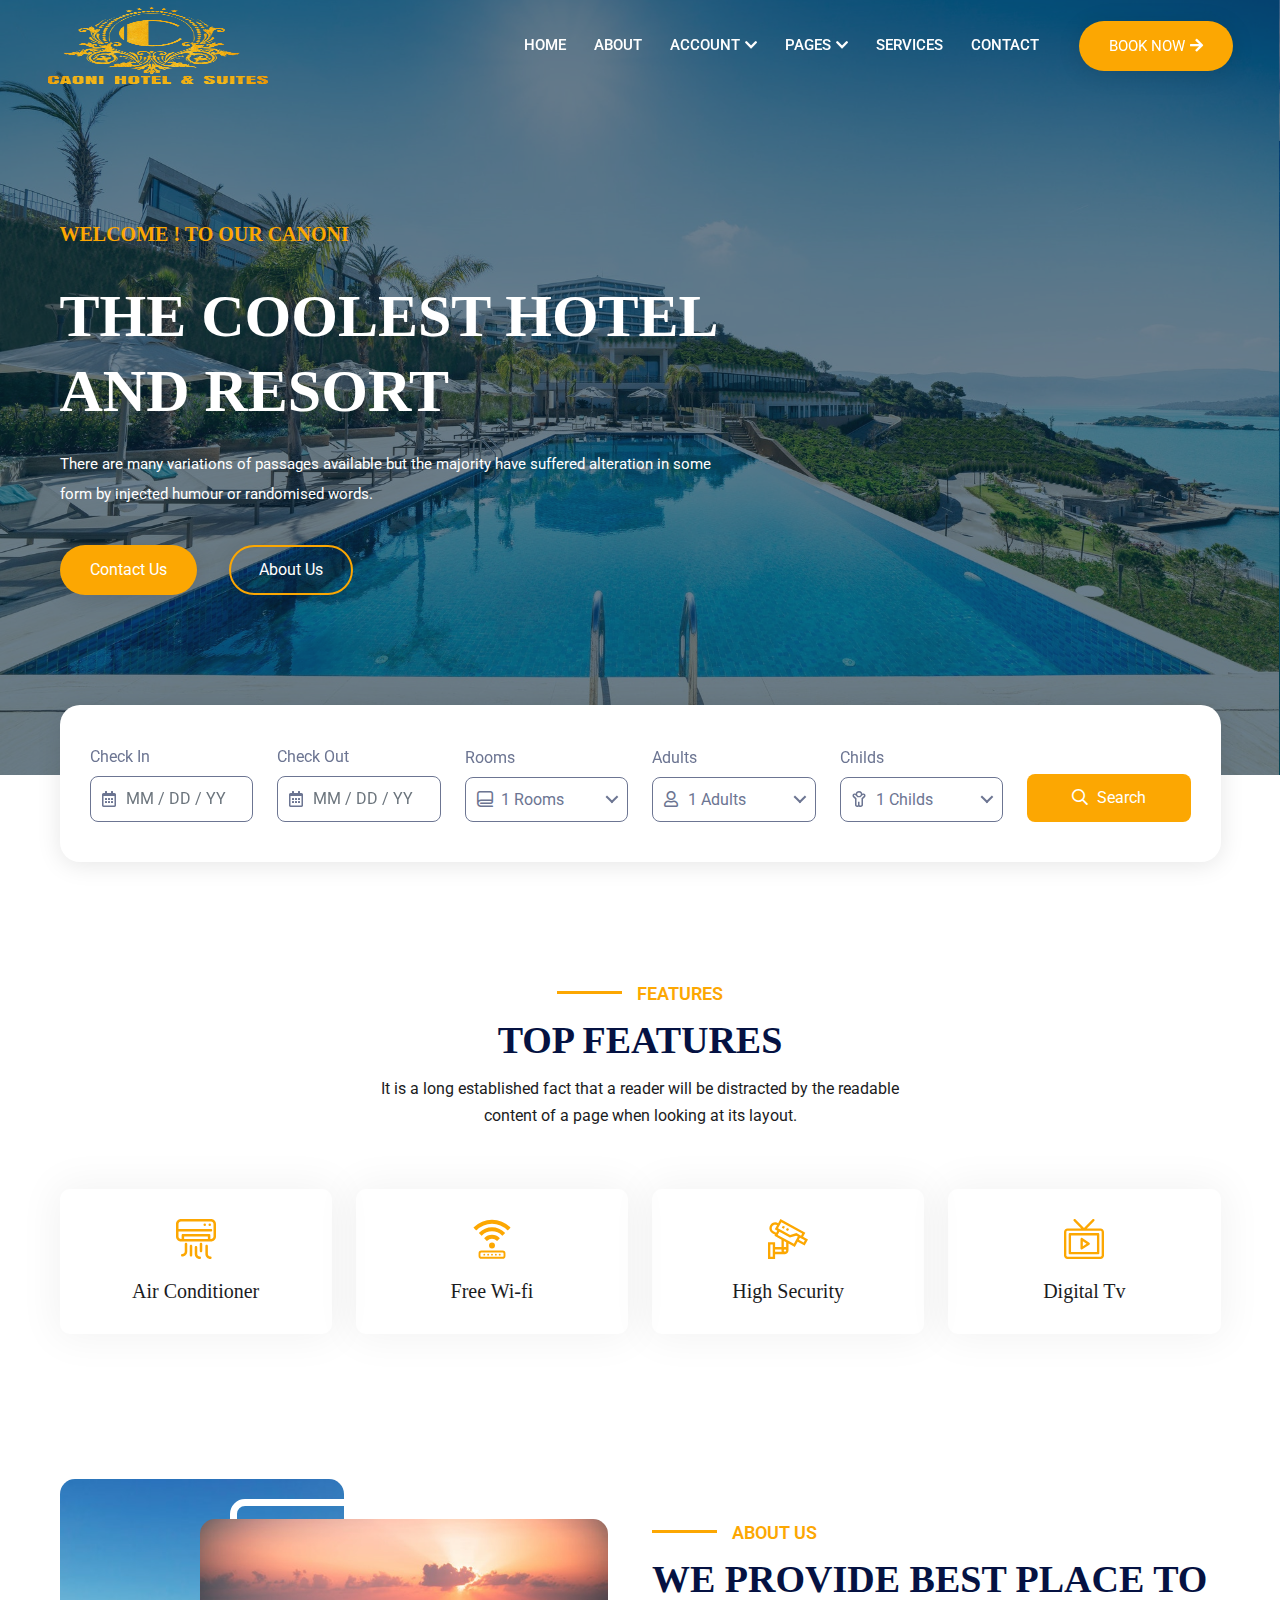
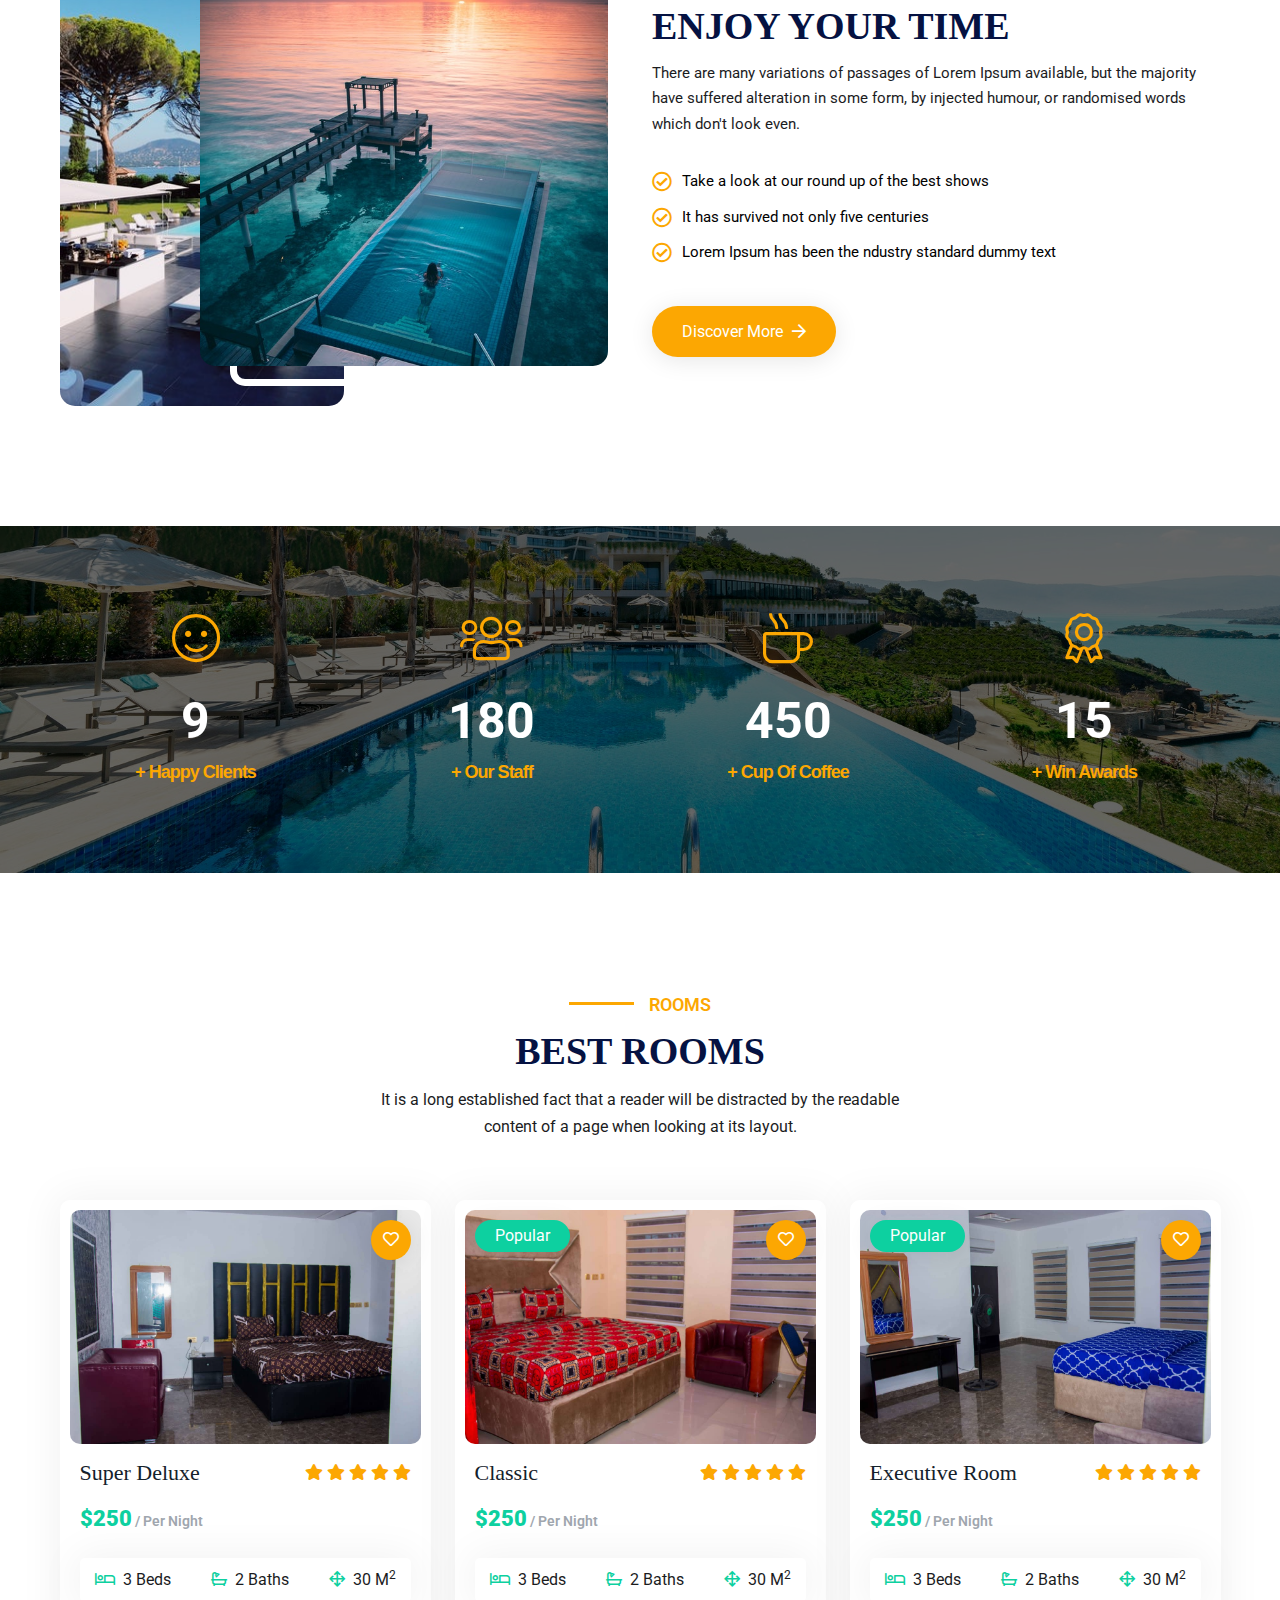
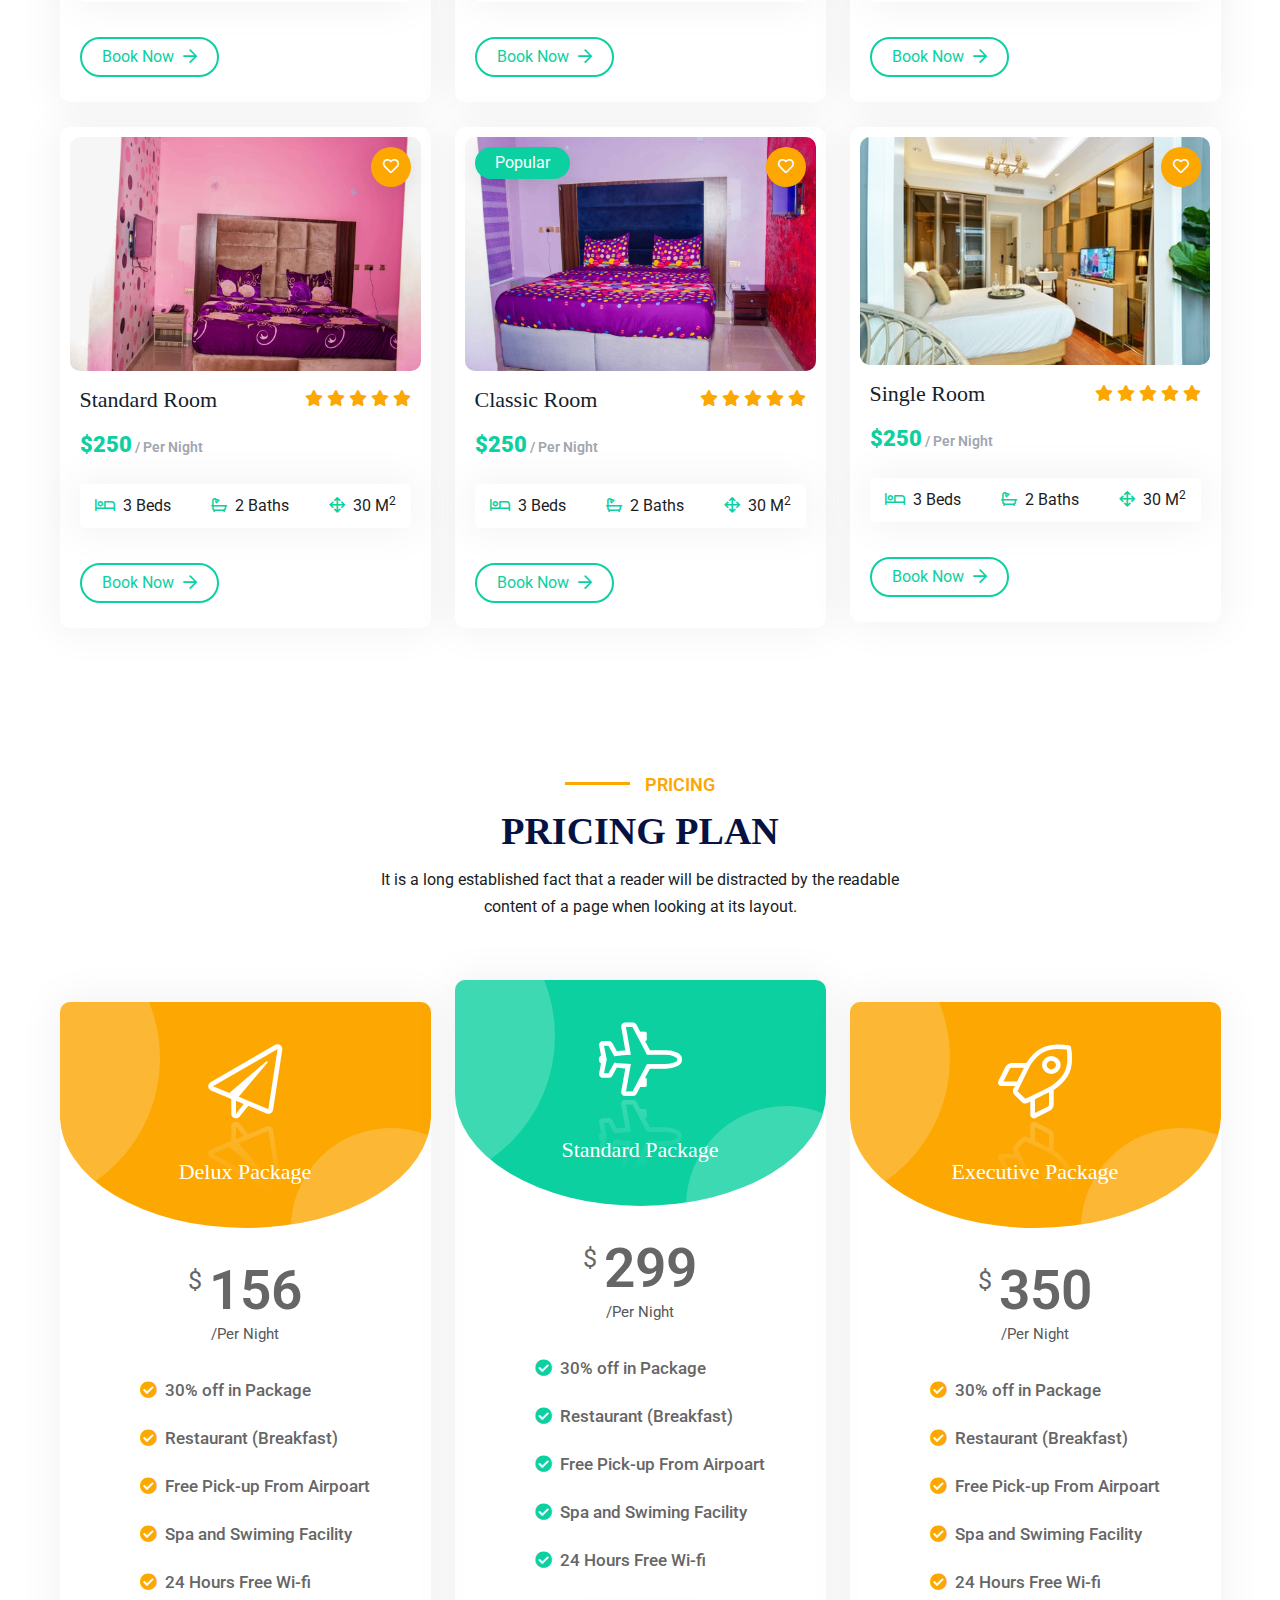
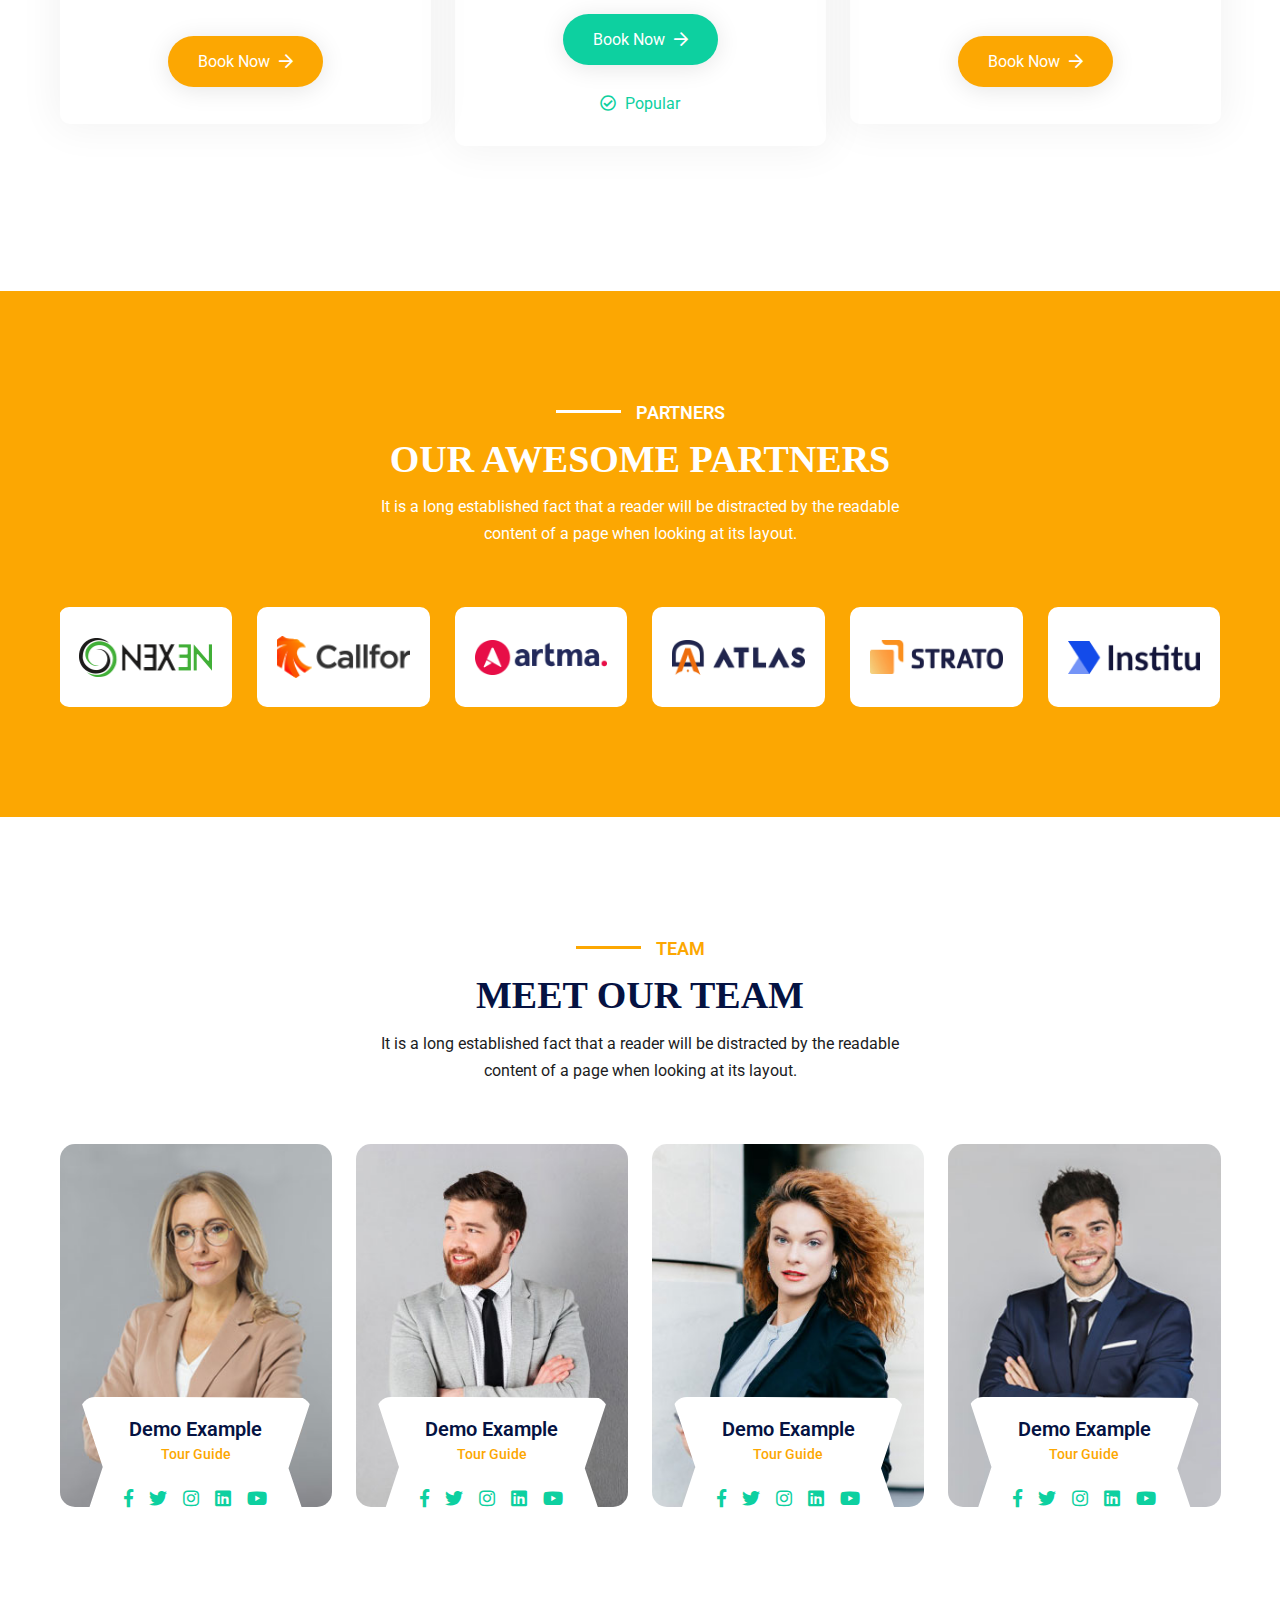
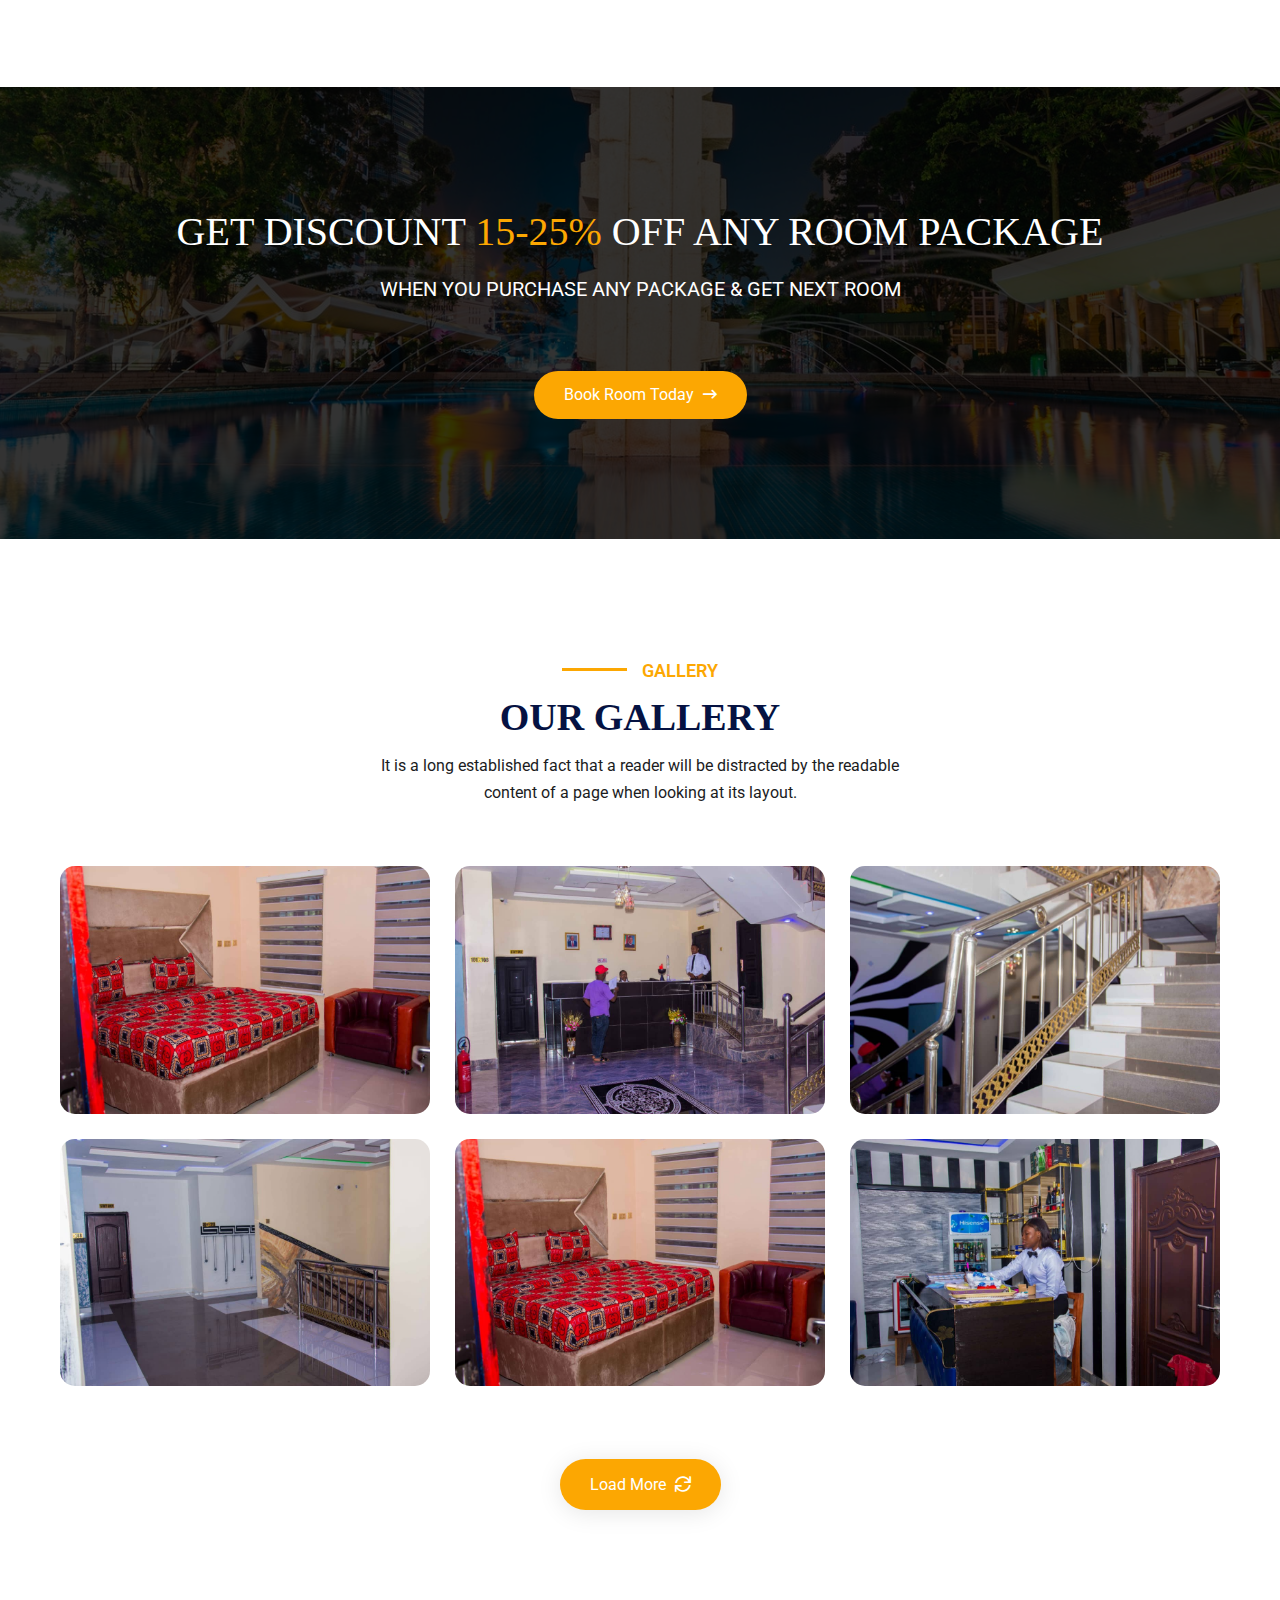
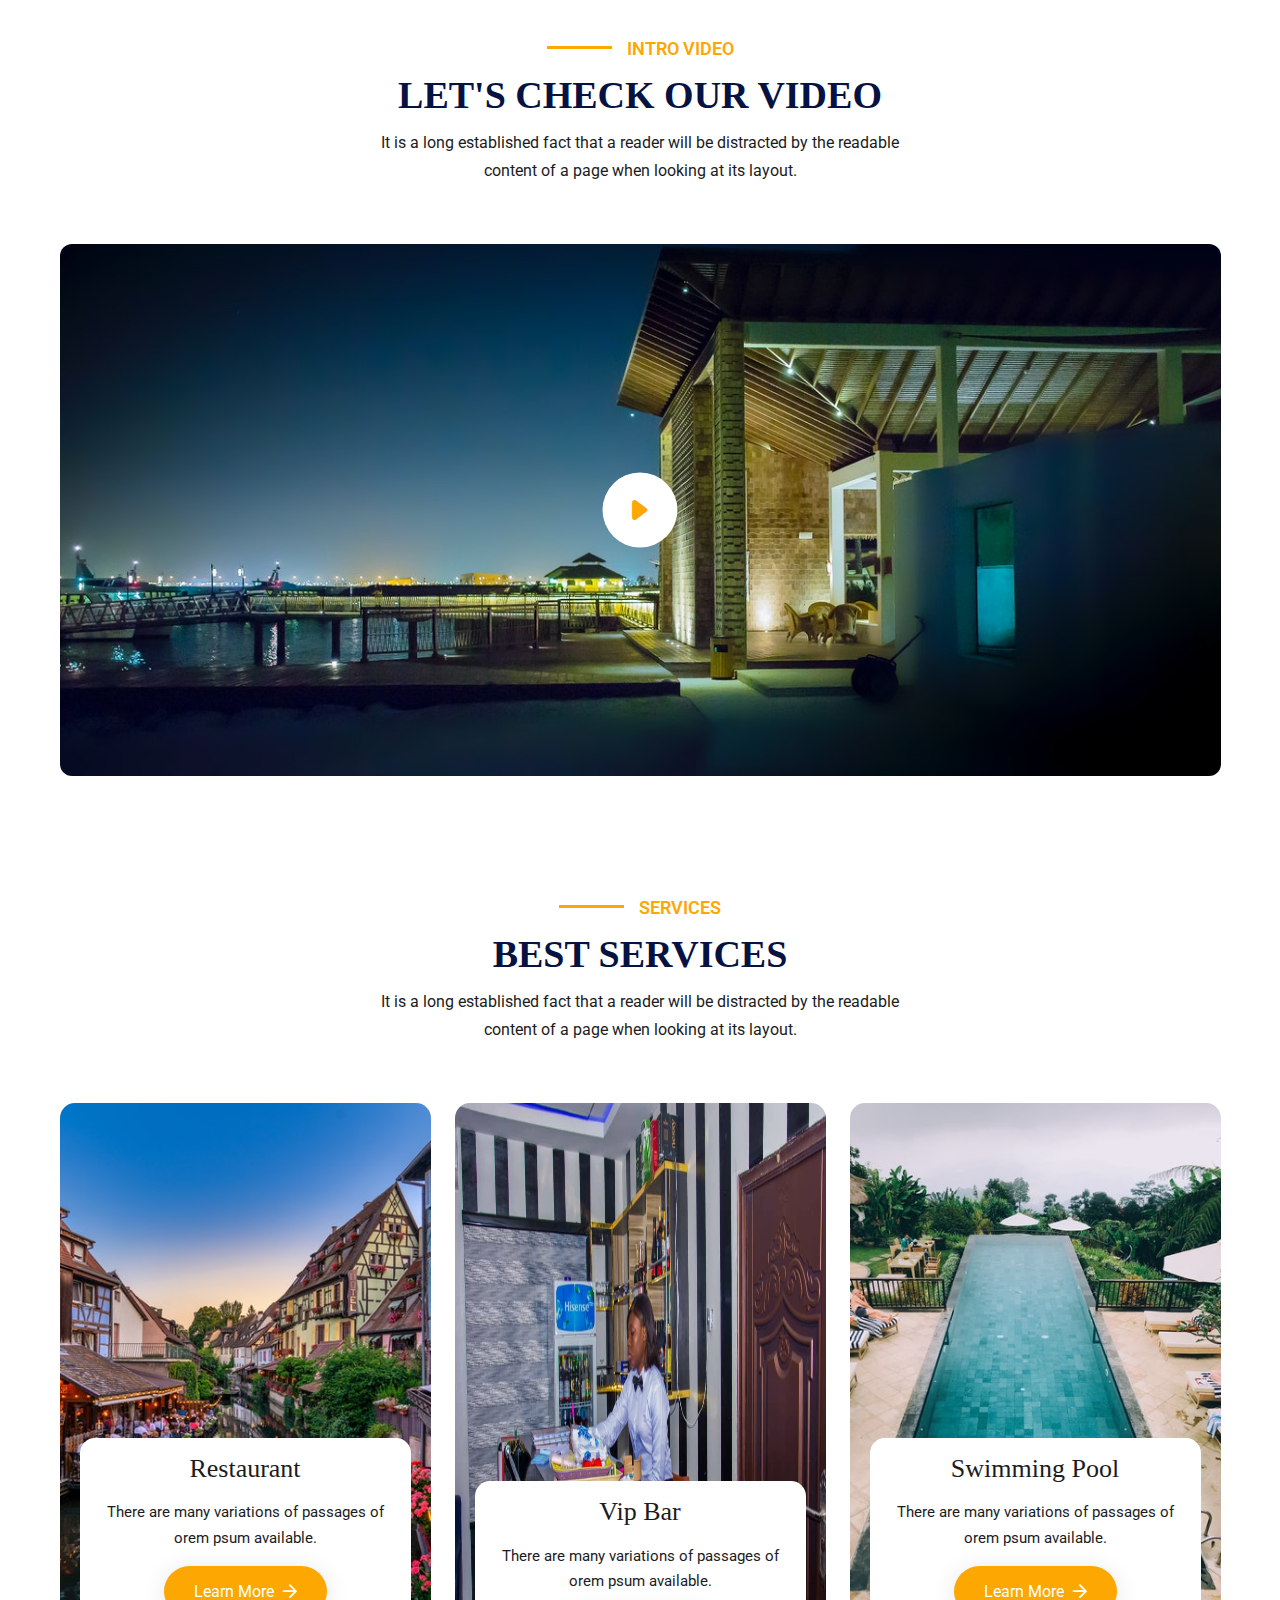
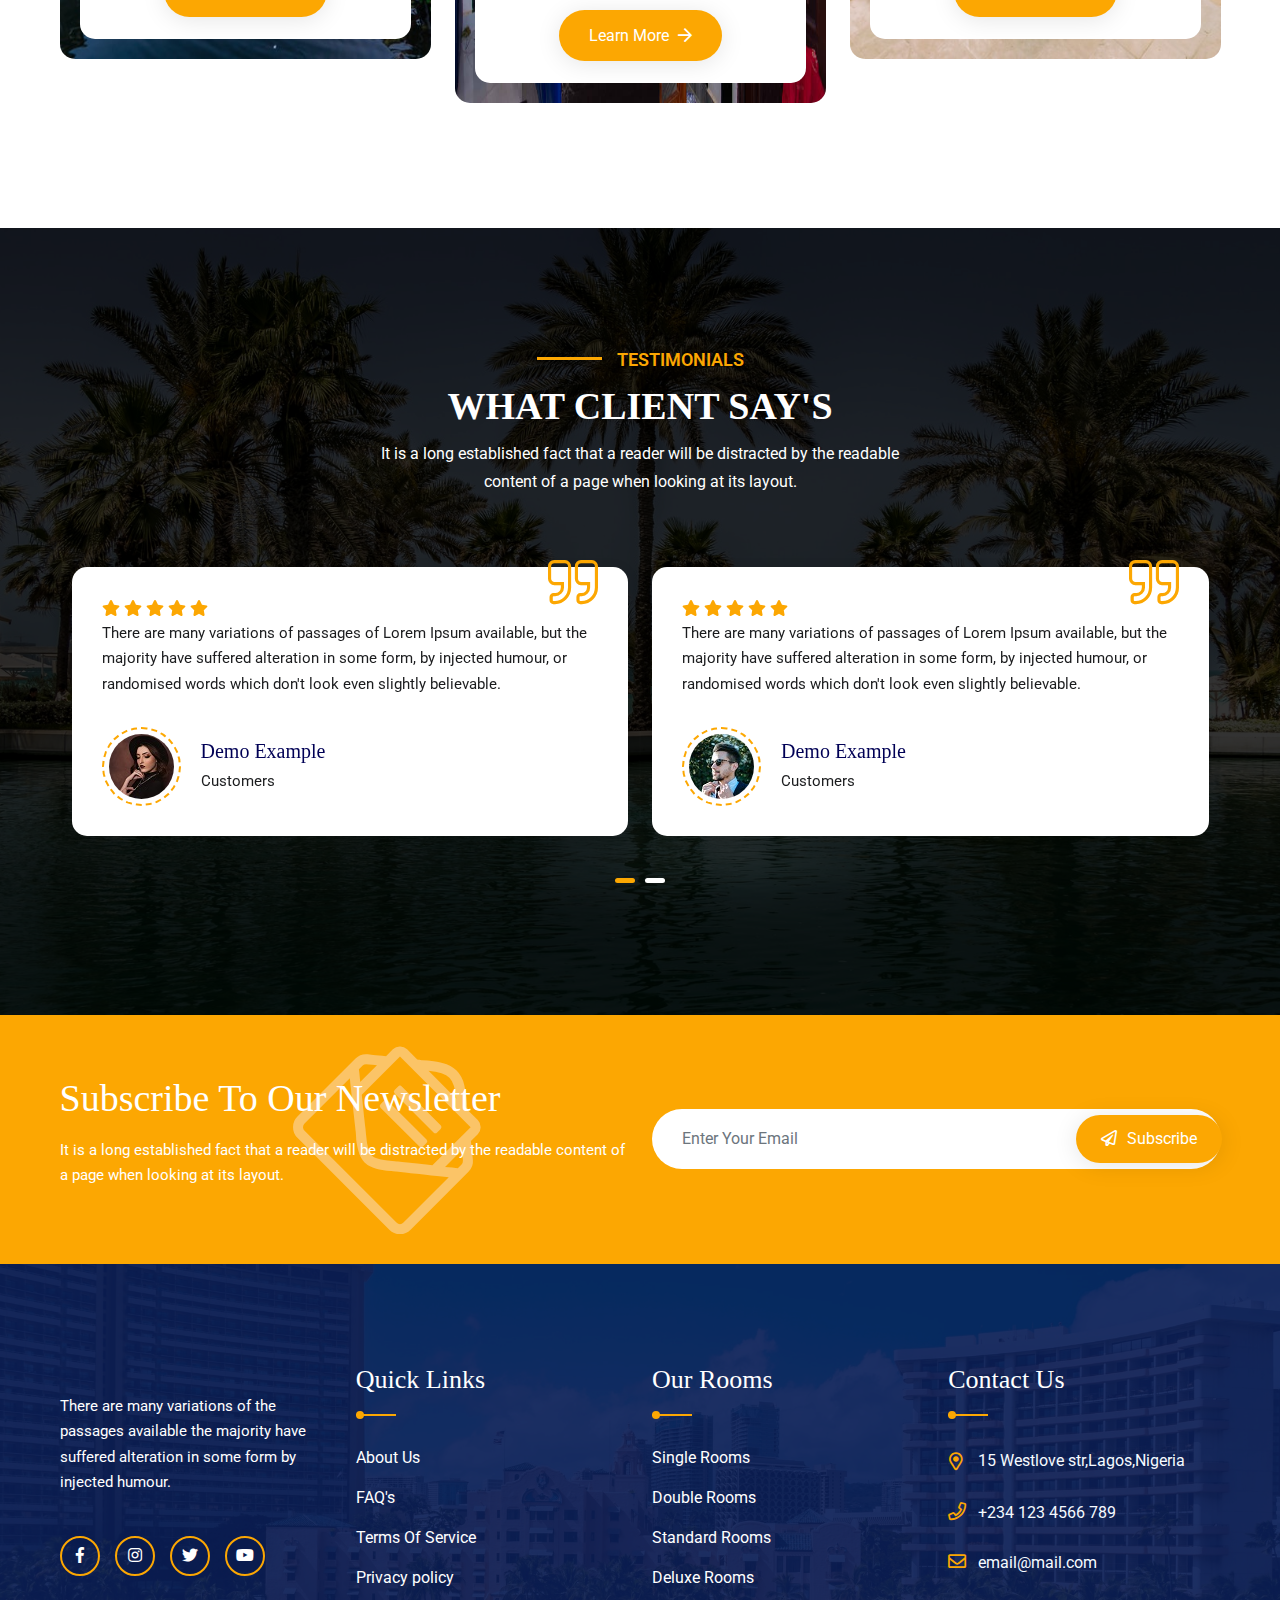
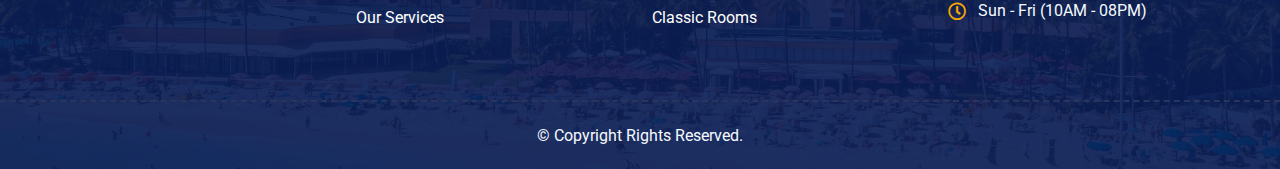
==== index.html @ a60e24b2 "first commit" ====
<!DOCTYPE html>
<html lang="en">


<head>

    <meta charset="utf-8">
    <meta http-equiv="x-ua-compatible" content="ie=edge">
    <meta name="description" content="">
    <meta name="viewport" content="width=device-width, initial-scale=1, shrink-to-fit=no">

    <title> Canoni - Suits </title>

    <!-- <link rel="shortcut icon" type="image/x-icon" href="assets/img/logo/favicon.png"> -->
    <!-- styles -->
    <link href="assets/css/bootstrap.min.css" rel="stylesheet" />
    <link href="assets/css/fontawesome.min.css" rel="stylesheet" />
    <link href="assets/css/themify-icons.css" rel="stylesheet" />
    <link href="assets/css/icofont.min.css" rel="stylesheet" />
    <link href="assets/css/flaticon.css" rel="stylesheet" />
    <link href="assets/css/magnific-popup.css" rel="stylesheet" />
    <link href="assets/css/owl.carousel.min.css" rel="stylesheet" />
    <link href="assets/css/owl.theme.default.min.css" rel="stylesheet" />
    <link href="assets/css/nice-select.min.css" rel="stylesheet" />
    <link href="assets/css/jquery-ui.min.css" rel="stylesheet" />
    <link href="assets/css/animate.min.css" rel="stylesheet" />
    <link href="assets/css/style.css" rel="stylesheet">
</head>

<body>
    <!-- Preloader -->
    <div class="preloader">
        <div class="loader">
            <div class="loader-box-1"></div>
            <div class="loader-box-2"></div>
        </div>
    </div>

    <!-- Header -->
    <header class="header">

        <div class="main-navigation">
            <nav class="navbar navbar-expand-lg">
                <div class="container g-0">
                    <a class="navbar-brand" href="index-2.html">
                        <img src="assets/img/logo/CAONI HOTEL & SUITES.png" class="logo-display "width="300" height="77" alt="thumb">
                        <img src="assets/img/logo/CAONI HOTEL & SUITES.png" class="logo-scrolled" alt="thumb">
                    </a>
                    <button class="navbar-toggler" type="button" data-bs-toggle="collapse" data-bs-target="#main_nav"
                        aria-expanded="false" aria-label="Toggle navigation">
                        <span class="navbar-toggler-icon"><i class="far fa-bars"></i></span>
                    </button>
                    <div class="collapse navbar-collapse" id="main_nav">
                        <ul class="navbar-nav ms-auto">
                            <li class="nav-item"><a class="nav-link" href="#">Home</a> </li>
                                
                               
                           
                            <li class="nav-item"><a class="nav-link" href="about.html">About</a></li>
                          
                               
                               
                           
                            <li class="nav-item dropdown">
                                <a class="nav-link dropdown-toggle" href="#" data-bs-toggle="dropdown">Account</a>
                                <ul class="dropdown-menu fade-up">
                                    <li><a class="dropdown-item" href="">Login</a></li>
                                    <li class="">
                                        <a class="dropdown-item" href="#">Signin</a>
                                    </li>
                                    <li class="">
                                        <a class="dropdown-item" href="#">Forgot Password</a>
                                       
                                    </li>
                                   
                                </ul>
                            </li>
                            <li class="nav-item dropdown">
                                <a class="nav-link dropdown-toggle" href="#" data-bs-toggle="dropdown">Pages</a>
                                <ul class="dropdown-menu fade-up">
                                    <li><a class="dropdown-item" href="about.html">About Us</a></li>
                                    <li class="">
                                        <a class="dropdown-item" href="#">Restaurant</a>
                                    </li>
                                    <li class="">
                                        <a class="dropdown-item" href="#">Team</a>
                                       
                                    </li>
                                    <li><a class="dropdown-item" href="">Pricing</a></li>
                                    <li class="">
                                        <a class="dropdown-item " href="#">Events</a>
                                       
                                    </li>
                                    <li><a class="dropdown-item" href="">Testimonials</a></li>
                                    <li><a class="dropdown-item" href="">Gallery</a></li>
                                    <li><a class="dropdown-item" href="">Faq</a></li>
                                   
                                    <li><a class="dropdown-item" href="terms.html">Terms Of Service</a></li>
                                    <li><a class="dropdown-item" href="privacy.html">Privacy Policy</a></li>
                                </ul>
                            </li>
                             
                            <li class="nav-item ">
                                <a class="nav-link" href="#">Services</a>
                               
                            </li>
                          
                            <li class="nav-item"><a class="nav-link" href="contact.html">Contact</a></li>
                        </ul>
                        <div class="header-btn">
                            <a href="#" class="theme-btn">BOOK NOW<i class="fas fa-arrow-right"></i></a>
                        </div>
                    </div>
                </div>
            </nav>
        </div>
    </header>
    <!-- Main -->
    <main class="main">

        <div class="hero-section hero-slider owl-carousel owl-theme">
            <div class="hero-single" style="background-image: url(assets/img/slider/slider-1.jpg)">
                <div class="container">
                    <div class="row align-items-center">
                        <div class="col-md-7 col-lg-7">
                            <div class="hero-content">
                                <h6 class="hero-sub-title wow animate__animated animate__fadeInUp"
                                    data-wow-duration="1s" data-wow-delay=".25s">Welcome ! To Our Canoni</h6>
                                <h1 class="hero-title wow animate__animated animate__fadeInUp" data-wow-duration="1s"
                                    data-wow-delay=".50s">
                                    The Coolest Hotel And Resort
                                </h1>
                                <p class="wow animate__animated animate__fadeInUp" data-wow-duration="1s"
                                    data-wow-delay=".75s">
                                    There are many variations of passages available but the majority have suffered
                                    alteration in some form by injected humour or randomised words.
                                </p>
                                <div class="hero-btn wow animate__animated animate__fadeInUp" data-wow-duration="1s"
                                    data-wow-delay="1s">
                                    <a href="contact.html" class="theme-btn">Contact Us</a>
                                    <a href="about.html" class="theme-btn border-btn">About Us</a>
                                </div>
                            </div>
                        </div>
                    </div>
                </div>
            </div>
            <div class="hero-single" style="background-image: url(assets/img/slider/slider-2.jpg)">
                <div class="container">
                    <div class="row align-items-center">
                        <div class="col-md-7 col-lg-7">
                            <div class="hero-content">
                                <h6 class="hero-sub-title wow animate__animated animate__fadeInUp"
                                    data-wow-duration="1s" data-wow-delay=".25s">Welcome ! To Our Canoni</h6>
                                <h1 class="hero-title wow animate__animated animate__fadeInUp" data-wow-duration="1s"
                                    data-wow-delay=".50s">
                                    The Coolest Hotel And Resort
                                </h1>
                                <p class="wow animate__animated animate__fadeInUp" data-wow-duration="1s"
                                    data-wow-delay=".75s">
                                    There are many variations of passages available but the majority have suffered
                                    alteration in some form by injected humour or randomised words.
                                </p>
                                <div class="hero-btn wow animate__animated animate__fadeInUp" data-wow-duration="1s"
                                    data-wow-delay="1s">
                                    <a href="contact.html" class="theme-btn">Contact Us</a>
                                    <a href="about.html" class="theme-btn border-btn">About Us</a>
                                </div>
                            </div>
                        </div>
                    </div>
                </div>
            </div>
            <div class="hero-single" style="background-image: url(assets/img/slider/slider-3.jpg)">
                <div class="container">
                    <div class="row align-items-center">
                        <div class="col-md-7 col-lg-7">
                            <div class="hero-content">
                                <h6 class="hero-sub-title wow animate__animated animate__fadeInUp"
                                    data-wow-duration="1s" data-wow-delay=".25s">Welcome ! To Our Canoni</h6>
                                <h1 class="hero-title wow animate__animated animate__fadeInUp" data-wow-duration="1s"
                                    data-wow-delay=".50s">
                                    The Coolest Hotel And Resort
                                </h1>
                                <p class="wow animate__animated animate__fadeInUp" data-wow-duration="1s"
                                    data-wow-delay=".75s">
                                    There are many variations of passages available but the majority have suffered
                                    alteration in some form by injected humour or randomised words.
                                </p>
                                <div class="hero-btn wow animate__animated animate__fadeInUp" data-wow-duration="1s"
                                    data-wow-delay="1s">
                                    <a href="contact.html" class="theme-btn">Contact Us</a>
                                    <a href="about.html" class="theme-btn border-btn">About Us</a>
                                </div>
                            </div>
                        </div>
                    </div>
                </div>
            </div>
        </div>


        <div class="search-area">
            <div class="container">
                <div class="search-form-wrapper">
                    <form action="#">
                        <div class="row align-items-end">
                            <div class="col-md-6 col-lg-2 search-input">
                                <div class="form-group">
                                    <label>Check In</label>
                                    <input type="text" class="form-control date-picker" placeholder="MM / DD / YY">
                                    <div><i class="far fa-calendar-alt"></i></div>
                                </div>
                            </div>
                            <div class="col-md-6 col-lg-2 search-input">
                                <div class="form-group">
                                    <label>Check Out</label>
                                    <input type="text" class="form-control date-picker" placeholder="MM / DD / YY">
                                    <div><i class="far fa-calendar-alt"></i></div>
                                </div>
                            </div>
                            <div class="col-md-6 col-lg-2 search-input">
                                <div class="form-group">
                                    <label>Rooms</label>
                                    <select class="select">
                                        <option value="1">1 Rooms</option>
                                        <option value="2">2 Rooms</option>
                                        <option value="3">3 Rooms</option>
                                        <option value="4">4 Rooms</option>
                                        <option value="5">5 Rooms</option>
                                        <option value="6">6 Rooms</option>
                                    </select>
                                    <div class="nice-select-icon"><i class="far fa-blanket"></i></div>
                                </div>
                            </div>
                            <div class="col-md-6 col-lg-2 search-input">
                                <div class="form-group">
                                    <label>Adults</label>
                                    <select class="select">
                                        <option value="1">1 Adults</option>
                                        <option value="2">2 Adults</option>
                                        <option value="3">3 Adults</option>
                                        <option value="4">4 Adults</option>
                                        <option value="5">5 Adults</option>
                                        <option value="6">6 Adults</option>
                                    </select>
                                    <div class="nice-select-icon"><i class="far fa-user"></i></div>
                                </div>
                            </div>
                            <div class="col-md-6 col-lg-2 search-input">
                                <div class="form-group">
                                    <label>Childs</label>
                                    <select class="select">
                                        <option value="1">1 Childs</option>
                                        <option value="2">2 Childs</option>
                                        <option value="3">3 Childs</option>
                                        <option value="4">4 Childs</option>
                                        <option value="5">5 Childs</option>
                                        <option value="6">6 Childs</option>
                                    </select>
                                    <div class="nice-select-icon"><i class="far fa-child"></i></div>
                                </div>
                            </div>
                            <div class="col-md-6 col-lg-2 search-input">
                                <button type="submit" class="search-btn"> <i class="far fa-search"></i> Search</button>
                            </div>
                        </div>
                    </form>
                </div>
            </div>
        </div>


        <div class="feature-area pt-120">
            <div class="container">
                <div class="row">
                    <div class="col-lg-6 mx-auto">
                        <div class="site-heading text-center">
                            <span class="site-title-tagline">Features</span>
                            <h2 class="site-title">Top Features</h2>
                            <p>
                                It is a long established fact that a reader will be distracted by the readable content
                                of a page when looking at its layout.
                            </p>
                        </div>
                    </div>
                </div>
                <div class="row">
                    <div class="col-md-6 col-lg-3">
                        <div class="feature-single">
                            <div class="feature-icon">
                                <img src="assets/img/feature/air-conditioner.svg" alt="">
                            </div>
                            <div class="feature-info">
                                <h5>Air Conditioner</h5>
                            </div>
                        </div>
                    </div>
                    <div class="col-md-6 col-lg-3">
                        <div class="feature-single">
                            <div class="feature-icon">
                                <img src="assets/img/feature/wifi.svg" alt="">
                            </div>
                            <div class="feature-info">
                                <h5>Free Wi-fi</h5>
                            </div>
                        </div>
                    </div>
                    <div class="col-md-6 col-lg-3">
                        <div class="feature-single">
                            <div class="feature-icon">
                                <img src="assets/img/feature/security-camera.svg" alt="">
                            </div>
                            <div class="feature-info">
                                <h5>High Security</h5>
                            </div>
                        </div>
                    </div>
                    <div class="col-md-6 col-lg-3">
                        <div class="feature-single">
                            <div class="feature-icon">
                                <img src="assets/img/feature/tv.svg" alt="">
                            </div>
                            <div class="feature-info">
                                <h5>Digital Tv</h5>
                            </div>
                        </div>
                    </div>
                </div>
            </div>
        </div>


        <div class="about-area py-120 ">
            <div class="container">
                <div class="row align-items-center">
                    <div class="col-lg-6">
                        <div class="about-left">
                            <div class="about-img">
                                <img class="about-img-1" src="assets/img/about/1.jpg" alt="">
                                <img class="about-img-2" src="assets/img/about/2.jpg" alt="">
                            </div>
                        </div>
                    </div>
                    <div class="col-lg-6">
                        <div class="about-right">
                            <div class="site-header">
                                <span class="site-title-tagline">About Us</span>
                                <h2 class="site-title">We Provide Best Place To Enjoy Your Time</h2>
                            </div>
                            <p class="about-text">There are many variations of passages of Lorem Ipsum available,
                                but the majority have suffered alteration in some form, by injected humour, or
                                randomised words which don't look even.</p>
                            <div class="about-list-wrapper">
                                <ul class="about-list list-unstyled">
                                    <li>
                                        <div class="icon"><span class="far fa-check-circle"></span></div>
                                        <div class="text">
                                            <p>Take a look at our round up of the best shows</p>
                                        </div>
                                    </li>
                                    <li>
                                        <div class="icon"><span class="far fa-check-circle"></span></div>
                                        <div class="text">
                                            <p>It has survived not only five centuries</p>
                                        </div>
                                    </li>
                                    <li>
                                        <div class="icon"><span class="far fa-check-circle"></span></div>
                                        <div class="text">
                                            <p>Lorem Ipsum has been the ndustry standard dummy text</p>
                                        </div>
                                    </li>
                                </ul>
                            </div>
                            <a href="about.html" class="theme-btn">Discover More <i class="far fa-arrow-right"></i></a>
                        </div>
                    </div>
                </div>
            </div>
        </div>


        <div class="counter-area pt-40 pb-40">
            <div class="container">
                <div class="row">
                    <div class="col-lg-3 col-sm-6">
                        <div class="counter-box">
                            <div class="icon"><i class="fal fa-smile"></i></div>
                            <span class="counter" data-count="+" data-to="30" data-speed="3000">30</span>
                            <h6 class="title">+ Happy Clients</h6>
                        </div>
                    </div>
                    <div class="col-lg-3 col-sm-6">
                        <div class="counter-box">
                            <div class="icon"><i class="fal fa-users"></i></div>
                            <span class="counter" data-count="+" data-to="600" data-speed="3000">600</span>
                            <h6 class="title">+ Our Staff</h6>
                        </div>
                    </div>
                    <div class="col-lg-3 col-sm-6">
                        <div class="counter-box">
                            <div class="icon"><i class="fal fa-mug-hot"></i></div>
                            <span class="counter" data-count="+" data-to="1500" data-speed="3000">1500</span>
                            <h6 class="title">+ Cup Of Coffee</h6>
                        </div>
                    </div>
                    <div class="col-lg-3 col-sm-6">
                        <div class="counter-box">
                            <div class="icon"><i class="fal fa-award"></i></div>
                            <span class="counter" data-count="+" data-to="50" data-speed="3000">50</span>
                            <h6 class="title">+ Win Awards</h6>
                        </div>
                    </div>
                </div>
            </div>
        </div>


        <div class="room-area py-120">
            <div class="container">
                <div class="row">
                    <div class="col-lg-6 mx-auto">
                        <div class="site-heading text-center">
                            <span class="site-title-tagline">Rooms</span>
                            <h2 class="site-title">Best Rooms</h2>
                            <p>
                                It is a long established fact that a reader will be distracted by the readable content
                                of a page when looking at its layout.
                            </p>
                        </div>
                    </div>
                </div>
                <div class="row">
                    <div class="col-md-6 col-lg-4">
                        <div class="room-item">
                            <div class="room-img">
                                <img src="assets/img/room/deluxe/Deluxe 211.jpeg" alt="">
                                <a href="#" class="room-wish"><i class="far fa-heart"></i></a>
                            </div>
                            <div class="room-content">
                                <div class="room-title">
                                    <a href="#">
                                        <h4>Super Deluxe</h4>
                                    </a>
                                    <div class="room-rate">
                                        <i class="fas fa-star"></i>
                                        <i class="fas fa-star"></i>
                                        <i class="fas fa-star"></i>
                                        <i class="fas fa-star"></i>
                                        <i class="fas fa-star"></i>
                                    </div>
                                </div>
                                <div class="room-price">
                                    <span><strong>$250</strong> / Per Night</span>
                                </div>
                                <div class="room-service">
                                    <ul>
                                        <li><i class="far fa-bed"></i>3 Beds</li>
                                        <li><i class="far fa-bath"></i>2 Baths</li>
                                        <li><i class="far fa-arrows"></i>30 M<sup>2</sup> </li>
                                    </ul>
                                </div>
                                <div class="footer-bottom">
                                    <a href="#" class="room-btn">Book Now <i class="far fa-arrow-right"></i></a>
                                </div>
                            </div>
                        </div>
                    </div>
                    <div class="col-md-6 col-lg-4">
                        <div class="room-item">
                            <div class="room-img">
                                <span class="room-badge">Popular</span>
                                <img src="assets/img/room/classic/Caoni Classic 202.jpeg" alt="">
                                <a href="#" class="room-wish"><i class="far fa-heart"></i></a>
                            </div>
                            <div class="room-content">
                                <div class="room-title">
                                    <a href="#">
                                        <h4>Classic</h4>
                                    </a>
                                    <div class="room-rate">
                                        <i class="fas fa-star"></i>
                                        <i class="fas fa-star"></i>
                                        <i class="fas fa-star"></i>
                                        <i class="fas fa-star"></i>
                                        <i class="fas fa-star"></i>
                                    </div>
                                </div>
                                <div class="room-price">
                                    <span><strong>$250</strong> / Per Night</span>
                                </div>
                                <div class="room-service">
                                    <ul>
                                        <li><i class="far fa-bed"></i>3 Beds</li>
                                        <li><i class="far fa-bath"></i>2 Baths</li>
                                        <li><i class="far fa-arrows"></i>30 M<sup>2</sup> </li>
                                    </ul>
                                </div>
                                <div class="footer-bottom">
                                    <a href="#" class="room-btn">Book Now <i class="far fa-arrow-right"></i></a>
                                </div>
                            </div>
                        </div>
                    </div>
                    <div class="col-md-6 col-lg-4">
                        <div class="room-item">
                            <div class="room-img">
                                <span class="room-badge">Popular</span>
                                <img src="assets/img/room/executive/Caoni Executive room 213.jpeg" alt="">
                                <a href="#" class="room-wish"><i class="far fa-heart"></i></a>
                            </div>
                            <div class="room-content">
                                <div class="room-title">
                                    <a href="#">
                                        <h4>Executive Room</h4>
                                    </a>
                                    <div class="room-rate">
                                        <i class="fas fa-star"></i>
                                        <i class="fas fa-star"></i>
                                        <i class="fas fa-star"></i>
                                        <i class="fas fa-star"></i>
                                        <i class="fas fa-star"></i>
                                    </div>
                                </div>
                                <div class="room-price">
                                    <span><strong>$250</strong> / Per Night</span>
                                </div>
                                <div class="room-service">
                                    <ul>
                                        <li><i class="far fa-bed"></i>3 Beds</li>
                                        <li><i class="far fa-bath"></i>2 Baths</li>
                                        <li><i class="far fa-arrows"></i>30 M<sup>2</sup> </li>
                                    </ul>
                                </div>
                                <div class="footer-bottom">
                                    <a href="#" class="room-btn">Book Now <i class="far fa-arrow-right"></i></a>
                                </div>
                            </div>
                        </div>
                    </div>
                    <div class="col-md-6 col-lg-4">
                        <div class="room-item">
                            <div class="room-img">
                                <img src="assets/img/room/standard/Caoni Standard.jpeg" alt="">
                                <a href="#" class="room-wish"><i class="far fa-heart"></i></a>
                            </div>
                            <div class="room-content">
                                <div class="room-title">
                                    <a href="#">
                                        <h4>Standard Room</h4>
                                    </a>
                                    <div class="room-rate">
                                        <i class="fas fa-star"></i>
                                        <i class="fas fa-star"></i>
                                        <i class="fas fa-star"></i>
                                        <i class="fas fa-star"></i>
                                        <i class="fas fa-star"></i>
                                    </div>
                                </div>
                                <div class="room-price">
                                    <span><strong>$250</strong> / Per Night</span>
                                </div>
                                <div class="room-service">
                                    <ul>
                                        <li><i class="far fa-bed"></i>3 Beds</li>
                                        <li><i class="far fa-bath"></i>2 Baths</li>
                                        <li><i class="far fa-arrows"></i>30 M<sup>2</sup> </li>
                                    </ul>
                                </div>
                                <div class="footer-bottom">
                                    <a href="#" class="room-btn">Book Now <i class="far fa-arrow-right"></i></a>
                                </div>
                            </div>
                        </div>
                    </div>
                    <div class="col-md-6 col-lg-4">
                        <div class="room-item">
                            <div class="room-img">
                                <span class="room-badge">Popular</span>
                                <img src="assets/img/room/classic/Caoni Classic 1.jpeg" alt="">
                                <a href="#" class="room-wish"><i class="far fa-heart"></i></a>
                            </div>
                            <div class="room-content">
                                <div class="room-title">
                                    <a href="#">
                                        <h4>Classic Room</h4>
                                    </a>
                                    <div class="room-rate">
                                        <i class="fas fa-star"></i>
                                        <i class="fas fa-star"></i>
                                        <i class="fas fa-star"></i>
                                        <i class="fas fa-star"></i>
                                        <i class="fas fa-star"></i>
                                    </div>
                                </div>
                                <div class="room-price">
                                    <span><strong>$250</strong> / Per Night</span>
                                </div>
                                <div class="room-service">
                                    <ul>
                                        <li><i class="far fa-bed"></i>3 Beds</li>
                                        <li><i class="far fa-bath"></i>2 Baths</li>
                                        <li><i class="far fa-arrows"></i>30 M<sup>2</sup> </li>
                                    </ul>
                                </div>
                                <div class="footer-bottom">
                                    <a href="#" class="room-btn">Book Now <i class="far fa-arrow-right"></i></a>
                                </div>
                            </div>
                        </div>
                    </div>
                    <div class="col-md-6 col-lg-4">
                        <div class="room-item">
                            <div class="room-img">
                                <img src="assets/img/room/room-6.jpg" alt="">
                                <a href="#" class="room-wish"><i class="far fa-heart"></i></a>
                            </div>
                            <div class="room-content">
                                <div class="room-title">
                                    <a href="#">
                                        <h4>Single Room</h4>
                                    </a>
                                    <div class="room-rate">
                                        <i class="fas fa-star"></i>
                                        <i class="fas fa-star"></i>
                                        <i class="fas fa-star"></i>
                                        <i class="fas fa-star"></i>
                                        <i class="fas fa-star"></i>
                                    </div>
                                </div>
                                <div class="room-price">
                                    <span><strong>$250</strong> / Per Night</span>
                                </div>
                                <div class="room-service">
                                    <ul>
                                        <li><i class="far fa-bed"></i>3 Beds</li>
                                        <li><i class="far fa-bath"></i>2 Baths</li>
                                        <li><i class="far fa-arrows"></i>30 M<sup>2</sup> </li>
                                    </ul>
                                </div>
                                <div class="footer-bottom">
                                    <a href="#" class="room-btn">Book Now <i class="far fa-arrow-right"></i></a>
                                </div>
                            </div>
                        </div>
                    </div>
                </div>
            </div>
        </div>


        <div class="pricing-area pb-120">
            <div class="container">
                <div class="row">
                    <div class="col-lg-6 mx-auto">
                        <div class="site-heading text-center">
                            <span class="site-title-tagline">Pricing</span>
                            <h2 class="site-title">Pricing Plan</h2>
                            <p>
                                It is a long established fact that a reader will be distracted by the readable content
                                of a page when looking at its layout.
                            </p>
                        </div>
                    </div>
                </div>
                <div class="pricing-wrap">
                    <div class="row align-items-center">
                        <div class="col-md-6 col-lg-4">
                            <div class="price-item">
                                <div class="price-header">
                                    <div class="price-icon">
                                        <i class="fal fa-paper-plane"></i>
                                    </div>
                                    <h3>Delux Package</h3>
                                </div>
                                <div class="price-content">
                                    <div class="price-amount-wrapper">
                                        <div class="price-amount">
                                            <span class="price-amount-total"><span
                                                    class="price-currency">$</span>156</span>
                                        </div>
                                        <div class="price-type"><span>/Per Night</span></div>
                                    </div>
                                    <div class="price-feature">
                                        <ul>
                                            <li><i class="fas fa-check-circle"></i>30% off in Package</li>
                                            <li><i class="fas fa-check-circle"></i>Restaurant (Breakfast)</li>
                                            <li><i class="fas fa-check-circle"></i>Free Pick-up From Airpoart</li>
                                            <li><i class="fas fa-check-circle"></i>Spa and Swiming Facility</li>
                                            <li><i class="fas fa-check-circle"></i>24 Hours Free Wi-fi</li>
                                        </ul>
                                        <a href="#" class="theme-btn">Book Now <i class="far fa-arrow-right"></i></a>
                                    </div>
                                </div>
                            </div>
                        </div>
                        <div class="col-md-6 col-lg-4">
                            <div class="price-item best-price">
                                <div class="price-header">
                                    <div class="price-icon">
                                        <i class="fal fa-plane-alt"></i>
                                    </div>
                                    <h3>Standard Package</h3>
                                </div>
                                <div class="price-content">
                                    <div class="price-amount-wrapper">
                                        <div class="price-amount">
                                            <span class="price-amount-total"><span
                                                    class="price-currency">$</span>299</span>
                                        </div>
                                        <div class="price-type"><span class="mouth-cont">/Per Night</span></div>
                                    </div>
                                    <div class="price-feature">
                                        <ul>
                                            <li><i class="fas fa-check-circle"></i>30% off in Package</li>
                                            <li><i class="fas fa-check-circle"></i>Restaurant (Breakfast)</li>
                                            <li><i class="fas fa-check-circle"></i>Free Pick-up From Airpoart</li>
                                            <li><i class="fas fa-check-circle"></i>Spa and Swiming Facility</li>
                                            <li><i class="fas fa-check-circle"></i>24 Hours Free Wi-fi</li>
                                        </ul>
                                        <a href="#" class="theme-btn">Book Now <i class="far fa-arrow-right"></i></a>
                                        <div class="best-price-bottom">
                                            <i class="far fa-check-circle"></i>
                                            Popular
                                        </div>
                                    </div>
                                </div>
                            </div>
                        </div>
                        <div class="col-md-6 col-lg-4">
                            <div class="price-item">
                                <div class="price-header">
                                    <div class="price-icon">
                                        <i class="fal fa-rocket"></i>
                                    </div>
                                    <h3>Executive Package</h3>
                                </div>
                                <div class="price-content">
                                    <div class="price-amount-wrapper">
                                        <div class="price-amount">
                                            <span class="price-amount-total"><span
                                                    class="price-currency">$</span>350</span>
                                        </div>
                                        <div class="price-type"><span class="mouth-cont">/Per Night</span></div>
                                    </div>
                                    <div class="price-feature">
                                        <ul>
                                            <li><i class="fas fa-check-circle"></i>30% off in Package</li>
                                            <li><i class="fas fa-check-circle"></i>Restaurant (Breakfast)</li>
                                            <li><i class="fas fa-check-circle"></i>Free Pick-up From Airpoart</li>
                                            <li><i class="fas fa-check-circle"></i>Spa and Swiming Facility</li>
                                            <li><i class="fas fa-check-circle"></i>24 Hours Free Wi-fi</li>
                                        </ul>
                                        <a href="#" class="theme-btn">Book Now <i class="far fa-arrow-right"></i></a>
                                    </div>
                                </div>
                            </div>
                        </div>
                    </div>
                </div>
            </div>
        </div>


        <div class="partner-area partner-bg">
            <div class="container">
                <div class="row">
                    <div class="col-lg-6 mx-auto">
                        <div class="site-heading text-center">
                            <span class="site-title-tagline text-white">Partners</span>
                            <h2 class="site-title text-white">Our Awesome Partners</h2>
                            <p class="text-white">
                                It is a long established fact that a reader will be distracted by the readable content
                                of a page when looking at its layout.
                            </p>
                        </div>
                    </div>
                </div>
                <div class="partner-wrapper partner-slider owl-carousel owl-theme">
                    <div class="partner-item">
                        <img src="assets/img/partner/1.png" alt="thumb">
                    </div>
                    <div class="partner-item">
                        <img src="assets/img/partner/2.png" alt="thumb">
                    </div>
                    <div class="partner-item">
                        <img src="assets/img/partner/3.png" alt="thumb">
                    </div>
                    <div class="partner-item">
                        <img src="assets/img/partner/4.png" alt="thumb">
                    </div>
                    <div class="partner-item">
                        <img src="assets/img/partner/5.png" alt="thumb">
                    </div>
                    <div class="partner-item">
                        <img src="assets/img/partner/6.png" alt="thumb">
                    </div>
                </div>
            </div>
        </div>


        <div class="team-area py-120">
            <div class="container">
                <div class="row">
                    <div class="col-lg-6 mx-auto">
                        <div class="site-heading text-center">
                            <span class="site-title-tagline">Team</span>
                            <h2 class="site-title">Meet Our Team</h2>
                            <p>
                                It is a long established fact that a reader will be distracted by the readable content
                                of a page when looking at its layout.
                            </p>
                        </div>
                    </div>
                </div>
                <div class="row">
                    <div class="col-md-6 col-lg-3">
                        <div class="team-item">
                            <img src="assets/img/team/team-1.jpg" alt="thumb">
                            <div class="team-content">
                                <div class="team-bio">
                                    <a href="#">Demo Example</a>
                                    <p>Tour Guide</p>
                                </div>
                                <div class="team-social">
                                    <a href="#"><i class="fab fa-facebook-f"></i></a>
                                    <a href="#"><i class="fab fa-twitter"></i></a>
                                    <a href="#"><i class="fab fa-instagram"></i></a>
                                    <a href="#"><i class="fab fa-linkedin"></i></a>
                                    <a href="#"><i class="fab fa-youtube"></i></a>
                                </div>
                            </div>
                        </div>
                    </div>
                    <div class="col-md-6 col-lg-3">
                        <div class="team-item">
                            <img src="assets/img/team/team-2.jpg" alt="thumb">
                            <div class="team-content">
                                <div class="team-bio">
                                    <a href="#">Demo Example</a>
                                    <p>Tour Guide</p>
                                </div>
                                <div class="team-social">
                                    <a href="#"><i class="fab fa-facebook-f"></i></a>
                                    <a href="#"><i class="fab fa-twitter"></i></a>
                                    <a href="#"><i class="fab fa-instagram"></i></a>
                                    <a href="#"><i class="fab fa-linkedin"></i></a>
                                    <a href="#"><i class="fab fa-youtube"></i></a>
                                </div>
                            </div>
                        </div>
                    </div>
                    <div class="col-md-6 col-lg-3">
                        <div class="team-item active">
                            <img src="assets/img/team/team-3.jpg" alt="thumb">
                            <div class="team-content">
                                <div class="team-bio">
                                    <a href="#">Demo Example</a>
                                    <p>Tour Guide</p>
                                </div>
                                <div class="team-social">
                                    <a href="#"><i class="fab fa-facebook-f"></i></a>
                                    <a href="#"><i class="fab fa-twitter"></i></a>
                                    <a href="#"><i class="fab fa-instagram"></i></a>
                                    <a href="#"><i class="fab fa-linkedin"></i></a>
                                    <a href="#"><i class="fab fa-youtube"></i></a>
                                </div>
                            </div>
                        </div>
                    </div>
                    <div class="col-md-6 col-lg-3">
                        <div class="team-item">
                            <img src="assets/img/team/team-4.jpg" alt="thumb">
                            <div class="team-content">
                                <div class="team-bio">
                                    <a href="#">Demo Example</a>
                                    <p>Tour Guide</p>
                                </div>
                                <div class="team-social">
                                    <a href="#"><i class="fab fa-facebook-f"></i></a>
                                    <a href="#"><i class="fab fa-twitter"></i></a>
                                    <a href="#"><i class="fab fa-instagram"></i></a>
                                    <a href="#"><i class="fab fa-linkedin"></i></a>
                                    <a href="#"><i class="fab fa-youtube"></i></a>
                                </div>
                            </div>
                        </div>
                    </div>
                </div>
            </div>
        </div>


        <div class="cta-area">
            <div class="container">
                <div class="cta-content">
                    <h2>GET DISCOUNT <span> 15-25% </span> OFF ANY ROOM PACKAGE</h2>
                    <p>WHEN YOU PURCHASE ANY PACKAGE & GET NEXT ROOM</p>
                    <a href="#">Book Room Today <i class="far fa-long-arrow-right"></i></a>
                </div>
            </div>
        </div>


        <div class="gallery-area pt-120">
            <div class="container">
                <div class="row">
                    <div class="col-lg-6 mx-auto">
                        <div class="site-heading text-center">
                            <span class="site-title-tagline">Gallery</span>
                            <h2 class="site-title">Our Gallery</h2>
                            <p>
                                It is a long established fact that a reader will be distracted by the readable content
                                of a page when looking at its layout.
                            </p>
                        </div>
                    </div>
                </div>
                <div class="row popup-gallery" data-masonry='{"percentPosition": true }'>
                    <div class="col-md-4">
                        <div class="gallery-item">
                            <img src="assets/img/Reception.jpeg" alt="">
                            <a class="popup-img" href="assets/img/Reception.jpeg"><i class="far fa-plus"></i></a>
                        </div>
                    </div>
                    <div class="col-md-4">
                        <div class="gallery-item">
                            <img src="assets/img/Caoni Front Desk.jpeg" alt="">
                            <a class="popup-img" href="assets/img/Caoni Front Desk.jpeg"><i class="far fa-plus"></i></a>
                        </div>
                    </div>
                    <div class="col-md-4">
                        <div class="gallery-item">
                            <img src="assets/img/Caoni Stair.jpeg" alt="">
                            <a class="popup-img" href="assets/img/Caoni Stair.jpeg"><i class="far fa-plus"></i></a>
                        </div>
                    </div>
                    <div class="col-md-4">
                        <div class="gallery-item">
                            <img src="assets/img/First Floor Lobby.jpeg" alt="">
                            <a class="popup-img" href="assets/img/First Floor Lobby.jpeg"><i class="far fa-plus"></i></a>
                        </div>
                    </div>
                    <div class="col-md-4">
                        <div class="gallery-item">
                            <img src="assets/img/Reception.jpeg" alt="">
                            <a class="popup-img" href="assets/img/Reception.jpeg"><i class="far fa-plus"></i></a>
                        </div>
                    </div>
                    <div class="col-md-4">
                        <div class="gallery-item">
                            <img src="assets/img/room/VIP BAR.jpeg" alt="">
                            <a class="popup-img" href="assets/img/room/VIP BAR.jpeg"><i class="far fa-plus"></i></a>
                        </div>
                    </div>
                </div>
                <div class="text-center mt-5">
                    <a href="#" class="theme-btn">Load More <i class="far fa-sync"></i></a>
                </div>
            </div>
        </div>


        <div class="video-area pt-120">
            <div class="container">
                <div class="row">
                    <div class="col-lg-6 mx-auto">
                        <div class="site-heading text-center">
                            <span class="site-title-tagline">Intro Video</span>
                            <h2 class="site-title">Let's Check Our Video</h2>
                            <p>
                                It is a long established fact that a reader will be distracted by the readable content
                                of a page when looking at its layout.
                            </p>
                        </div>
                    </div>
                </div>
                <div class="row align-items-center">
                    <div class="col-lg-12">
                        <div class="video-wrapper">
                            <img src="assets/img/bg/video-img.jpg" alt="Banner Video">
                            <a class="play-btn popup-youtube" href="https://www.youtube.com/watch?v=ckHzmP1evNU">
                                <i class="icofont-ui-play"></i>
                            </a>
                        </div>
                    </div>
                </div>
            </div>
        </div>


        <div class="service-area pt-120">
            <div class="container">
                <div class="row">
                    <div class="col-lg-6 mx-auto">
                        <div class="site-heading text-center">
                            <span class="site-title-tagline">Services</span>
                            <h2 class="site-title">Best Services</h2>
                            <p>
                                It is a long established fact that a reader will be distracted by the readable content
                                of a page when looking at its layout.
                            </p>
                        </div>
                    </div>
                </div>
                <div class="row">
                    <div class="col-md-6 col-lg-4">
                        <div class="service-item">
                            <div class="service-img">
                                <img src="assets/img/service/service-1.jpg" alt=""> 
                            </div>
                            <div class="service-content"> 
                                <h4>Restaurant</h4>
                                <p>There are many variations of passages of orem psum available.</p>
                                <a href="#" class="theme-btn">Learn More <i class="far fa-arrow-right"></i></a>
                            </div>
                        </div>
                    </div>
                    <div class="col-md-6 col-lg-4">
                        <div class="service-item">
                            <div class="service-img">
                                <img src="assets/img/room/VIP BAR.jpeg" style="width:400px; height:600px;"alt="">
                            </div>
                            <div class="service-content">
                                <h4>Vip Bar</h4>
                                <p>There are many variations of passages of orem psum available.</p>
                                <a href="#" class="theme-btn">Learn More <i class="far fa-arrow-right"></i></a>
                            </div>
                        </div>
                    </div>
                    <div class="col-md-6 col-lg-4">
                        <div class="service-item">
                            <div class="service-img">
                                <img src="assets/img/service/service-3.jpg" alt="">
                            </div>
                            <div class="service-content">
                                <h4>Swimming Pool</h4>
                                <p>There are many variations of passages of orem psum available.</p>
                                <a href="#" class="theme-btn">Learn More <i class="far fa-arrow-right"></i></a>
                            </div>
                        </div>
                    </div>
                </div>
            </div>
        </div>


        <div class="testimonial-area testimonial-bg py-120 mt-100">
            <div class="container">
                <div class="row">
                    <div class="col-lg-6 mx-auto">
                        <div class="site-heading text-center">
                            <span class="site-title-tagline">Testimonials</span>
                            <h2 class="site-title text-white">What Client Say's</h2>
                            <p class="text-white">
                                It is a long established fact that a reader will be distracted by the readable content
                                of a page when looking at its layout.
                            </p>
                        </div>
                    </div>
                </div>
                <div class="testimonial-slider owl-carousel owl-theme">
                    <div class="testimonial-single">
                        <div class="testimonial-quote">
                            <span class="testimonial-quote-icon"><i class="fal fa-quote-right"></i></span>
                            <div class="testimonial-rate">
                                <i class="fas fa-star"></i>
                                <i class="fas fa-star"></i>
                                <i class="fas fa-star"></i>
                                <i class="fas fa-star"></i>
                                <i class="fas fa-star"></i>
                            </div>
                            <p>
                                There are many variations of passages of Lorem Ipsum available, but the majority have
                                suffered alteration in some form, by injected humour, or randomised words which don't
                                look even slightly believable.
                            </p>
                        </div>
                        <div class="testimonial-content">
                            <div class="testimonial-author-img">
                                <img src="assets/img/testimonial/2.jpg" alt="">
                            </div>
                            <div class="testimonial-author-info">
                                <h4>Demo Example</h4>
                                <p>Customers</p>
                            </div>
                        </div>
                    </div>
                    <div class="testimonial-single">
                        <div class="testimonial-quote">
                            <span class="testimonial-quote-icon"><i class="fal fa-quote-right"></i></span>
                            <div class="testimonial-rate">
                                <i class="fas fa-star"></i>
                                <i class="fas fa-star"></i>
                                <i class="fas fa-star"></i>
                                <i class="fas fa-star"></i>
                                <i class="fas fa-star"></i>
                            </div>
                            <p>
                                There are many variations of passages of Lorem Ipsum available, but the majority have
                                suffered alteration in some form, by injected humour, or randomised words which don't
                                look even slightly believable.
                            </p>
                        </div>
                        <div class="testimonial-content">
                            <div class="testimonial-author-img">
                                <img src="assets/img/testimonial/1.jpg" alt="">
                            </div>
                            <div class="testimonial-author-info">
                                <h4>Demo Example</h4>
                                <p>Customers</p>
                            </div>
                        </div>
                    </div>
                    <div class="testimonial-single">
                        <div class="testimonial-quote">
                            <span class="testimonial-quote-icon"><i class="fal fa-quote-right"></i></span>
                            <div class="testimonial-rate">
                                <i class="fas fa-star"></i>
                                <i class="fas fa-star"></i>
                                <i class="fas fa-star"></i>
                                <i class="fas fa-star"></i>
                                <i class="fas fa-star"></i>
                            </div>
                            <p>
                                There are many variations of passages of Lorem Ipsum available, but the majority have
                                suffered alteration in some form, by injected humour, or randomised words which don't
                                look even slightly believable.
                            </p>
                        </div>
                        <div class="testimonial-content">
                            <div class="testimonial-author-img">
                                <img src="assets/img/testimonial/3.jpg" alt="">
                            </div>
                            <div class="testimonial-author-info">
                                <h4>Demo Example</h4>
                                <p>Customers</p>
                            </div>
                        </div>
                    </div>
                    <div class="testimonial-single">
                        <div class="testimonial-quote">
                            <span class="testimonial-quote-icon"><i class="fal fa-quote-right"></i></span>
                            <div class="testimonial-rate">
                                <i class="fas fa-star"></i>
                                <i class="fas fa-star"></i>
                                <i class="fas fa-star"></i>
                                <i class="fas fa-star"></i>
                                <i class="fas fa-star"></i>
                            </div>
                            <p>
                                There are many variations of passages of Lorem Ipsum available, but the majority have
                                suffered alteration in some form, by injected humour, or randomised words which don't
                                look even slightly believable.
                            </p>
                        </div>
                        <div class="testimonial-content">
                            <div class="testimonial-author-img">
                                <img src="assets/img/testimonial/4.jpg" alt="">
                            </div>
                            <div class="testimonial-author-info">
                                <h4>Demo Example</h4>
                                <p>Customers</p>
                            </div>
                        </div>
                    </div>
                </div>
            </div>
        </div>


        <!-- <div class="blog-area py-120">
            <div class="container">
                <div class="row">
                    <div class="col-lg-6 mx-auto">
                        <div class="site-heading text-center">
                            <span class="site-title-tagline">Our Blog</span>
                            <h2 class="site-title">Latest News & Blog</h2>
                            <p>
                                It is a long established fact that a reader will be distracted by the readable content
                                of a page when looking at its layout.
                            </p>
                        </div>
                    </div>
                </div>
                <div class="row">
                    <div class="col-md-6 col-lg-4">
                        <div class="blog-item">
                            <div class="blog-item-thumb">
                                <img src="assets/img/blog/blog-1.jpg" alt="Thumb">
                            </div>
                            <div class="blog-item-info">
                                <div class="blog-item-meta">
                                    <ul>
                                        <li><i class="far fa-user"></i> Nancy Castdo</li>
                                        <li><i class="far fa-calendar-alt"></i> 25 June, 2021</li>
                                    </ul>
                                </div>
                                <h5><a href="#" class="blog-item-title">There are many variations of passages
                                        available</a></h5>
                                <p>
                                    It is a long established fact that a reader will be distracted by the readable
                                    content of a page when looking at its layout.
                                </p>
                                <a class="blog-item-more" href="#">Read More <i class="far fa-long-arrow-right"></i></a>
                            </div>
                        </div>
                    </div>
                    <div class="col-md-6 col-lg-4">
                        <div class="blog-item">
                            <div class="blog-item-thumb">
                                <img src="assets/img/blog/blog-2.jpg" alt="Thumb">
                            </div>
                            <div class="blog-item-info">
                                <div class="blog-item-meta">
                                    <ul>
                                        <li><i class="far fa-user"></i> Nancy Castdo</li>
                                        <li><i class="far fa-calendar-alt"></i> 25 June, 2021</li>
                                    </ul>
                                </div>
                                <h5><a href="#" class="blog-item-title">There are many variations of passages
                                        available</a></h5>
                                <p>
                                    It is a long established fact that a reader will be distracted by the readable
                                    content of a page when looking at its layout.
                                </p>
                                <a class="blog-item-more" href="#">Read More <i class="far fa-long-arrow-right"></i></a>
                            </div>
                        </div>
                    </div>
                    <div class="col-md-6 col-lg-4">
                        <div class="blog-item">
                            <div class="blog-item-thumb">
                                <img src="assets/img/blog/blog-3.jpg" alt="Thumb">
                            </div>
                            <div class="blog-item-info">
                                <div class="blog-item-meta">
                                    <ul>
                                        <li><i class="far fa-user"></i> Nancy Castdo</li>
                                        <li><i class="far fa-calendar-alt"></i> 25 June, 2021</li>
                                    </ul>
                                </div>
                                <h5><a href="#" class="blog-item-title">There are many variations of passages
                                        available</a></h5>
                                <p>
                                    It is a long established fact that a reader will be distracted by the readable
                                    content of a page when looking at its layout.
                                </p>
                                <a class="blog-item-more" href="#">Read More <i class="far fa-long-arrow-right"></i></a>
                            </div>
                        </div>
                    </div>
                </div>
            </div>
        </div> -->

    </main>
    <!-- news letter -->
    <div class="subscribe-area pt-60 pb-60">
        <div class="container">
            <div class="row align-items-center">
                <div class="col-md-12 col-lg-6">
                    <div class="subscribe-content">
                        <h4>Subscribe To Our Newsletter</h4>
                        <p>It is a long established fact that a reader will be distracted by the readable content of a
                            page when looking at its layout.</p>
                    </div>
                </div>
                <div class="col-md-12 col-lg-6">
                    <div class="subscribe-form">
                        <form action="#">
                            <div class="form-group">
                                <input type="email" class="form-control" placeholder="Enter Your Email">
                            </div>
                            <button type="submit"><i class="far fa-paper-plane"></i>Subscribe</button>
                        </form>
                    </div>
                </div>
            </div>
        </div>
    </div>

    <!-- footer -->
    <footer class="footer-area pt-100">
        <div class="footer-widget">
            <div class="container">
                <div class="row footer-widget-wrapper pb-50">
                    <div class="col-md-6 col-lg-3">
                        <div class="footer-widget-box about-us">
                            <a href="#" class="footer-logo">
                                <img src="#" alt="">
                            </a>
                            <p class="mb-20">
                                There are many variations of the passages available the majority have suffered
                                alteration in
                                some form by injected humour.
                            </p>
                            <ul class="footer-social">
                                <li><a href="#"><i class="fab fa-facebook-f"></i></a></li>
                                <li><a href="#"><i class="fab fa-instagram"></i></a></li>
                                <li><a href="#"><i class="fab fa-twitter"></i></a></li>
                                <li><a href="#"><i class="fab fa-youtube"></i></a></li>
                            </ul>
                        </div>
                    </div>
                    <div class="col-md-6 col-lg-3">
                        <div class="footer-widget-box list">
                            <h4 class="footer-widget-title">Quick Links</h4>
                            <ul class="footer-list">
                                <li><a href="#">About Us</a></li>
                                <li><a href="#">FAQ's</a></li>
                                <li><a href="#">Terms Of Service</a></li>
                                <li><a href="#">Privacy policy</a></li>
                                <li><a href="#">Our Services</a></li>
                            </ul>
                        </div>
                    </div>
                    <div class="col-md-6 col-lg-3">
                        <div class="footer-widget-box">
                            <h4 class="footer-widget-title">Our Rooms</h4>
                            <ul class="footer-list">
                                <li><a href="#">Single Rooms</a></li>
                                <li><a href="#">Double Rooms</a></li>
                                <li><a href="#">Standard Rooms</a></li>
                                <li><a href="#">Deluxe Rooms</a></li>
                                <li><a href="#">Classic Rooms</a></li>
                            </ul>
                        </div>
                    </div>
                    <div class="col-md-6 col-lg-3">
                        <div class="footer-widget-box">
                            <h4 class="footer-widget-title">Contact Us</h4>
                            <ul class="footer-contact">
                                <li><i class="far fa-map-marker-alt"></i>15 Westlove str,Lagos,Nigeria </li>
                                <li><a href="tel:+21234566789"><i class="far fa-phone"></i>+234 123 4566 789</a></li>
                                <li><a href="#"><i class="far fa-envelope"></i>email@mail.com</a>
                                </li>
                                <li><i class="far fa-clock"></i>Sun - Fri (10AM - 08PM)</li>
                            </ul>
                        </div>
                    </div>
                </div>
            </div>
        </div>
        <div class="copyright">
            <div class="container">
                <p class="copyright-text">
                    &copy; Copyright
                    Rights Reserved.
                </p>
            </div>
        </div>
    </footer>

    <!-- scroll  -->
    <a href="#" id="scroll-top"><i class="far fa-angle-double-up"></i></a>

    <!-- script -->
    <script src="assets/js/jquery-3.6.0.min.js"></script>
    <script src="assets/js/bootstrap.bundle.min.js"></script>
    <script src="assets/js/jquery.easing.min.js"></script>
    <script src="assets/js/jquery.appear.js"></script>
    <script src="assets/js/modernizr.min.js"></script>
    <script src="assets/js/owl.carousel.min.js"></script>
    <script src="assets/js/jquery.nice-select.min.js"></script>
    <script src="assets/js/jquery-ui.min.js"></script>
    <script src="assets/js/jquery.magnific-popup.min.js"></script>
    <script src="assets/js/isotope.pkgd.min.js"></script>
    <script src="assets/js/imagesloaded.pkgd.min.js"></script>
    <script src="assets/js/wow.min.js"></script>
    <script src="assets/js/count-to.js"></script>
    <script src="assets/js/masonry.pkgd.min.js"></script>
    <script src="assets/js/main.js"></script>
</body>

</html>
---- assets/css/themify-icons.css ----
@font-face{font-family:themify;src:url(../fonts/fonts/themify9f249f24.html?-fvbane);src:url(../fonts/themifyd41dd41d.eot?#iefix-fvbane) format("embedded-opentype"),url(../fonts/themify9f249f24.woff?-fvbane) format("woff"),url(../fonts/themify9f249f24.ttf?-fvbane) format("truetype"),url(../fonts/themify9f249f24.svg?-fvbane#themify) format("svg");font-weight:400;font-style:normal}[class^=ti-],[class*=" ti-"]{font-family:themify;speak:none;font-style:normal;font-weight:400;font-variant:normal;text-transform:none;line-height:1;-webkit-font-smoothing:antialiased;-moz-osx-font-smoothing:grayscale}.ti-wand:before{content:"\e600"}.ti-volume:before{content:"\e601"}.ti-user:before{content:"\e602"}.ti-unlock:before{content:"\e603"}.ti-unlink:before{content:"\e604"}.ti-trash:before{content:"\e605"}.ti-thought:before{content:"\e606"}.ti-target:before{content:"\e607"}.ti-tag:before{content:"\e608"}.ti-tablet:before{content:"\e609"}.ti-star:before{content:"\e60a"}.ti-spray:before{content:"\e60b"}.ti-signal:before{content:"\e60c"}.ti-shopping-cart:before{content:"\e60d"}.ti-shopping-cart-full:before{content:"\e60e"}.ti-settings:before{content:"\e60f"}.ti-search:before{content:"\e610"}.ti-zoom-in:before{content:"\e611"}.ti-zoom-out:before{content:"\e612"}.ti-cut:before{content:"\e613"}.ti-ruler:before{content:"\e614"}.ti-ruler-pencil:before{content:"\e615"}.ti-ruler-alt:before{content:"\e616"}.ti-bookmark:before{content:"\e617"}.ti-bookmark-alt:before{content:"\e618"}.ti-reload:before{content:"\e619"}.ti-plus:before{content:"\e61a"}.ti-pin:before{content:"\e61b"}.ti-pencil:before{content:"\e61c"}.ti-pencil-alt:before{content:"\e61d"}.ti-paint-roller:before{content:"\e61e"}.ti-paint-bucket:before{content:"\e61f"}.ti-na:before{content:"\e620"}.ti-mobile:before{content:"\e621"}.ti-minus:before{content:"\e622"}.ti-medall:before{content:"\e623"}.ti-medall-alt:before{content:"\e624"}.ti-marker:before{content:"\e625"}.ti-marker-alt:before{content:"\e626"}.ti-arrow-up:before{content:"\e627"}.ti-arrow-right:before{content:"\e628"}.ti-arrow-left:before{content:"\e629"}.ti-arrow-down:before{content:"\e62a"}.ti-lock:before{content:"\e62b"}.ti-location-arrow:before{content:"\e62c"}.ti-link:before{content:"\e62d"}.ti-layout:before{content:"\e62e"}.ti-layers:before{content:"\e62f"}.ti-layers-alt:before{content:"\e630"}.ti-key:before{content:"\e631"}.ti-import:before{content:"\e632"}.ti-image:before{content:"\e633"}.ti-heart:before{content:"\e634"}.ti-heart-broken:before{content:"\e635"}.ti-hand-stop:before{content:"\e636"}.ti-hand-open:before{content:"\e637"}.ti-hand-drag:before{content:"\e638"}.ti-folder:before{content:"\e639"}.ti-flag:before{content:"\e63a"}.ti-flag-alt:before{content:"\e63b"}.ti-flag-alt-2:before{content:"\e63c"}.ti-eye:before{content:"\e63d"}.ti-export:before{content:"\e63e"}.ti-exchange-vertical:before{content:"\e63f"}.ti-desktop:before{content:"\e640"}.ti-cup:before{content:"\e641"}.ti-crown:before{content:"\e642"}.ti-comments:before{content:"\e643"}.ti-comment:before{content:"\e644"}.ti-comment-alt:before{content:"\e645"}.ti-close:before{content:"\e646"}.ti-clip:before{content:"\e647"}.ti-angle-up:before{content:"\e648"}.ti-angle-right:before{content:"\e649"}.ti-angle-left:before{content:"\e64a"}.ti-angle-down:before{content:"\e64b"}.ti-check:before{content:"\e64c"}.ti-check-box:before{content:"\e64d"}.ti-camera:before{content:"\e64e"}.ti-announcement:before{content:"\e64f"}.ti-brush:before{content:"\e650"}.ti-briefcase:before{content:"\e651"}.ti-bolt:before{content:"\e652"}.ti-bolt-alt:before{content:"\e653"}.ti-blackboard:before{content:"\e654"}.ti-bag:before{content:"\e655"}.ti-move:before{content:"\e656"}.ti-arrows-vertical:before{content:"\e657"}.ti-arrows-horizontal:before{content:"\e658"}.ti-fullscreen:before{content:"\e659"}.ti-arrow-top-right:before{content:"\e65a"}.ti-arrow-top-left:before{content:"\e65b"}.ti-arrow-circle-up:before{content:"\e65c"}.ti-arrow-circle-right:before{content:"\e65d"}.ti-arrow-circle-left:before{content:"\e65e"}.ti-arrow-circle-down:before{content:"\e65f"}.ti-angle-double-up:before{content:"\e660"}.ti-angle-double-right:before{content:"\e661"}.ti-angle-double-left:before{content:"\e662"}.ti-angle-double-down:before{content:"\e663"}.ti-zip:before{content:"\e664"}.ti-world:before{content:"\e665"}.ti-wheelchair:before{content:"\e666"}.ti-view-list:before{content:"\e667"}.ti-view-list-alt:before{content:"\e668"}.ti-view-grid:before{content:"\e669"}.ti-uppercase:before{content:"\e66a"}.ti-upload:before{content:"\e66b"}.ti-underline:before{content:"\e66c"}.ti-truck:before{content:"\e66d"}.ti-timer:before{content:"\e66e"}.ti-ticket:before{content:"\e66f"}.ti-thumb-up:before{content:"\e670"}.ti-thumb-down:before{content:"\e671"}.ti-text:before{content:"\e672"}.ti-stats-up:before{content:"\e673"}.ti-stats-down:before{content:"\e674"}.ti-split-v:before{content:"\e675"}.ti-split-h:before{content:"\e676"}.ti-smallcap:before{content:"\e677"}.ti-shine:before{content:"\e678"}.ti-shift-right:before{content:"\e679"}.ti-shift-left:before{content:"\e67a"}.ti-shield:before{content:"\e67b"}.ti-notepad:before{content:"\e67c"}.ti-server:before{content:"\e67d"}.ti-quote-right:before{content:"\e67e"}.ti-quote-left:before{content:"\e67f"}.ti-pulse:before{content:"\e680"}.ti-printer:before{content:"\e681"}.ti-power-off:before{content:"\e682"}.ti-plug:before{content:"\e683"}.ti-pie-chart:before{content:"\e684"}.ti-paragraph:before{content:"\e685"}.ti-panel:before{content:"\e686"}.ti-package:before{content:"\e687"}.ti-music:before{content:"\e688"}.ti-music-alt:before{content:"\e689"}.ti-mouse:before{content:"\e68a"}.ti-mouse-alt:before{content:"\e68b"}.ti-money:before{content:"\e68c"}.ti-microphone:before{content:"\e68d"}.ti-menu:before{content:"\e68e"}.ti-menu-alt:before{content:"\e68f"}.ti-map:before{content:"\e690"}.ti-map-alt:before{content:"\e691"}.ti-loop:before{content:"\e692"}.ti-location-pin:before{content:"\e693"}.ti-list:before{content:"\e694"}.ti-light-bulb:before{content:"\e695"}.ti-Italic:before{content:"\e696"}.ti-info:before{content:"\e697"}.ti-infinite:before{content:"\e698"}.ti-id-badge:before{content:"\e699"}.ti-hummer:before{content:"\e69a"}.ti-home:before{content:"\e69b"}.ti-help:before{content:"\e69c"}.ti-headphone:before{content:"\e69d"}.ti-harddrives:before{content:"\e69e"}.ti-harddrive:before{content:"\e69f"}.ti-gift:before{content:"\e6a0"}.ti-game:before{content:"\e6a1"}.ti-filter:before{content:"\e6a2"}.ti-files:before{content:"\e6a3"}.ti-file:before{content:"\e6a4"}.ti-eraser:before{content:"\e6a5"}.ti-envelope:before{content:"\e6a6"}.ti-download:before{content:"\e6a7"}.ti-direction:before{content:"\e6a8"}.ti-direction-alt:before{content:"\e6a9"}.ti-dashboard:before{content:"\e6aa"}.ti-control-stop:before{content:"\e6ab"}.ti-control-shuffle:before{content:"\e6ac"}.ti-control-play:before{content:"\e6ad"}.ti-control-pause:before{content:"\e6ae"}.ti-control-forward:before{content:"\e6af"}.ti-control-backward:before{content:"\e6b0"}.ti-cloud:before{content:"\e6b1"}.ti-cloud-up:before{content:"\e6b2"}.ti-cloud-down:before{content:"\e6b3"}.ti-clipboard:before{content:"\e6b4"}.ti-car:before{content:"\e6b5"}.ti-calendar:before{content:"\e6b6"}.ti-book:before{content:"\e6b7"}.ti-bell:before{content:"\e6b8"}.ti-basketball:before{content:"\e6b9"}.ti-bar-chart:before{content:"\e6ba"}.ti-bar-chart-alt:before{content:"\e6bb"}.ti-back-right:before{content:"\e6bc"}.ti-back-left:before{content:"\e6bd"}.ti-arrows-corner:before{content:"\e6be"}.ti-archive:before{content:"\e6bf"}.ti-anchor:before{content:"\e6c0"}.ti-align-right:before{content:"\e6c1"}.ti-align-left:before{content:"\e6c2"}.ti-align-justify:before{content:"\e6c3"}.ti-align-center:before{content:"\e6c4"}.ti-alert:before{content:"\e6c5"}.ti-alarm-clock:before{content:"\e6c6"}.ti-agenda:before{content:"\e6c7"}.ti-write:before{content:"\e6c8"}.ti-window:before{content:"\e6c9"}.ti-widgetized:before{content:"\e6ca"}.ti-widget:before{content:"\e6cb"}.ti-widget-alt:before{content:"\e6cc"}.ti-wallet:before{content:"\e6cd"}.ti-video-clapper:before{content:"\e6ce"}.ti-video-camera:before{content:"\e6cf"}.ti-vector:before{content:"\e6d0"}.ti-themify-logo:before{content:"\e6d1"}.ti-themify-favicon:before{content:"\e6d2"}.ti-themify-favicon-alt:before{content:"\e6d3"}.ti-support:before{content:"\e6d4"}.ti-stamp:before{content:"\e6d5"}.ti-split-v-alt:before{content:"\e6d6"}.ti-slice:before{content:"\e6d7"}.ti-shortcode:before{content:"\e6d8"}.ti-shift-right-alt:before{content:"\e6d9"}.ti-shift-left-alt:before{content:"\e6da"}.ti-ruler-alt-2:before{content:"\e6db"}.ti-receipt:before{content:"\e6dc"}.ti-pin2:before{content:"\e6dd"}.ti-pin-alt:before{content:"\e6de"}.ti-pencil-alt2:before{content:"\e6df"}.ti-palette:before{content:"\e6e0"}.ti-more:before{content:"\e6e1"}.ti-more-alt:before{content:"\e6e2"}.ti-microphone-alt:before{content:"\e6e3"}.ti-magnet:before{content:"\e6e4"}.ti-line-double:before{content:"\e6e5"}.ti-line-dotted:before{content:"\e6e6"}.ti-line-dashed:before{content:"\e6e7"}.ti-layout-width-full:before{content:"\e6e8"}.ti-layout-width-default:before{content:"\e6e9"}.ti-layout-width-default-alt:before{content:"\e6ea"}.ti-layout-tab:before{content:"\e6eb"}.ti-layout-tab-window:before{content:"\e6ec"}.ti-layout-tab-v:before{content:"\e6ed"}.ti-layout-tab-min:before{content:"\e6ee"}.ti-layout-slider:before{content:"\e6ef"}.ti-layout-slider-alt:before{content:"\e6f0"}.ti-layout-sidebar-right:before{content:"\e6f1"}.ti-layout-sidebar-none:before{content:"\e6f2"}.ti-layout-sidebar-left:before{content:"\e6f3"}.ti-layout-placeholder:before{content:"\e6f4"}.ti-layout-menu:before{content:"\e6f5"}.ti-layout-menu-v:before{content:"\e6f6"}.ti-layout-menu-separated:before{content:"\e6f7"}.ti-layout-menu-full:before{content:"\e6f8"}.ti-layout-media-right-alt:before{content:"\e6f9"}.ti-layout-media-right:before{content:"\e6fa"}.ti-layout-media-overlay:before{content:"\e6fb"}.ti-layout-media-overlay-alt:before{content:"\e6fc"}.ti-layout-media-overlay-alt-2:before{content:"\e6fd"}.ti-layout-media-left-alt:before{content:"\e6fe"}.ti-layout-media-left:before{content:"\e6ff"}.ti-layout-media-center-alt:before{content:"\e700"}.ti-layout-media-center:before{content:"\e701"}.ti-layout-list-thumb:before{content:"\e702"}.ti-layout-list-thumb-alt:before{content:"\e703"}.ti-layout-list-post:before{content:"\e704"}.ti-layout-list-large-image:before{content:"\e705"}.ti-layout-line-solid:before{content:"\e706"}.ti-layout-grid4:before{content:"\e707"}.ti-layout-grid3:before{content:"\e708"}.ti-layout-grid2:before{content:"\e709"}.ti-layout-grid2-thumb:before{content:"\e70a"}.ti-layout-cta-right:before{content:"\e70b"}.ti-layout-cta-left:before{content:"\e70c"}.ti-layout-cta-center:before{content:"\e70d"}.ti-layout-cta-btn-right:before{content:"\e70e"}.ti-layout-cta-btn-left:before{content:"\e70f"}.ti-layout-column4:before{content:"\e710"}.ti-layout-column3:before{content:"\e711"}.ti-layout-column2:before{content:"\e712"}.ti-layout-accordion-separated:before{content:"\e713"}.ti-layout-accordion-merged:before{content:"\e714"}.ti-layout-accordion-list:before{content:"\e715"}.ti-ink-pen:before{content:"\e716"}.ti-info-alt:before{content:"\e717"}.ti-help-alt:before{content:"\e718"}.ti-headphone-alt:before{content:"\e719"}.ti-hand-point-up:before{content:"\e71a"}.ti-hand-point-right:before{content:"\e71b"}.ti-hand-point-left:before{content:"\e71c"}.ti-hand-point-down:before{content:"\e71d"}.ti-gallery:before{content:"\e71e"}.ti-face-smile:before{content:"\e71f"}.ti-face-sad:before{content:"\e720"}.ti-credit-card:before{content:"\e721"}.ti-control-skip-forward:before{content:"\e722"}.ti-control-skip-backward:before{content:"\e723"}.ti-control-record:before{content:"\e724"}.ti-control-eject:before{content:"\e725"}.ti-comments-smiley:before{content:"\e726"}.ti-brush-alt:before{content:"\e727"}.ti-youtube:before{content:"\e728"}.ti-vimeo:before{content:"\e729"}.ti-twitter:before{content:"\e72a"}.ti-time:before{content:"\e72b"}.ti-tumblr:before{content:"\e72c"}.ti-skype:before{content:"\e72d"}.ti-share:before{content:"\e72e"}.ti-share-alt:before{content:"\e72f"}.ti-rocket:before{content:"\e730"}.ti-pinterest:before{content:"\e731"}.ti-new-window:before{content:"\e732"}.ti-microsoft:before{content:"\e733"}.ti-list-ol:before{content:"\e734"}.ti-linkedin:before{content:"\e735"}.ti-layout-sidebar-2:before{content:"\e736"}.ti-layout-grid4-alt:before{content:"\e737"}.ti-layout-grid3-alt:before{content:"\e738"}.ti-layout-grid2-alt:before{content:"\e739"}.ti-layout-column4-alt:before{content:"\e73a"}.ti-layout-column3-alt:before{content:"\e73b"}.ti-layout-column2-alt:before{content:"\e73c"}.ti-instagram:before{content:"\e73d"}.ti-google:before{content:"\e73e"}.ti-github:before{content:"\e73f"}.ti-flickr:before{content:"\e740"}.ti-facebook:before{content:"\e741"}.ti-dropbox:before{content:"\e742"}.ti-dribbble:before{content:"\e743"}.ti-apple:before{content:"\e744"}.ti-android:before{content:"\e745"}.ti-save:before{content:"\e746"}.ti-save-alt:before{content:"\e747"}.ti-yahoo:before{content:"\e748"}.ti-wordpress:before{content:"\e749"}.ti-vimeo-alt:before{content:"\e74a"}.ti-twitter-alt:before{content:"\e74b"}.ti-tumblr-alt:before{content:"\e74c"}.ti-trello:before{content:"\e74d"}.ti-stack-overflow:before{content:"\e74e"}.ti-soundcloud:before{content:"\e74f"}.ti-sharethis:before{content:"\e750"}.ti-sharethis-alt:before{content:"\e751"}.ti-reddit:before{content:"\e752"}.ti-pinterest-alt:before{content:"\e753"}.ti-microsoft-alt:before{content:"\e754"}.ti-linux:before{content:"\e755"}.ti-jsfiddle:before{content:"\e756"}.ti-joomla:before{content:"\e757"}.ti-html5:before{content:"\e758"}.ti-flickr-alt:before{content:"\e759"}.ti-email:before{content:"\e75a"}.ti-drupal:before{content:"\e75b"}.ti-dropbox-alt:before{content:"\e75c"}.ti-css3:before{content:"\e75d"}.ti-rss:before{content:"\e75e"}.ti-rss-alt:before{content:"\e75f"}
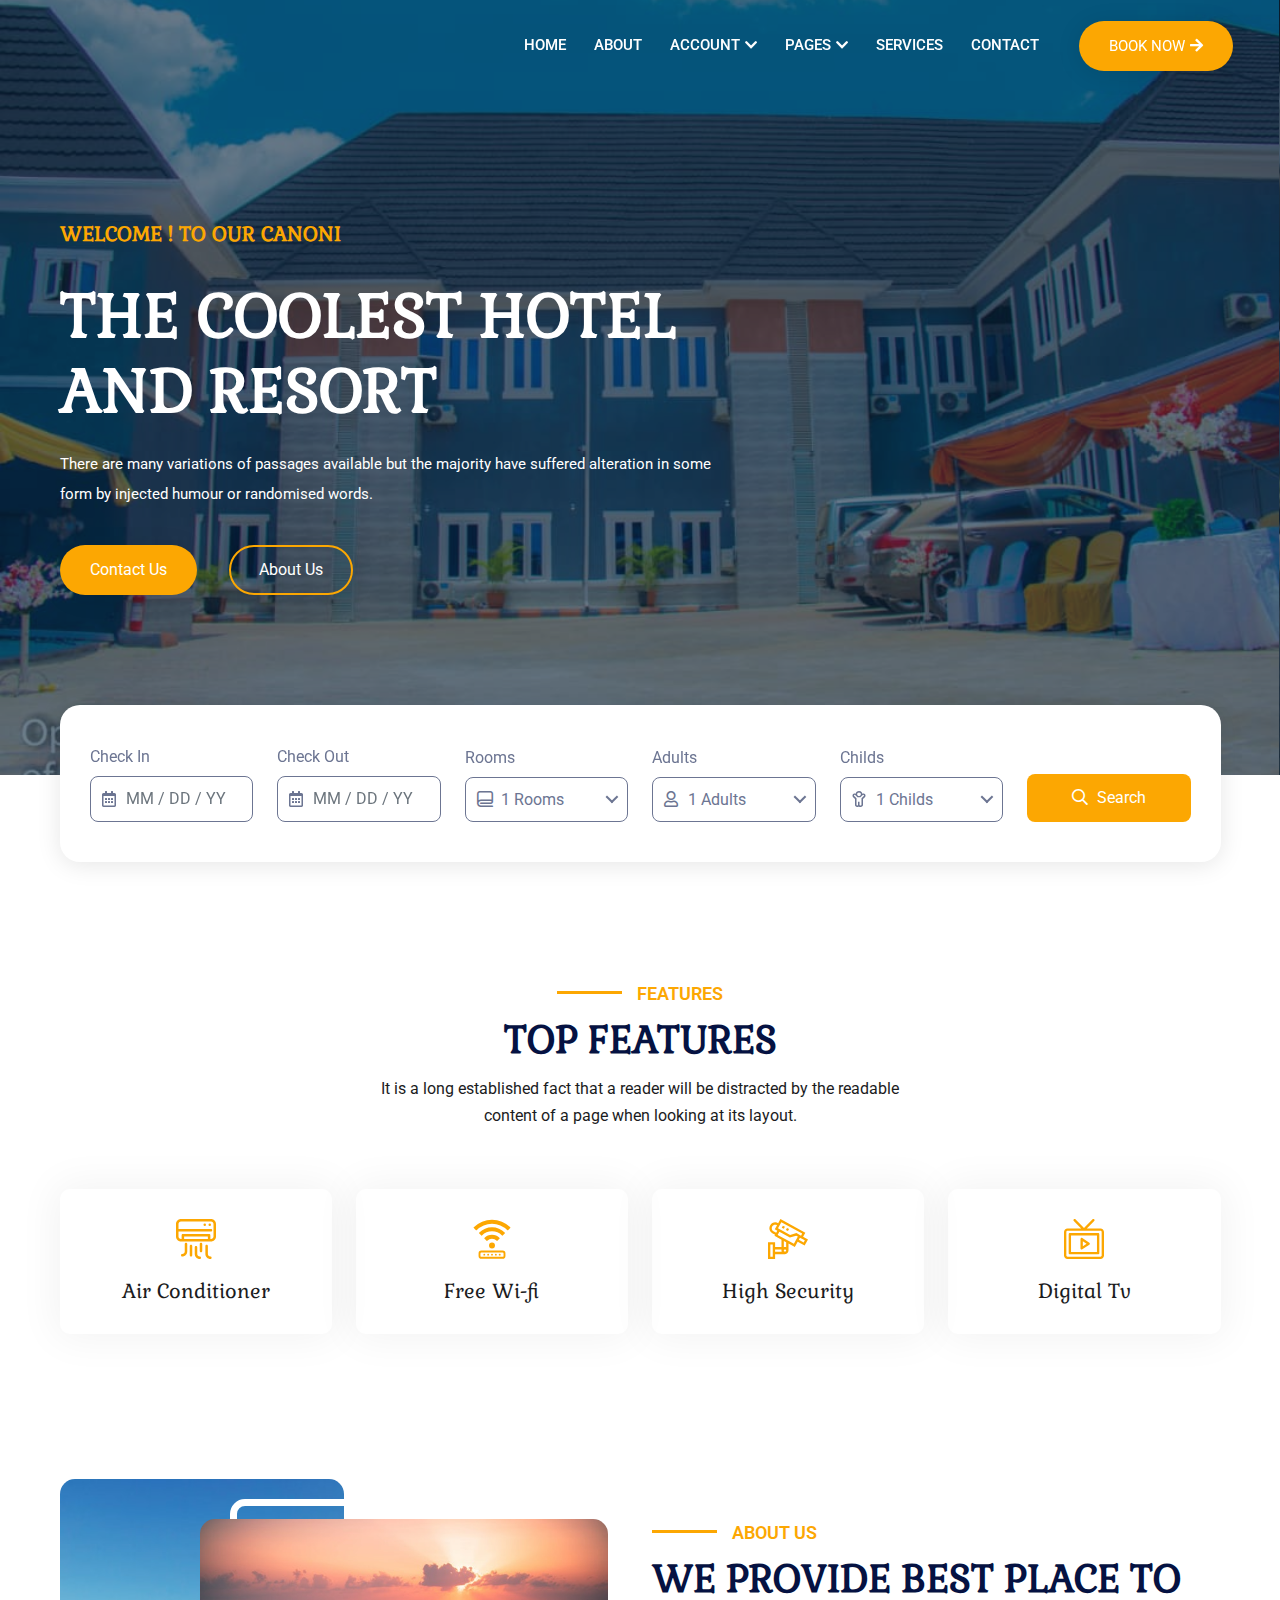
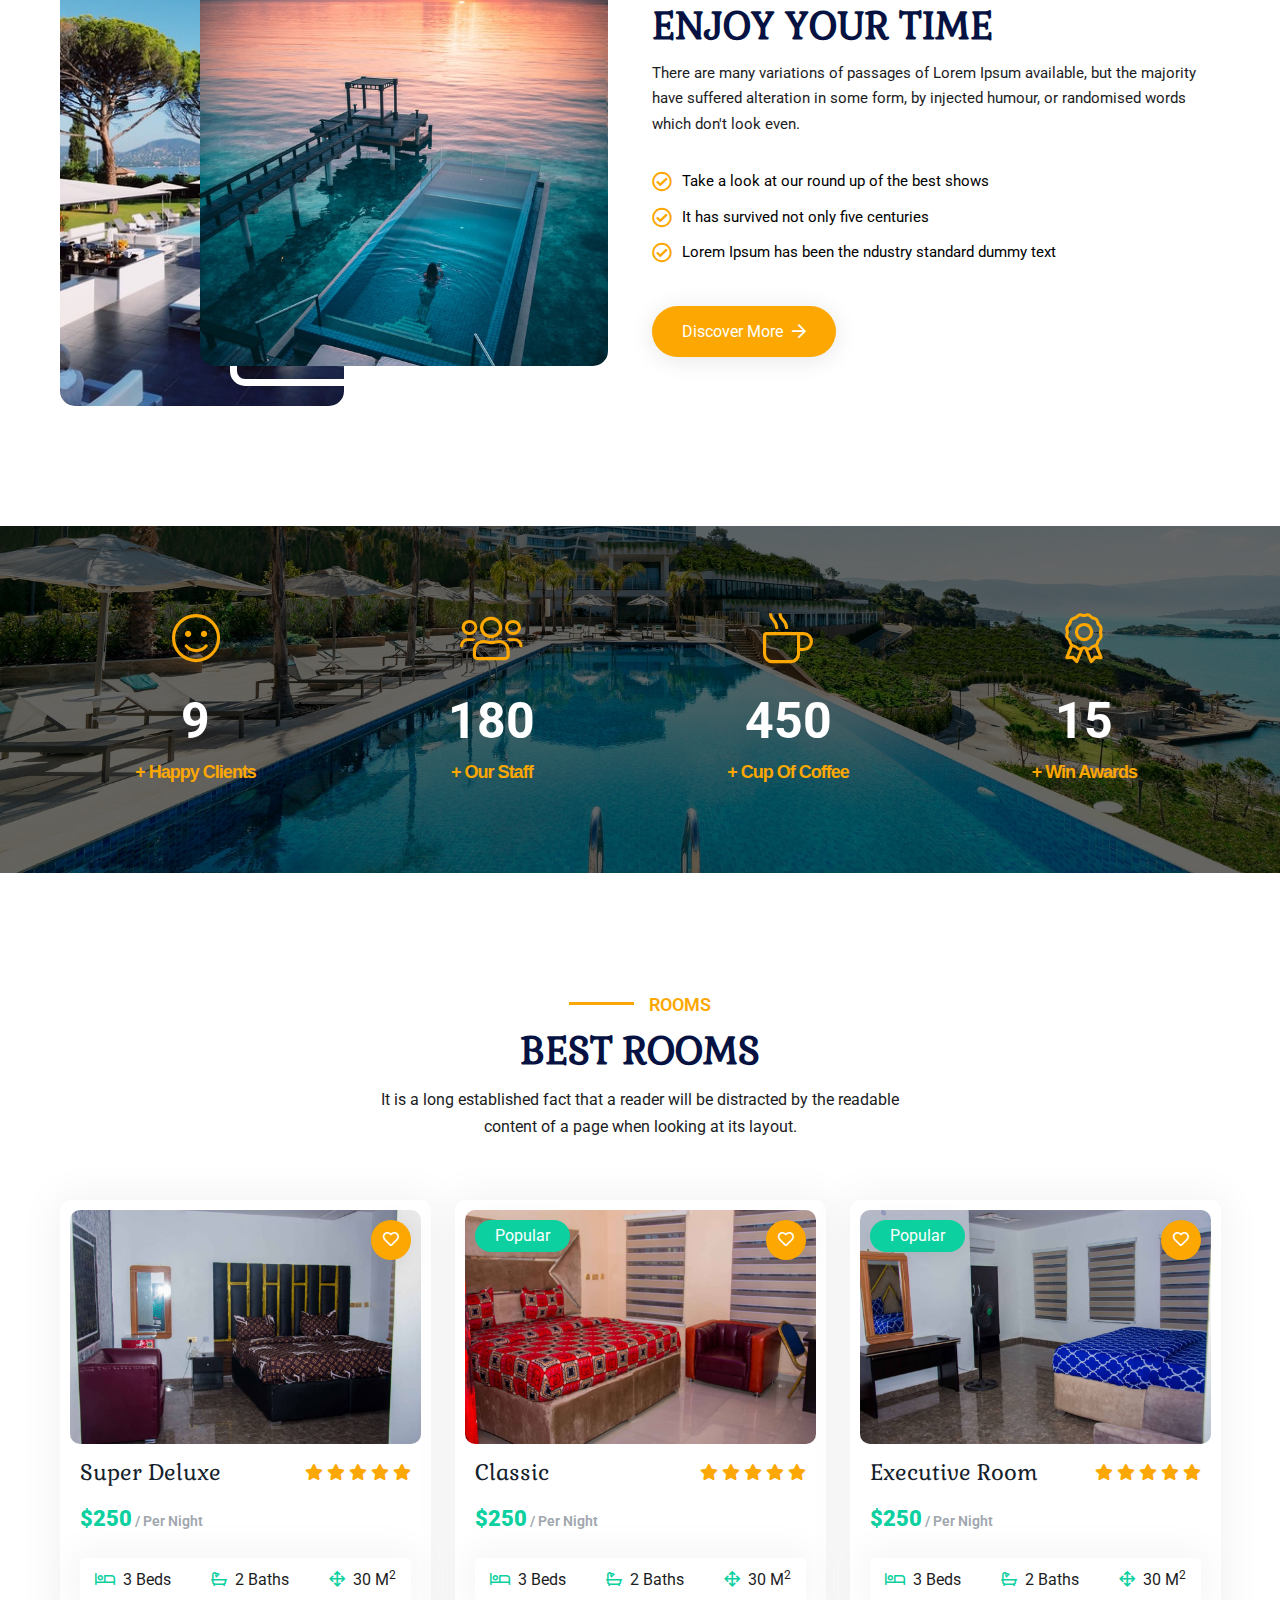
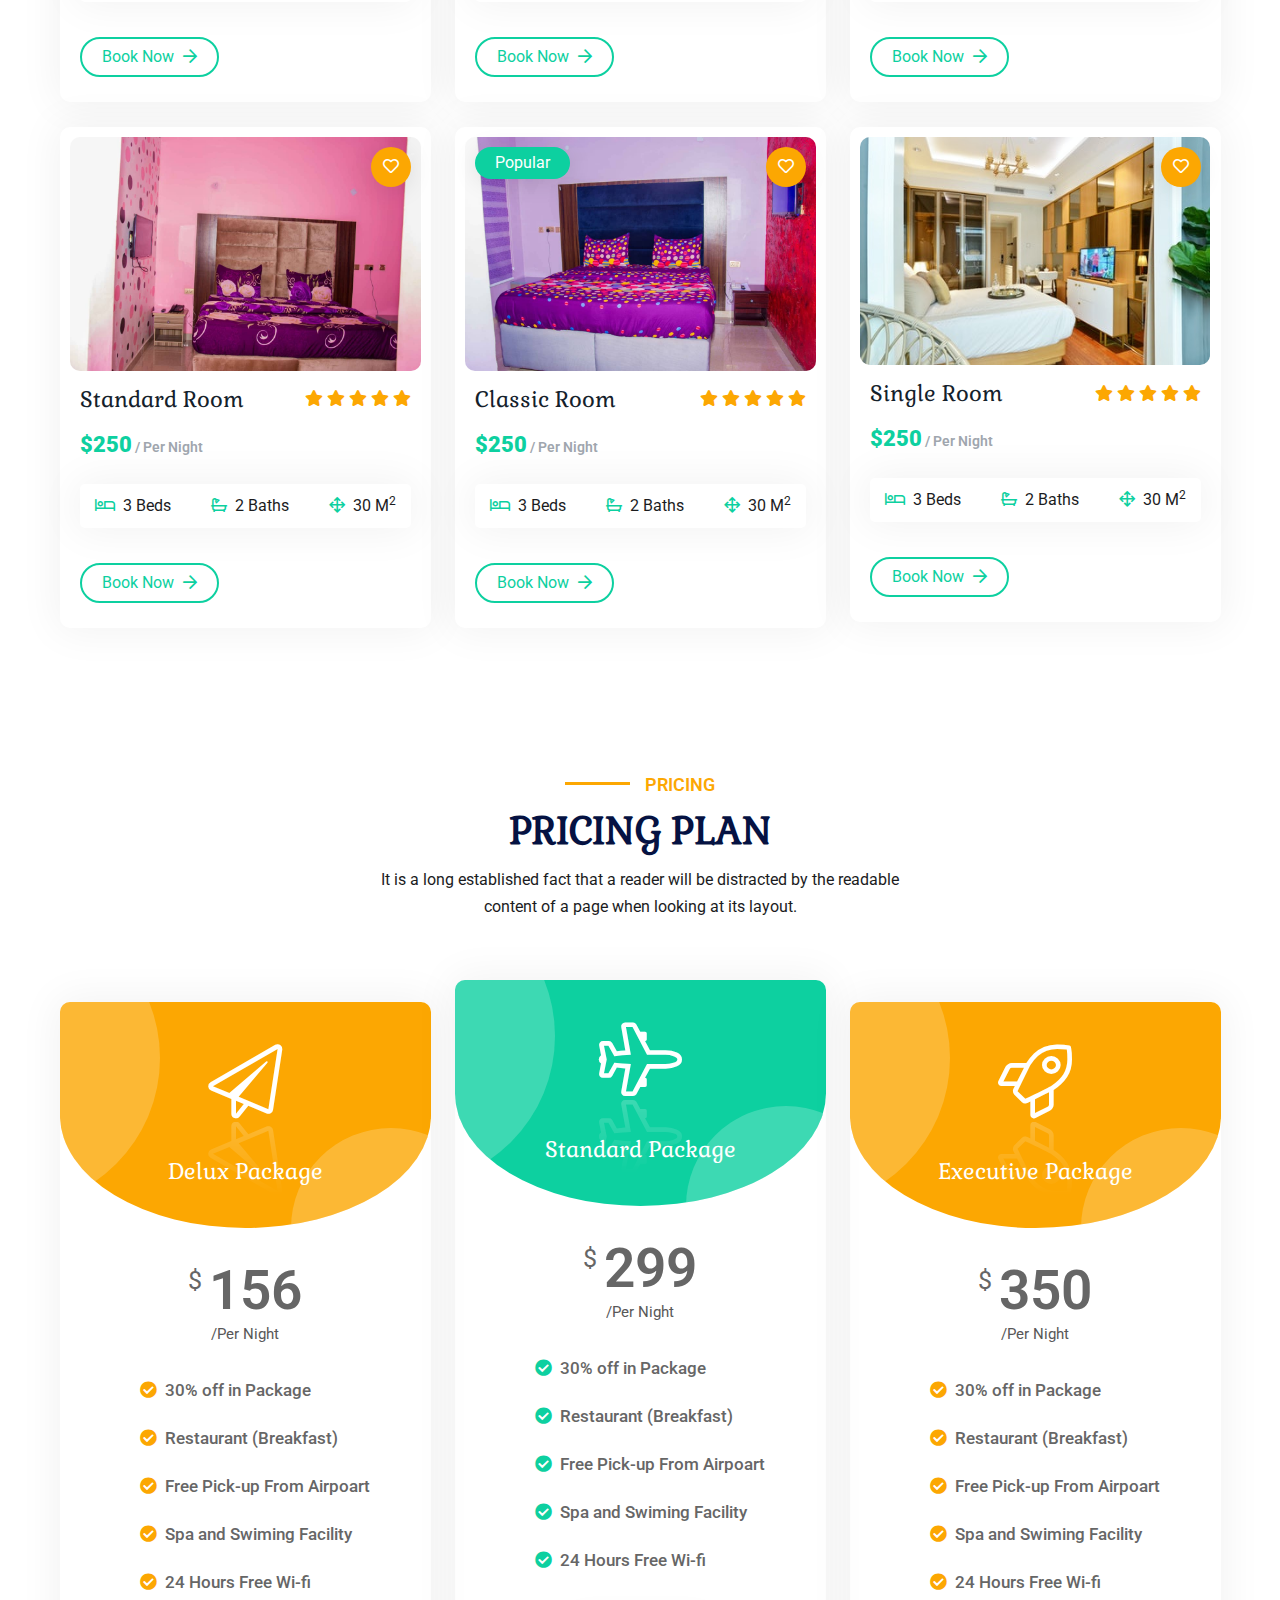
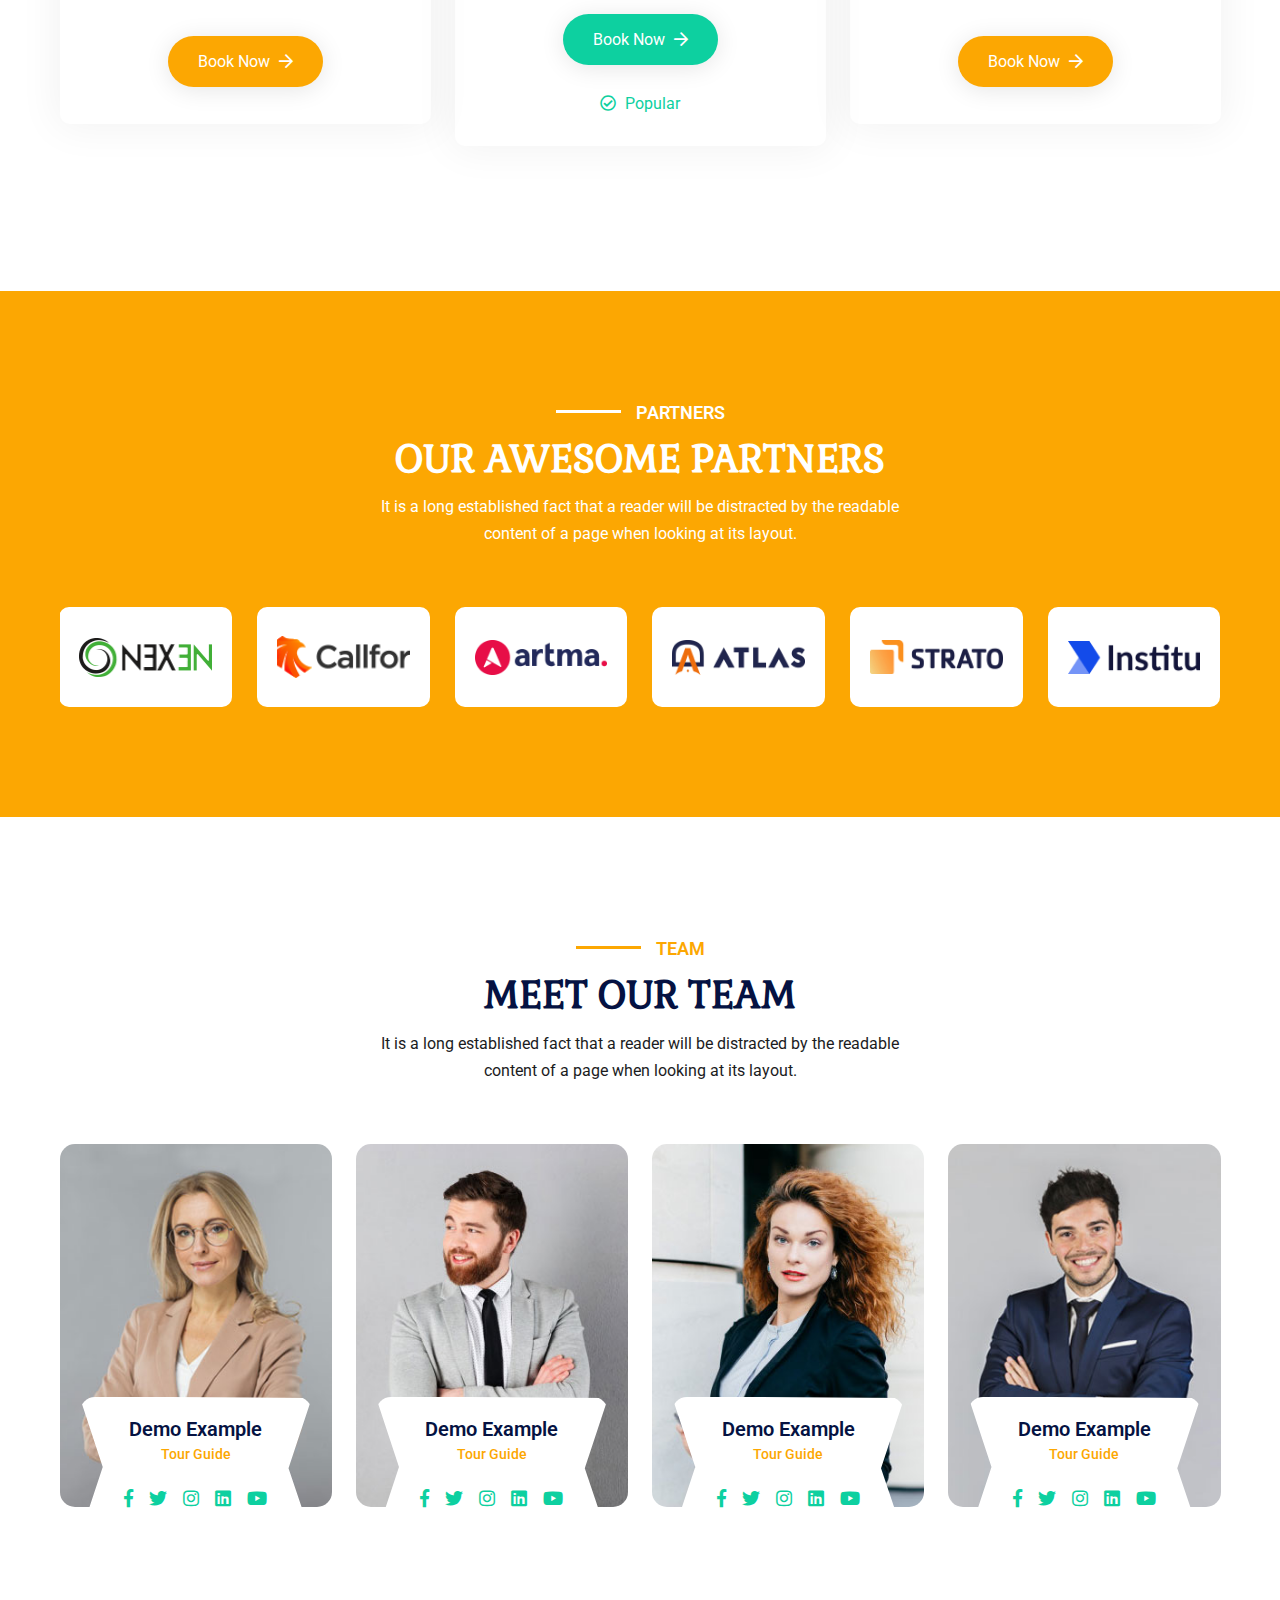
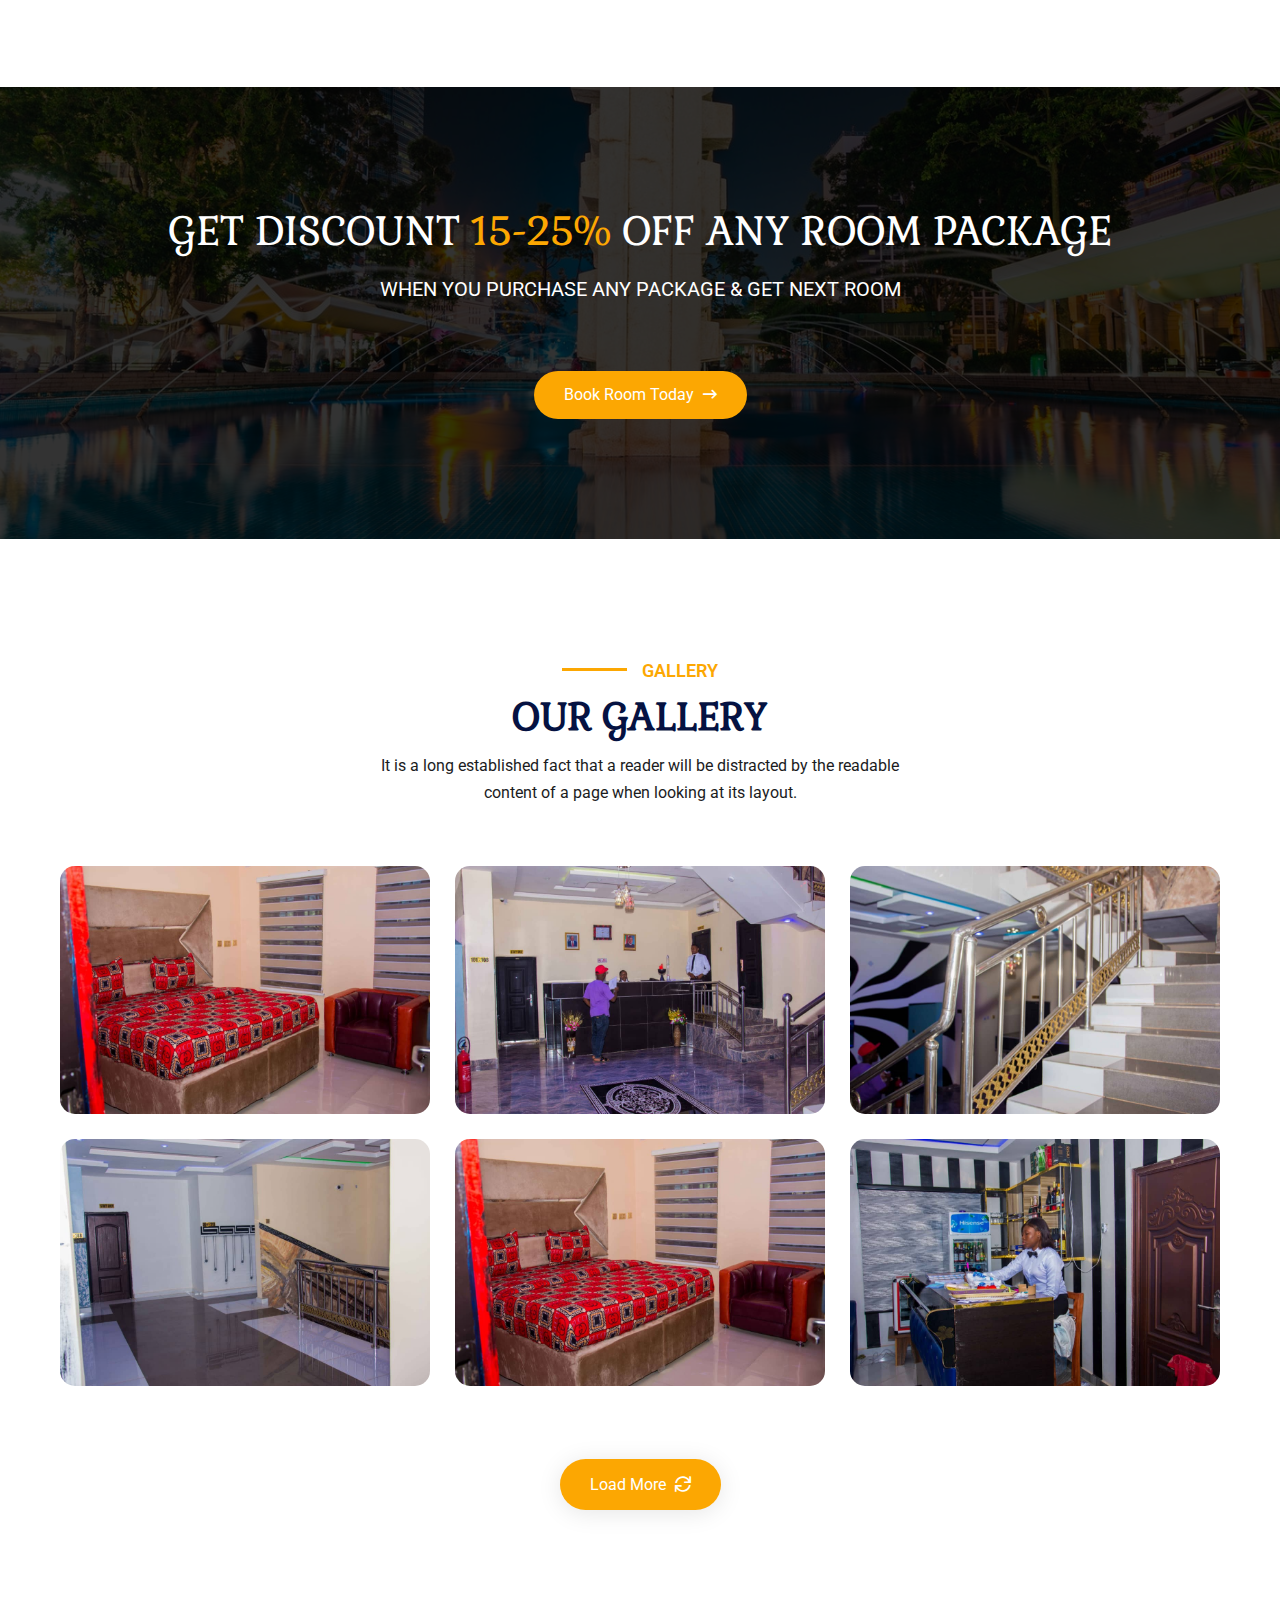
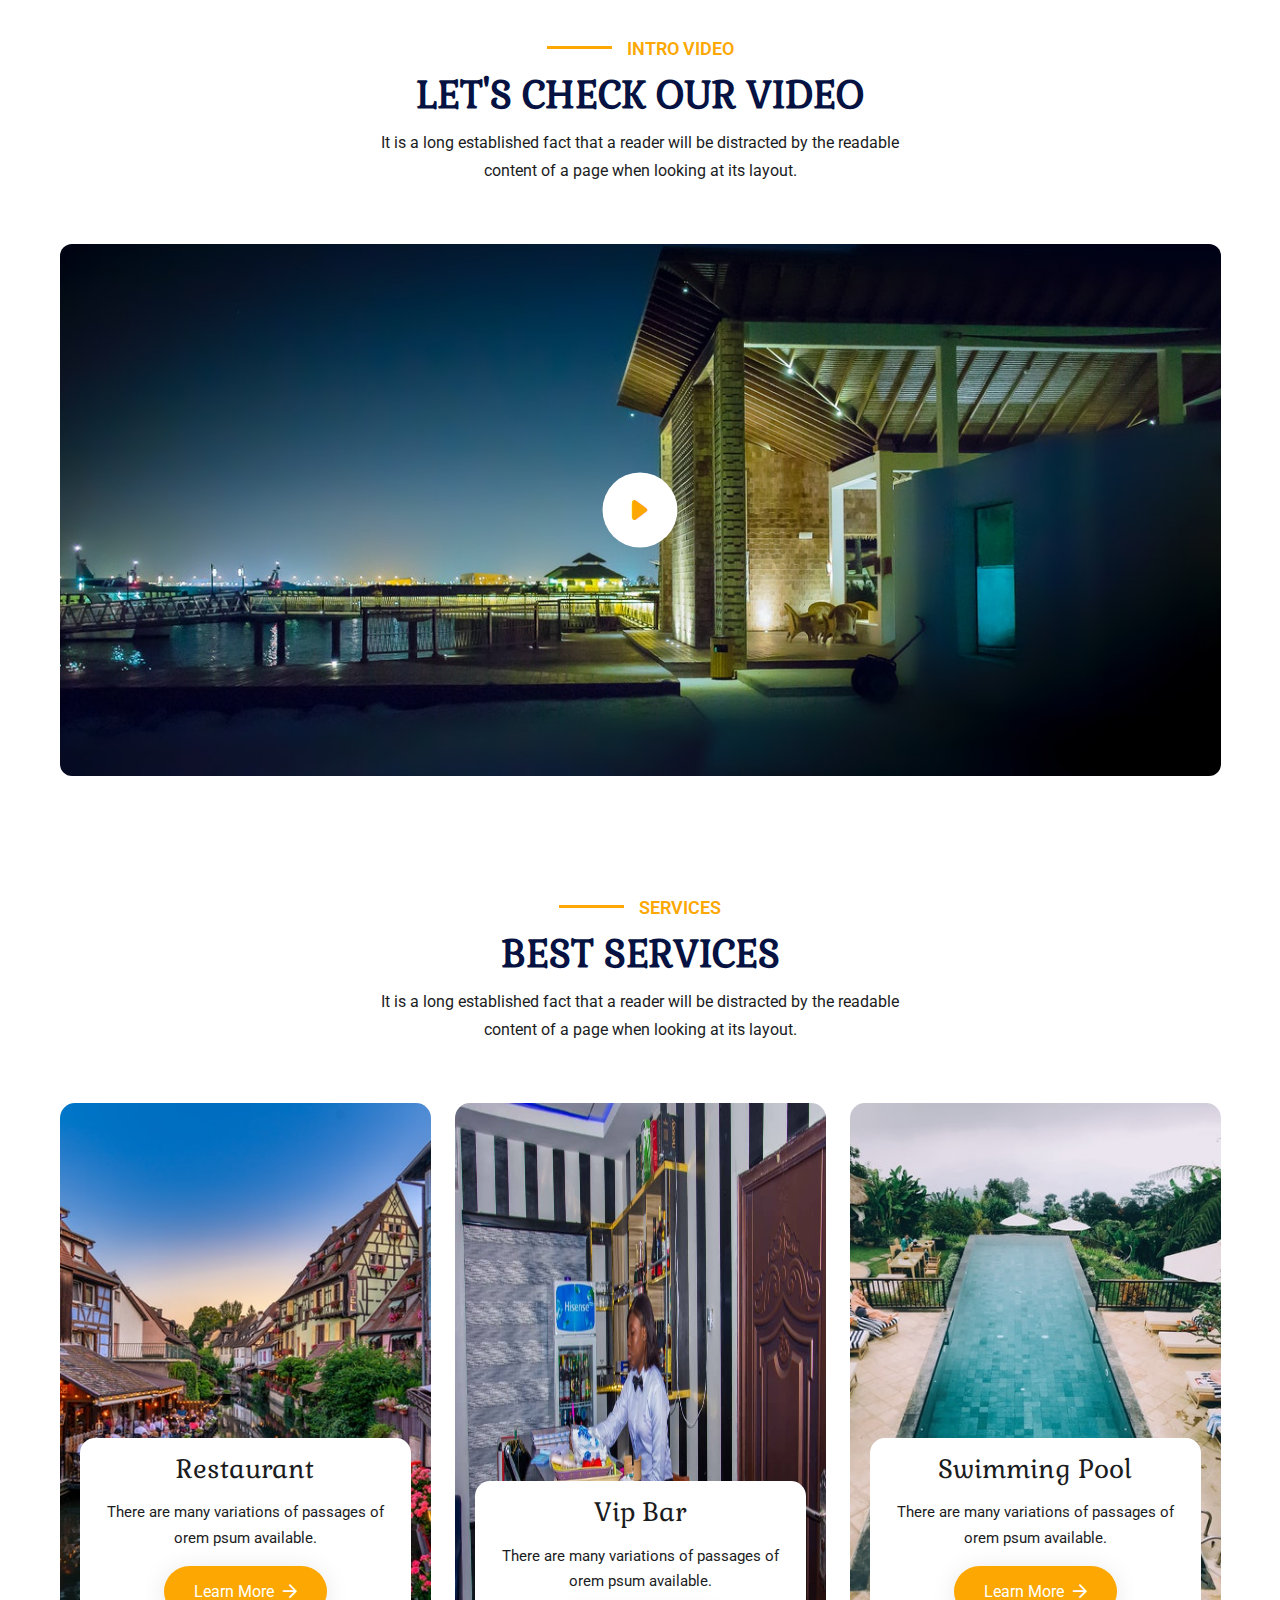
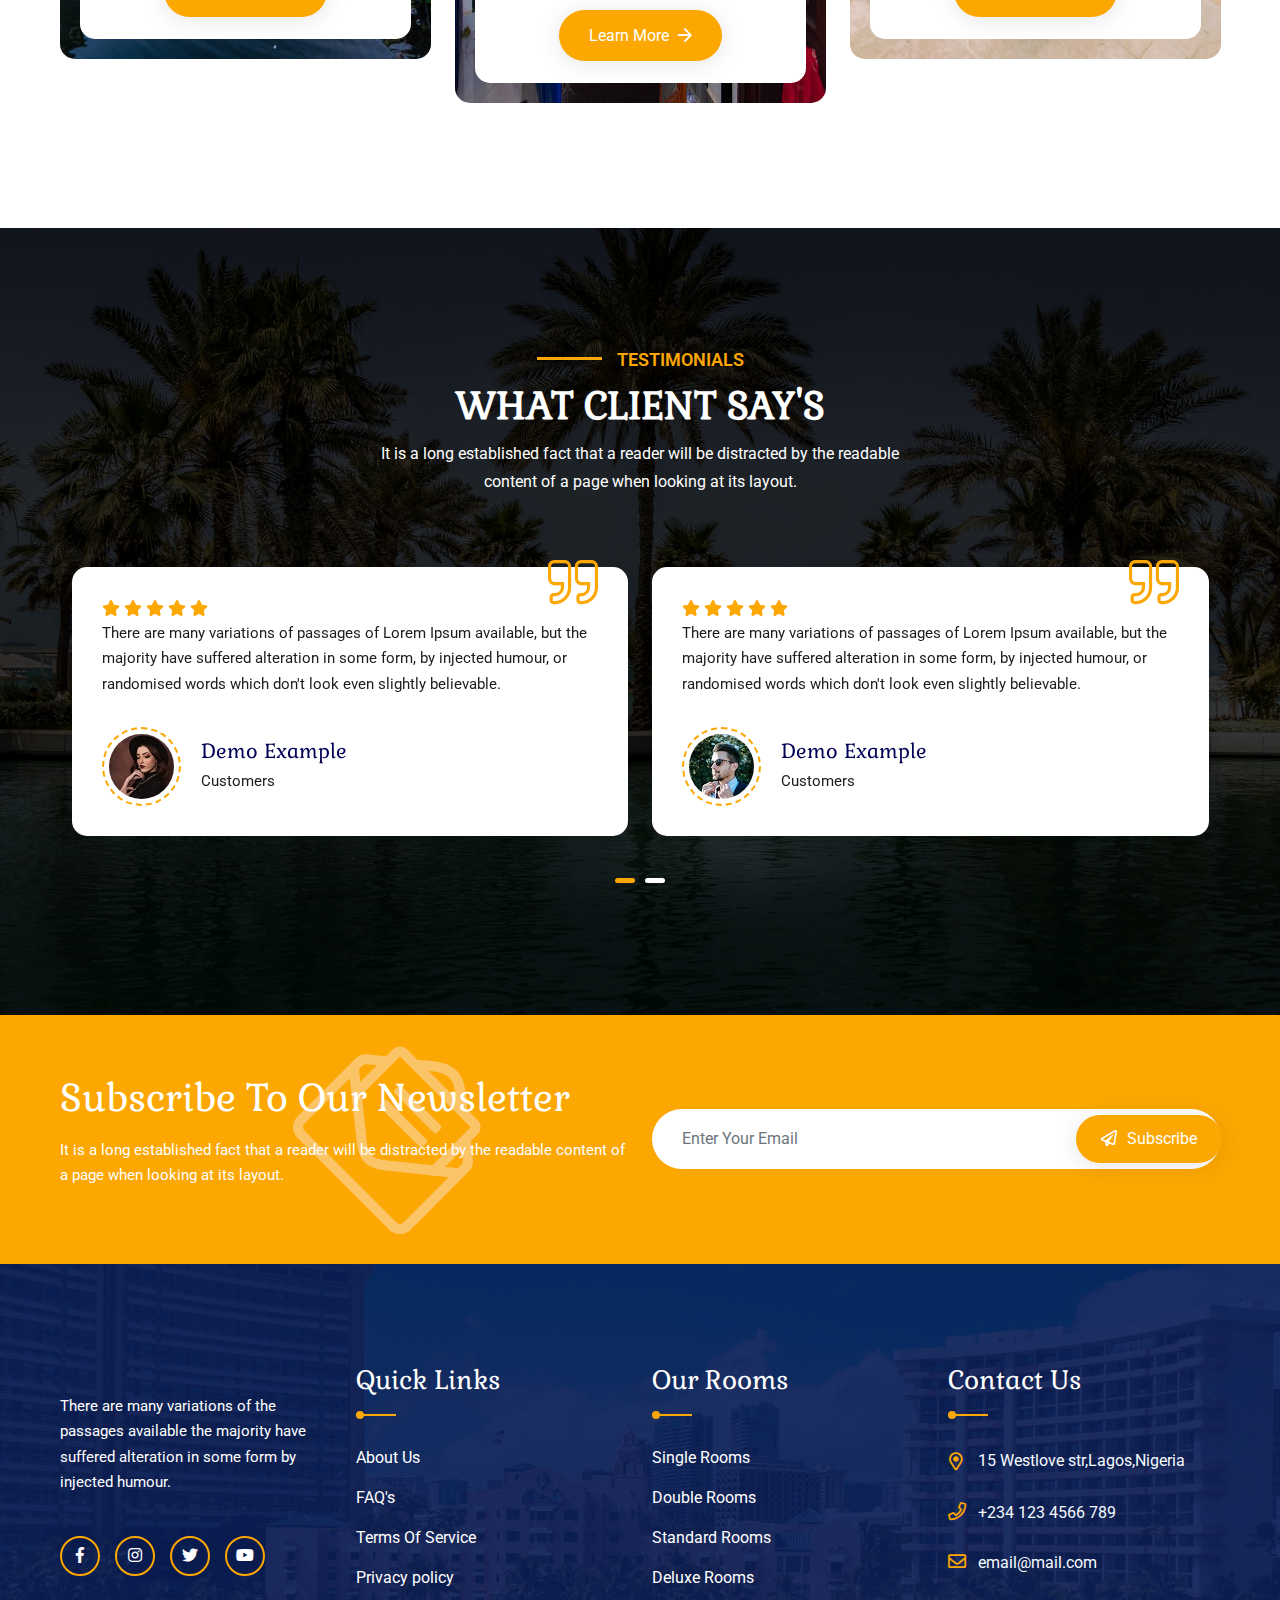
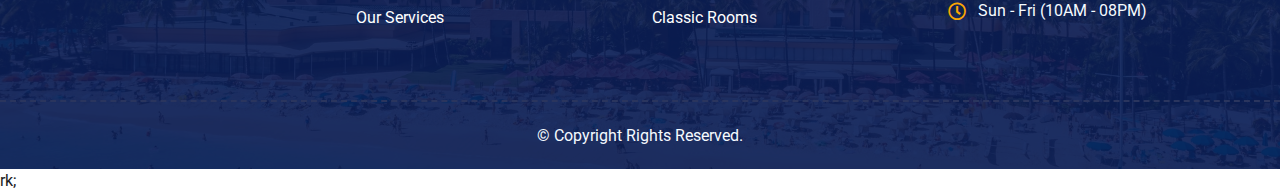
==== commit 5e9144d0: "change backgrounds and fonts" ====
--- a/index.html
+++ b/index.html
@@ -43,8 +43,8 @@
             <nav class="navbar navbar-expand-lg">
                 <div class="container g-0">
                     <a class="navbar-brand" href="index-2.html">
-                        <img src="assets/img/logo/CAONI HOTEL & SUITES.png" class="logo-display "width="300" height="77" alt="thumb">
-                        <img src="assets/img/logo/CAONI HOTEL & SUITES.png" class="logo-scrolled" alt="thumb">
+                        <!-- <img src="assets/img/logo/CAONI HOTEL & SUITES.png" class="logo-display "width="300" height="77" alt="thumb">
+                        <img src="assets/img/logo/CAONI HOTEL & SUITES.png" class="logo-scrolled" alt="thumb"> -->
                     </a>
                     <button class="navbar-toggler" type="button" data-bs-toggle="collapse" data-bs-target="#main_nav"
                         aria-expanded="false" aria-label="Toggle navigation">
@@ -119,7 +119,7 @@
     <main class="main">
 
         <div class="hero-section hero-slider owl-carousel owl-theme">
-            <div class="hero-single" style="background-image: url(assets/img/slider/slider-1.jpg)">
+            <div class="hero-single" style="background-image: url(assets/img/slider/frontview/front1.jpeg)">
                 <div class="container">
                     <div class="row align-items-center">
                         <div class="col-md-7 col-lg-7">
@@ -145,7 +145,7 @@
                     </div>
                 </div>
             </div>
-            <div class="hero-single" style="background-image: url(assets/img/slider/slider-2.jpg)">
+            <div class="hero-single" style="background-image: url(assets/img/slider/frontview/front-night.jpeg)">
                 <div class="container">
                     <div class="row align-items-center">
                         <div class="col-md-7 col-lg-7">
@@ -171,7 +171,7 @@
                     </div>
                 </div>
             </div>
-            <div class="hero-single" style="background-image: url(assets/img/slider/slider-3.jpg)">
+            <div class="hero-single" style="background-image: url(assets/img/slider/frontview/front-side.jpeg)">
                 <div class="container">
                     <div class="row align-items-center">
                         <div class="col-md-7 col-lg-7">
@@ -1375,4 +1375,4 @@
     <script src="assets/js/main.js"></script>
 </body>
 
-</html>+</html>rk;--- a/assets/css/style.css
+++ b/assets/css/style.css
@@ -1,4 +1,6 @@
 @import 'https://fonts.googleapis.com/css2?family=Roboto:ital,wght@0,100;0,300;0,400;0,500;0,700;0,900;1,100;1,300;1,400;1,500;1,700;1,900&amp;family=Yeseva+One&amp;display=swap';
+@import 'http://fonts.googleapis.com/css?family=Allura|Gabriela';
+
 
 *,
 *:before,
@@ -71,7 +73,7 @@
     font-weight: 400;
     line-height: 1.25em;
     margin: 0 0 15px;
-    font-family: yeseva one, cursive
+    font-family: 'Gabriela', serif;
 }
 
 h1 {
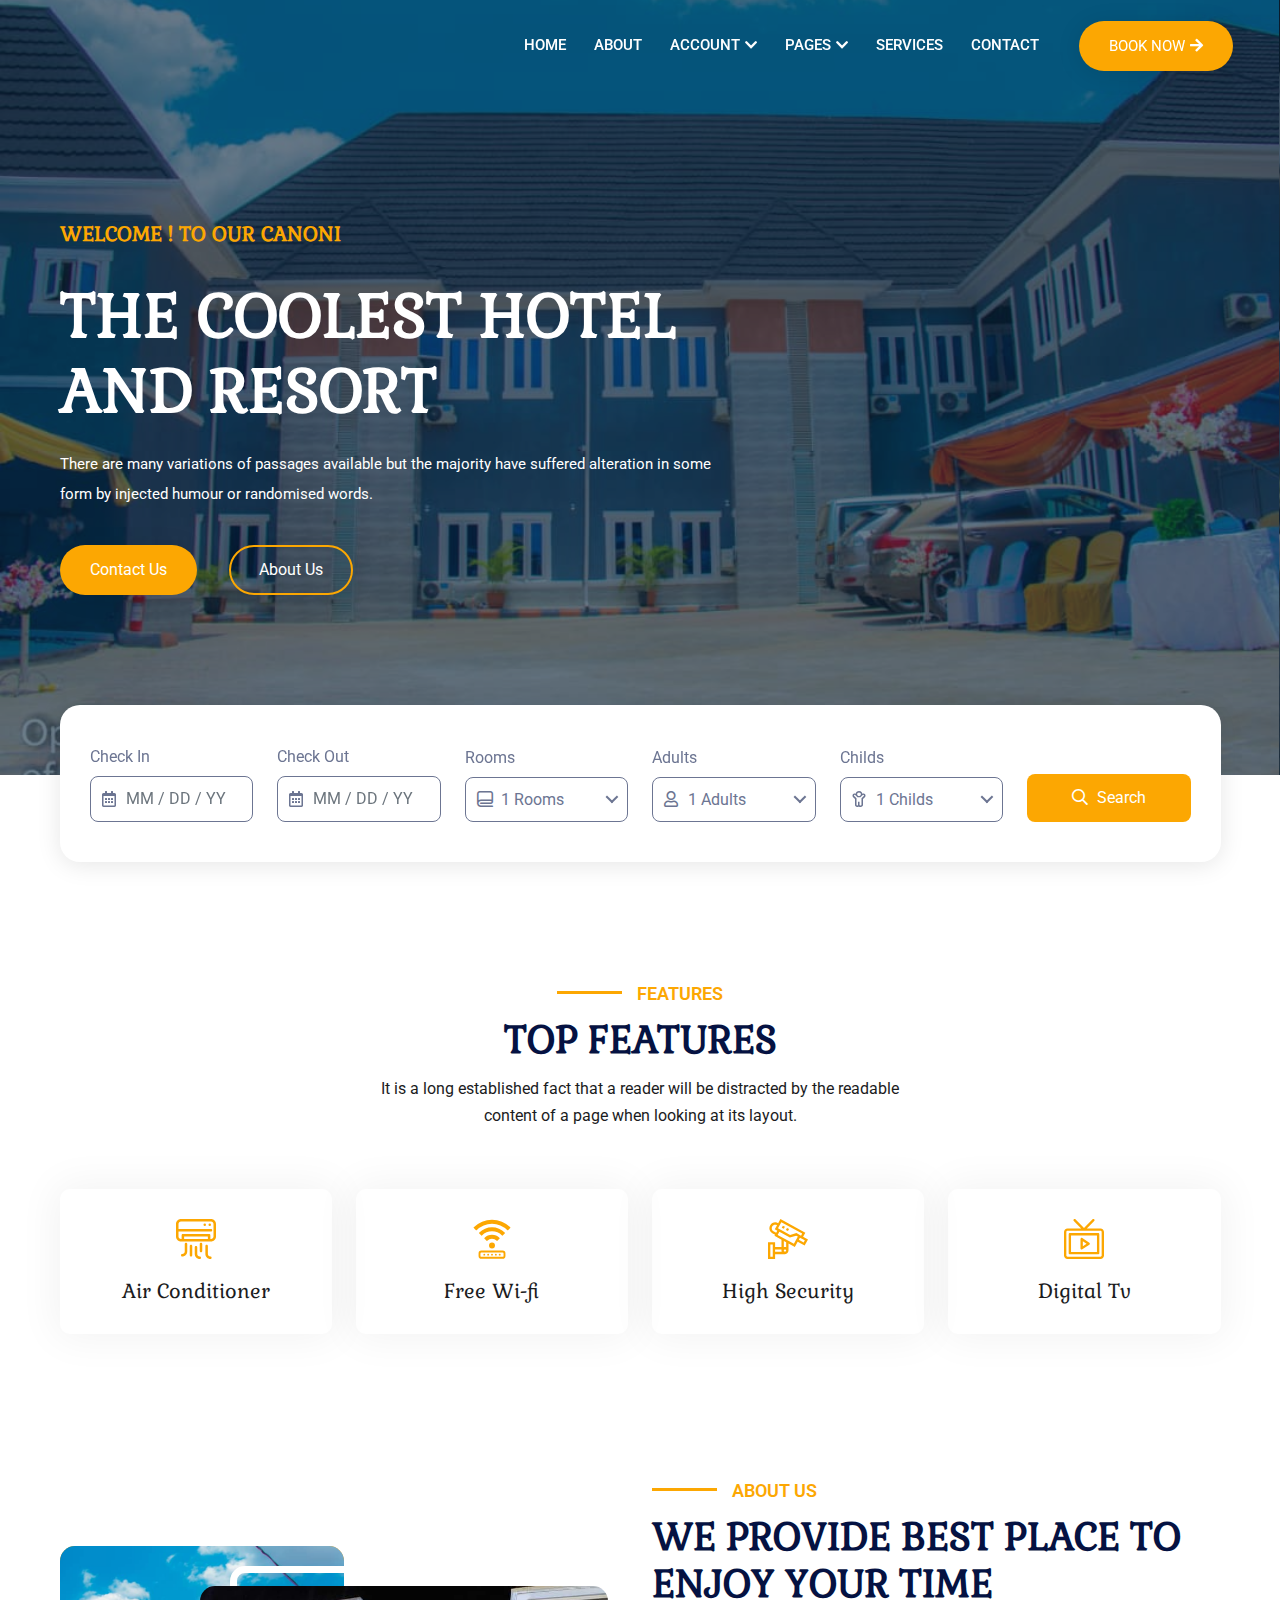
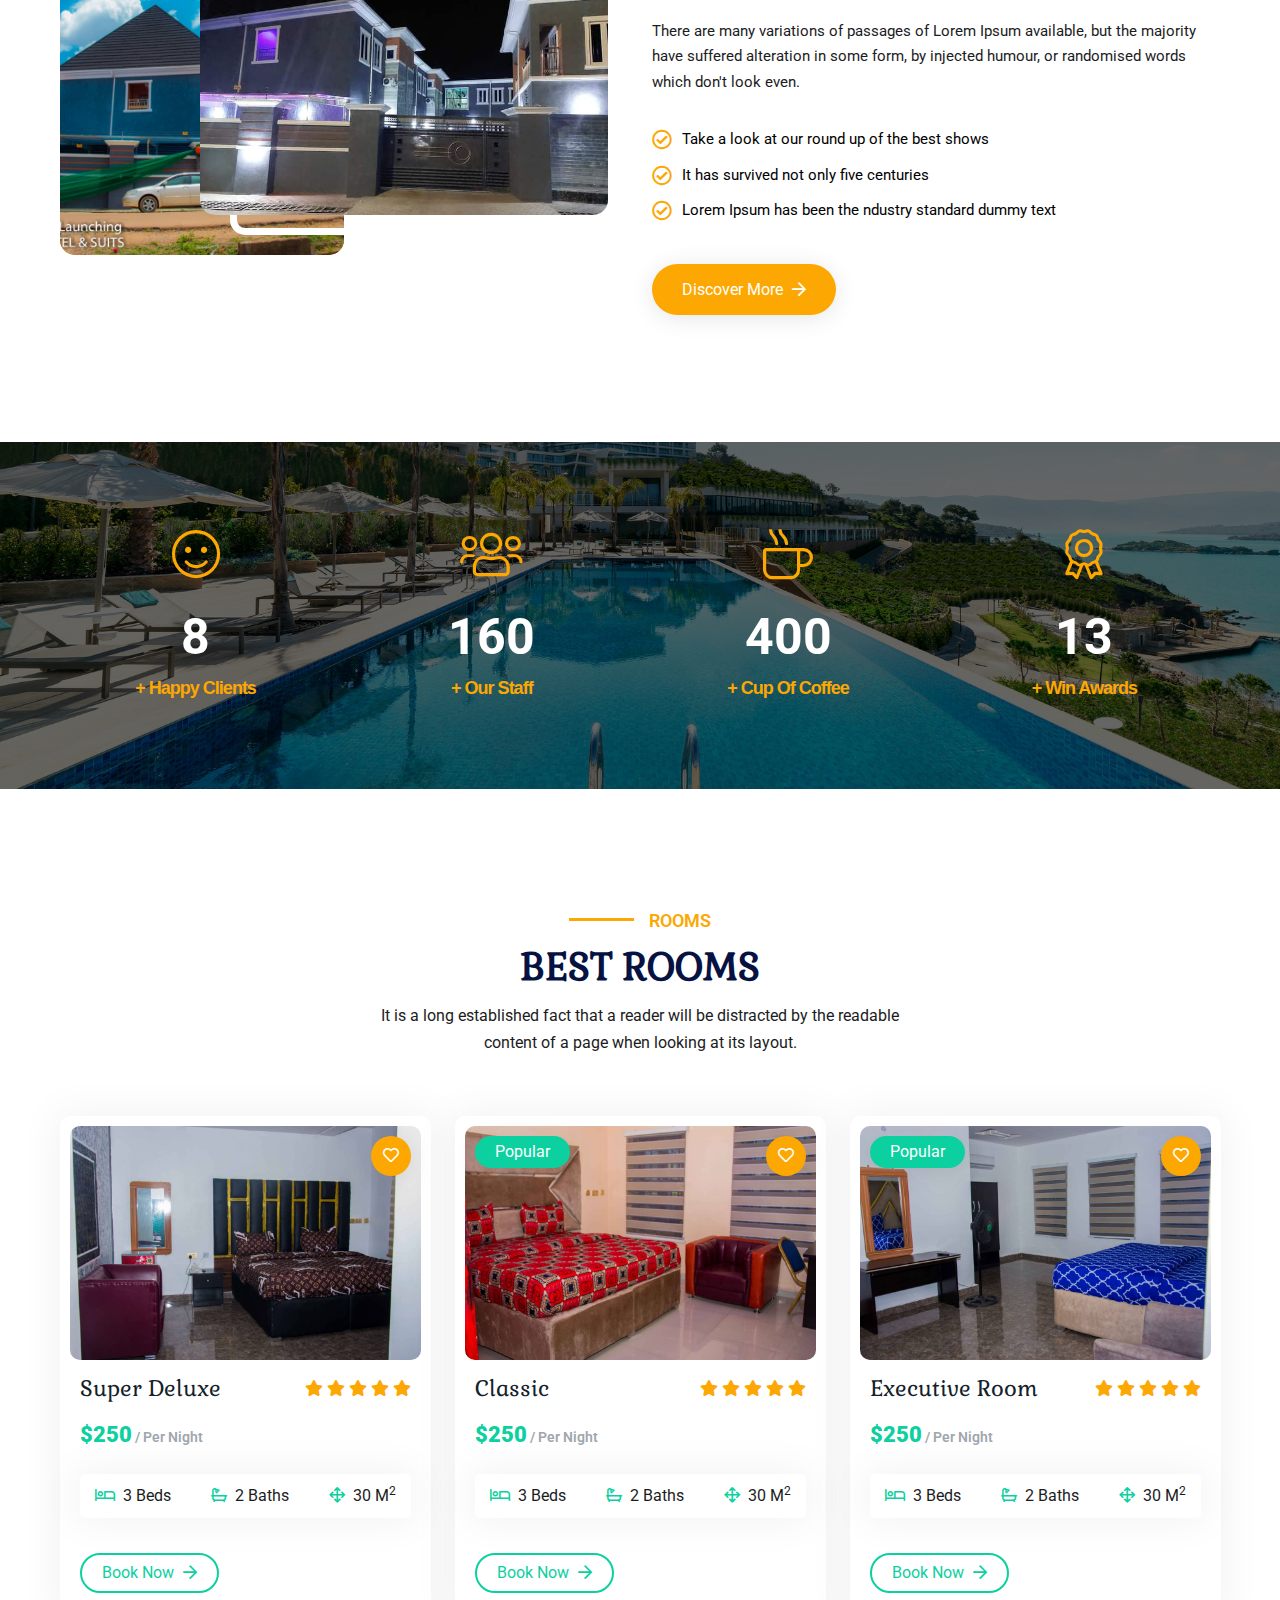
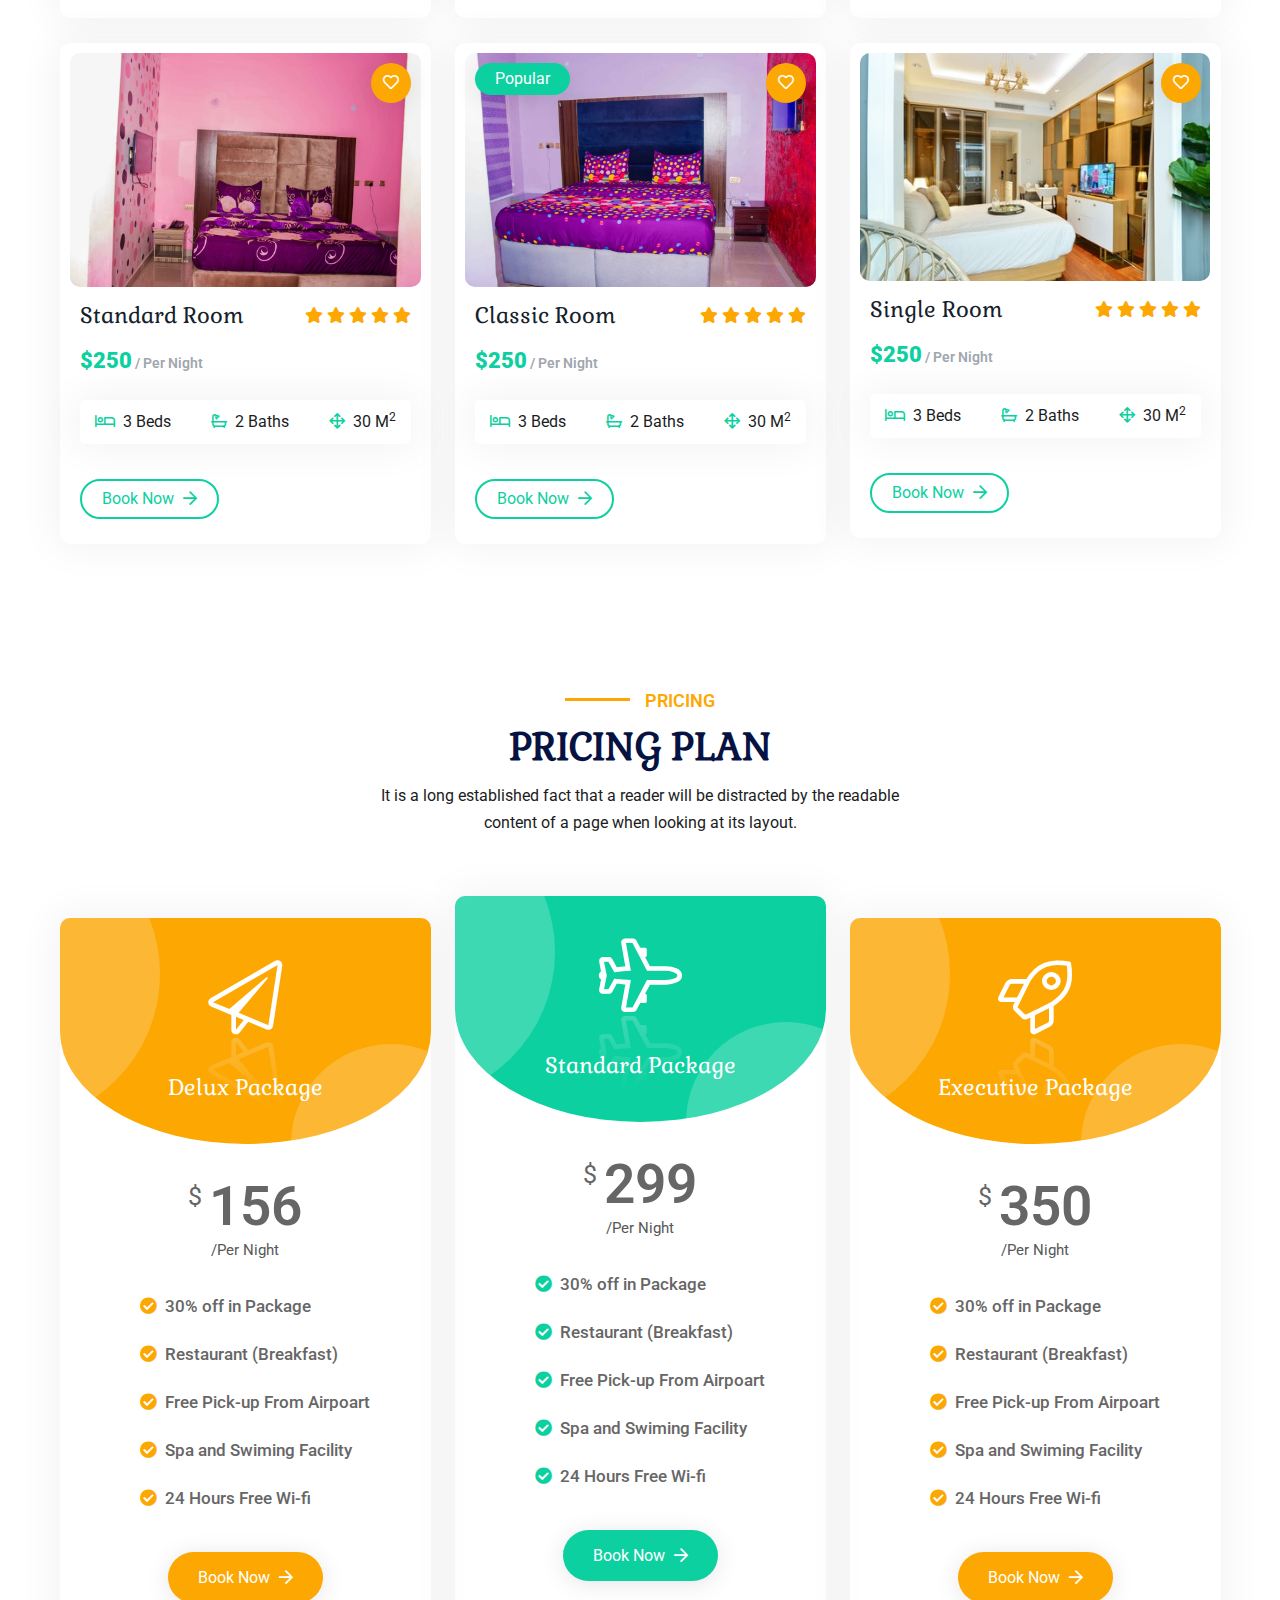
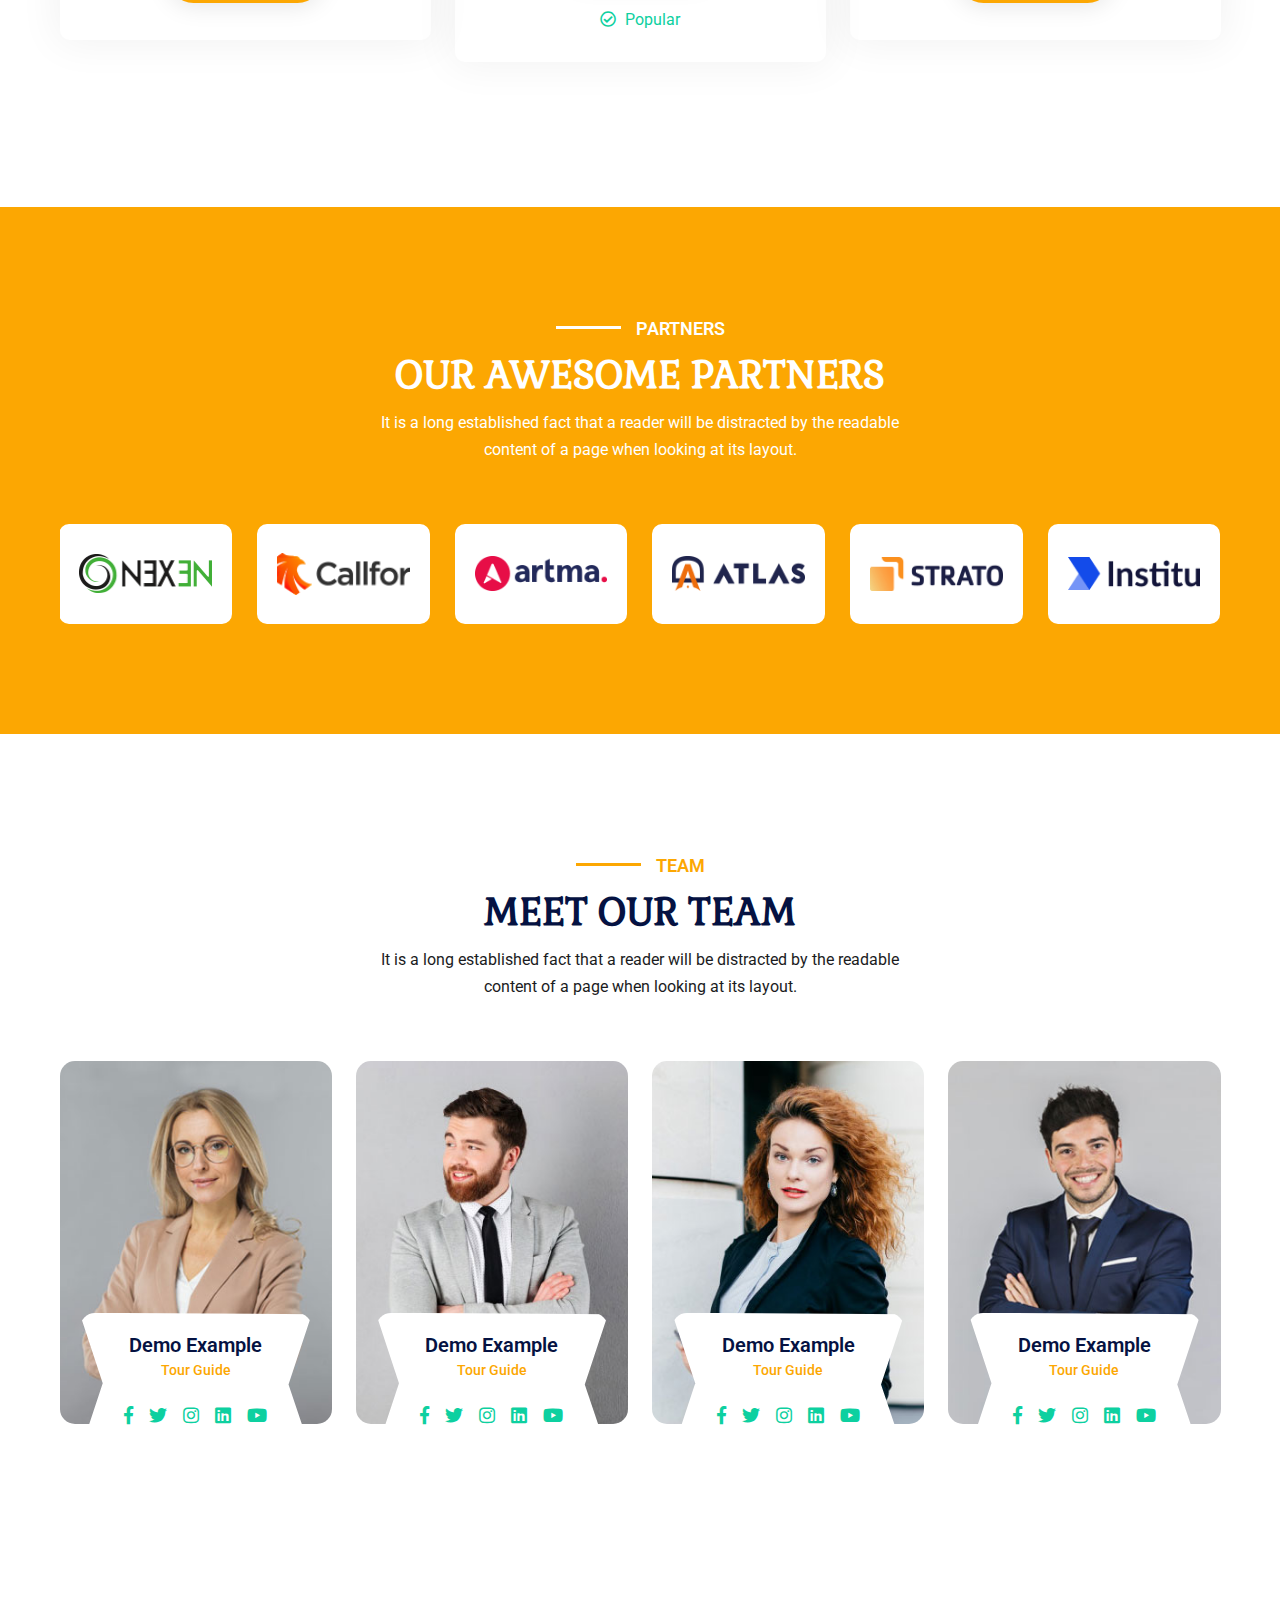
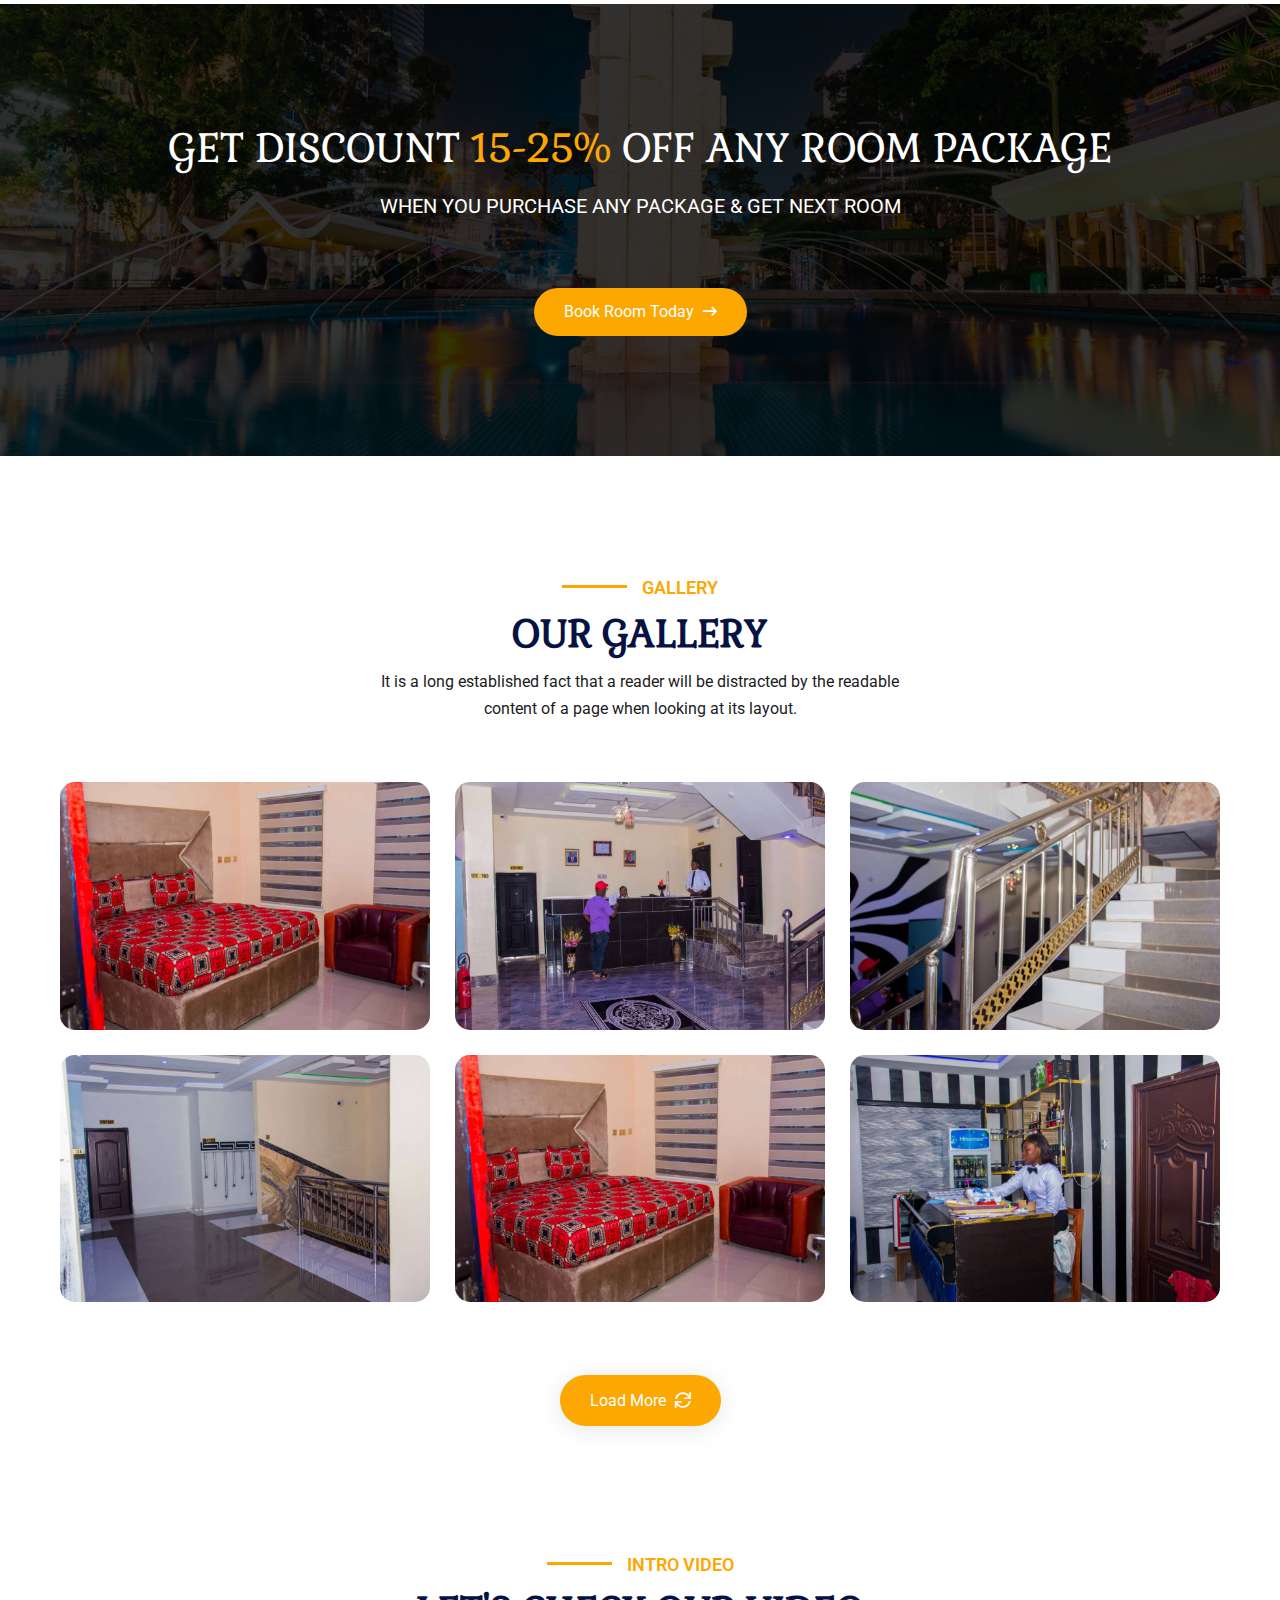
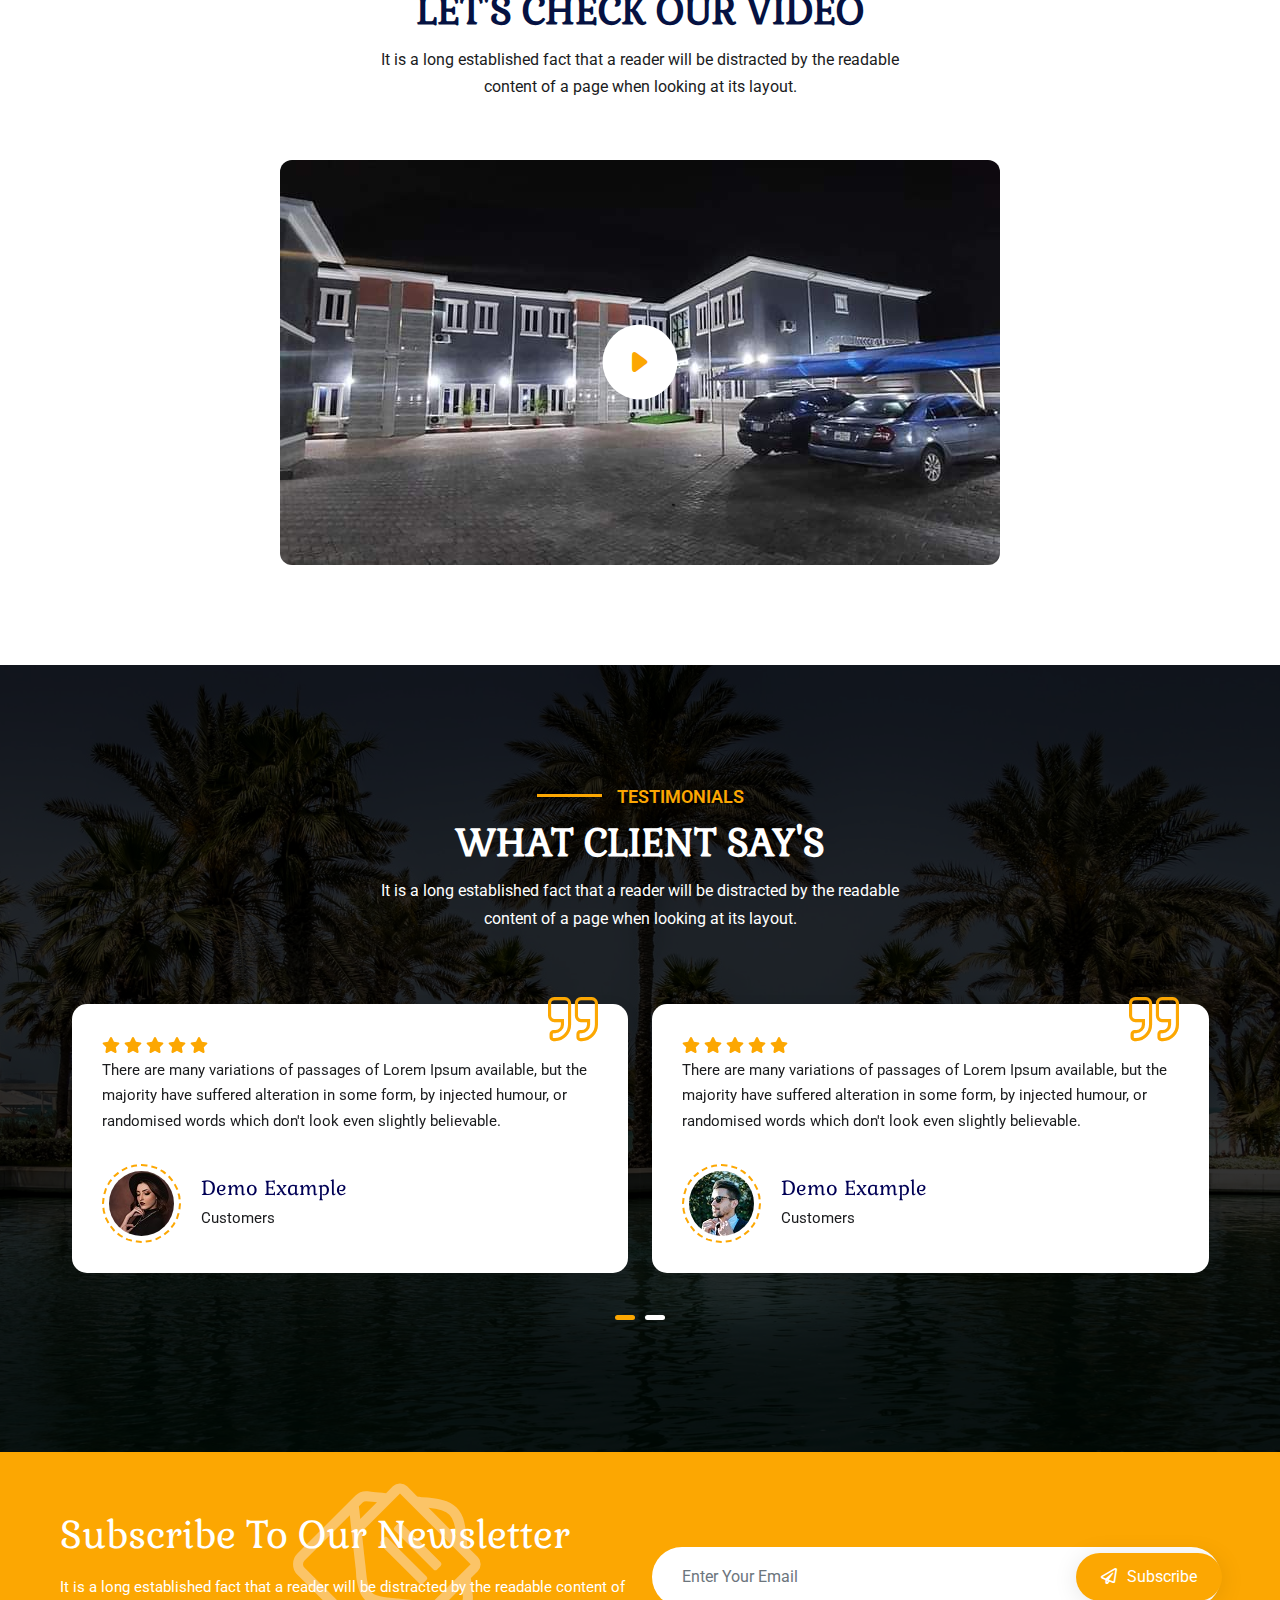
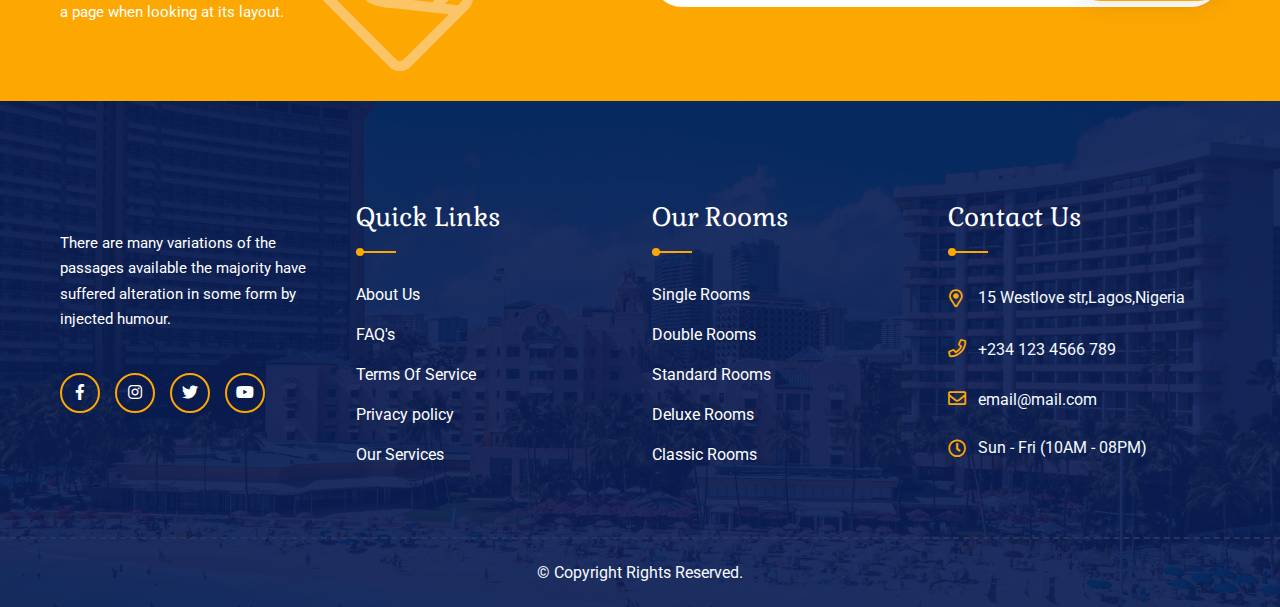
==== commit def9f64a: "changed some demoimage fixes" ====
--- a/index.html
+++ b/index.html
@@ -337,8 +337,8 @@
                     <div class="col-lg-6">
                         <div class="about-left">
                             <div class="about-img">
-                                <img class="about-img-1" src="assets/img/about/1.jpg" alt="">
-                                <img class="about-img-2" src="assets/img/about/2.jpg" alt="">
+                                <img class="about-img-1" src="assets/img/slider/frontview/gateday.jpeg" alt="">
+                                <img class="about-img-2" src="assets/img/slider/frontview/gate.jpeg" alt="">
                             </div>
                         </div>
                     </div>
@@ -980,7 +980,7 @@
                 <div class="row align-items-center">
                     <div class="col-lg-12">
                         <div class="video-wrapper">
-                            <img src="assets/img/bg/video-img.jpg" alt="Banner Video">
+                            <img src="assets/img/slider/frontview/front-night.jpeg" alt="Banner Video">
                             <a class="play-btn popup-youtube" href="https://www.youtube.com/watch?v=ckHzmP1evNU">
                                 <i class="icofont-ui-play"></i>
                             </a>
@@ -991,7 +991,7 @@
         </div>
 
 
-        <div class="service-area pt-120">
+        <!-- <div class="service-area pt-120">
             <div class="container">
                 <div class="row">
                     <div class="col-lg-6 mx-auto">
@@ -1044,7 +1044,7 @@
                     </div>
                 </div>
             </div>
-        </div>
+        </div> -->
 
 
         <div class="testimonial-area testimonial-bg py-120 mt-100">
@@ -1375,4 +1375,4 @@
     <script src="assets/js/main.js"></script>
 </body>
 
-</html>rk;+</html>--- a/assets/css/style.css
+++ b/assets/css/style.css
@@ -1394,11 +1394,14 @@
 .about-img {
     position: relative;
     padding: 40px 20px 40px 140px;
-    z-index: 1
+    z-index: 1;
+  
 }
 
 .about-img-1 {
     position: absolute;
+    object-fit: cover;
+    object-position:top center;
     left: 0;
     top: 0;
     width: 50%;
@@ -1414,6 +1417,8 @@
     left: 30%;
     top: 20px;
     bottom: 20px;
+    object-fit: cover;
+    object-position:top center;
     width: 50%;
     border: 7px solid #fff;
     border-radius: 15px;
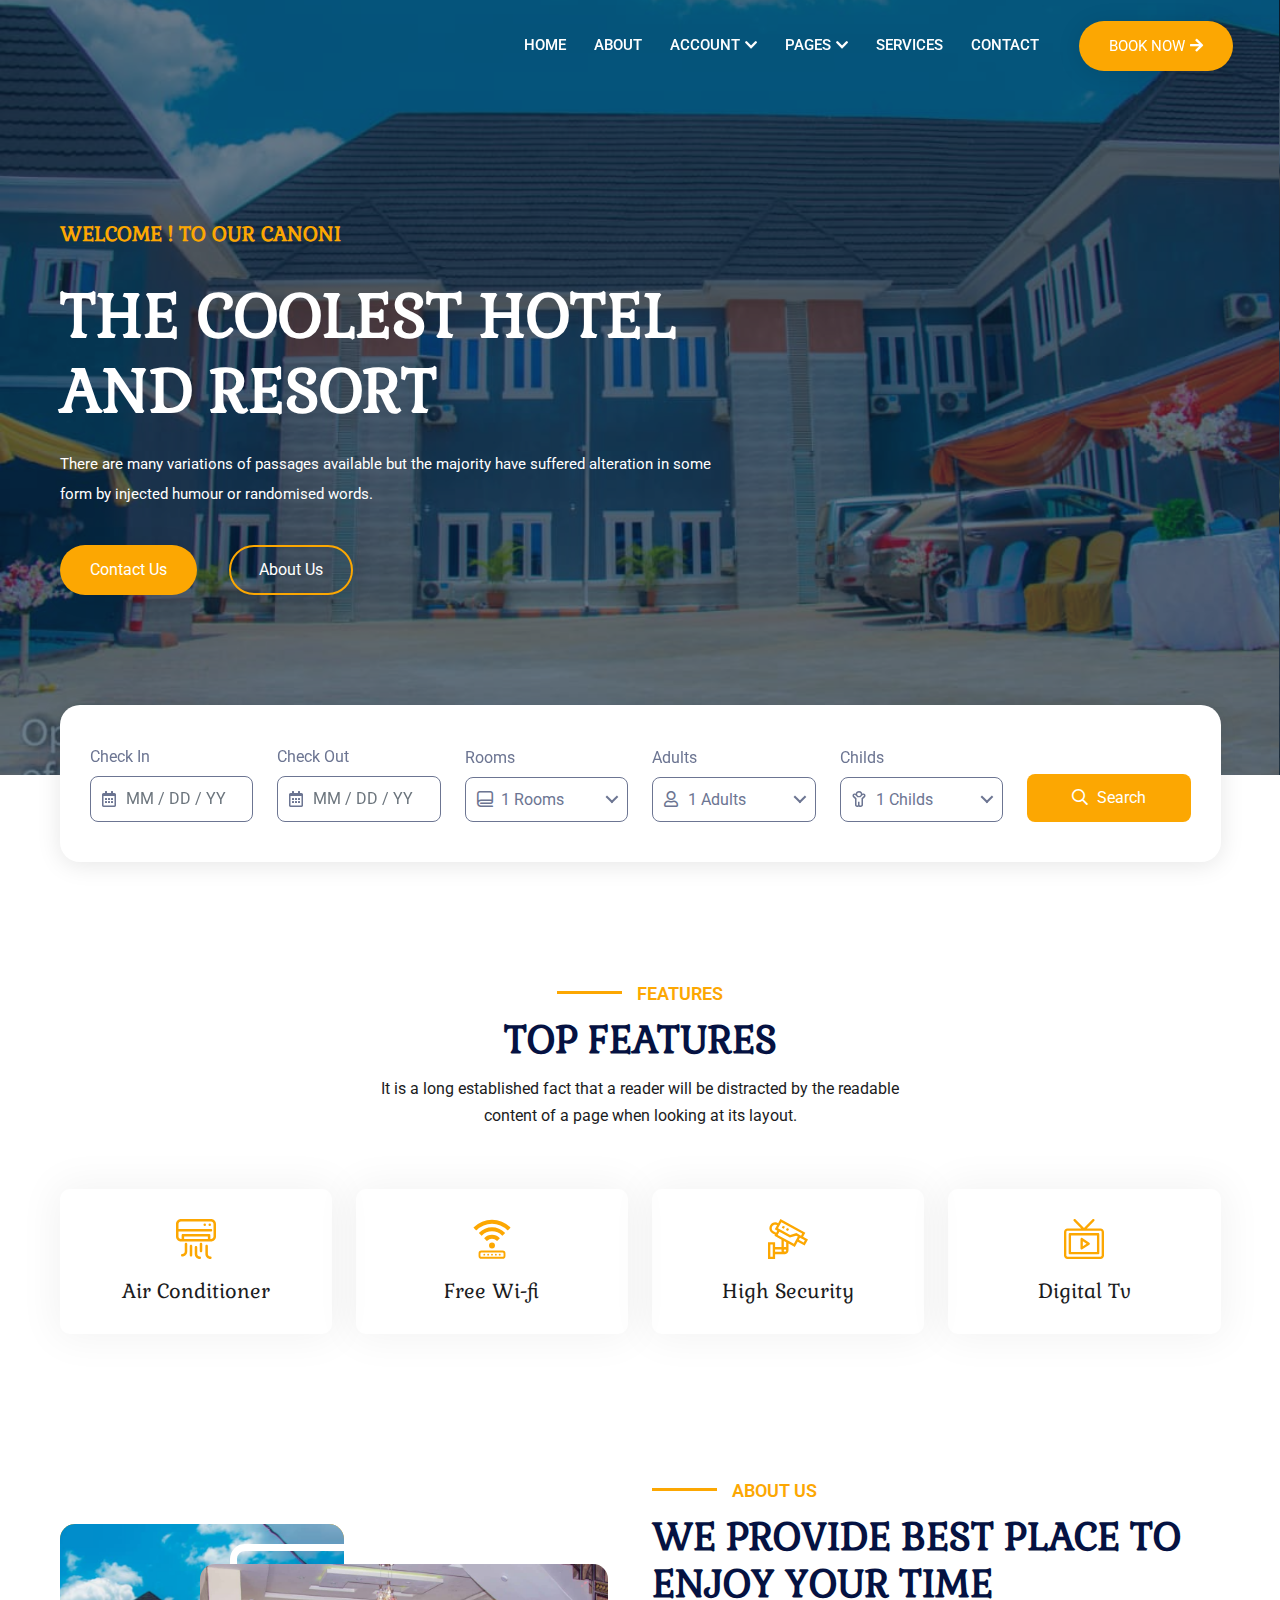
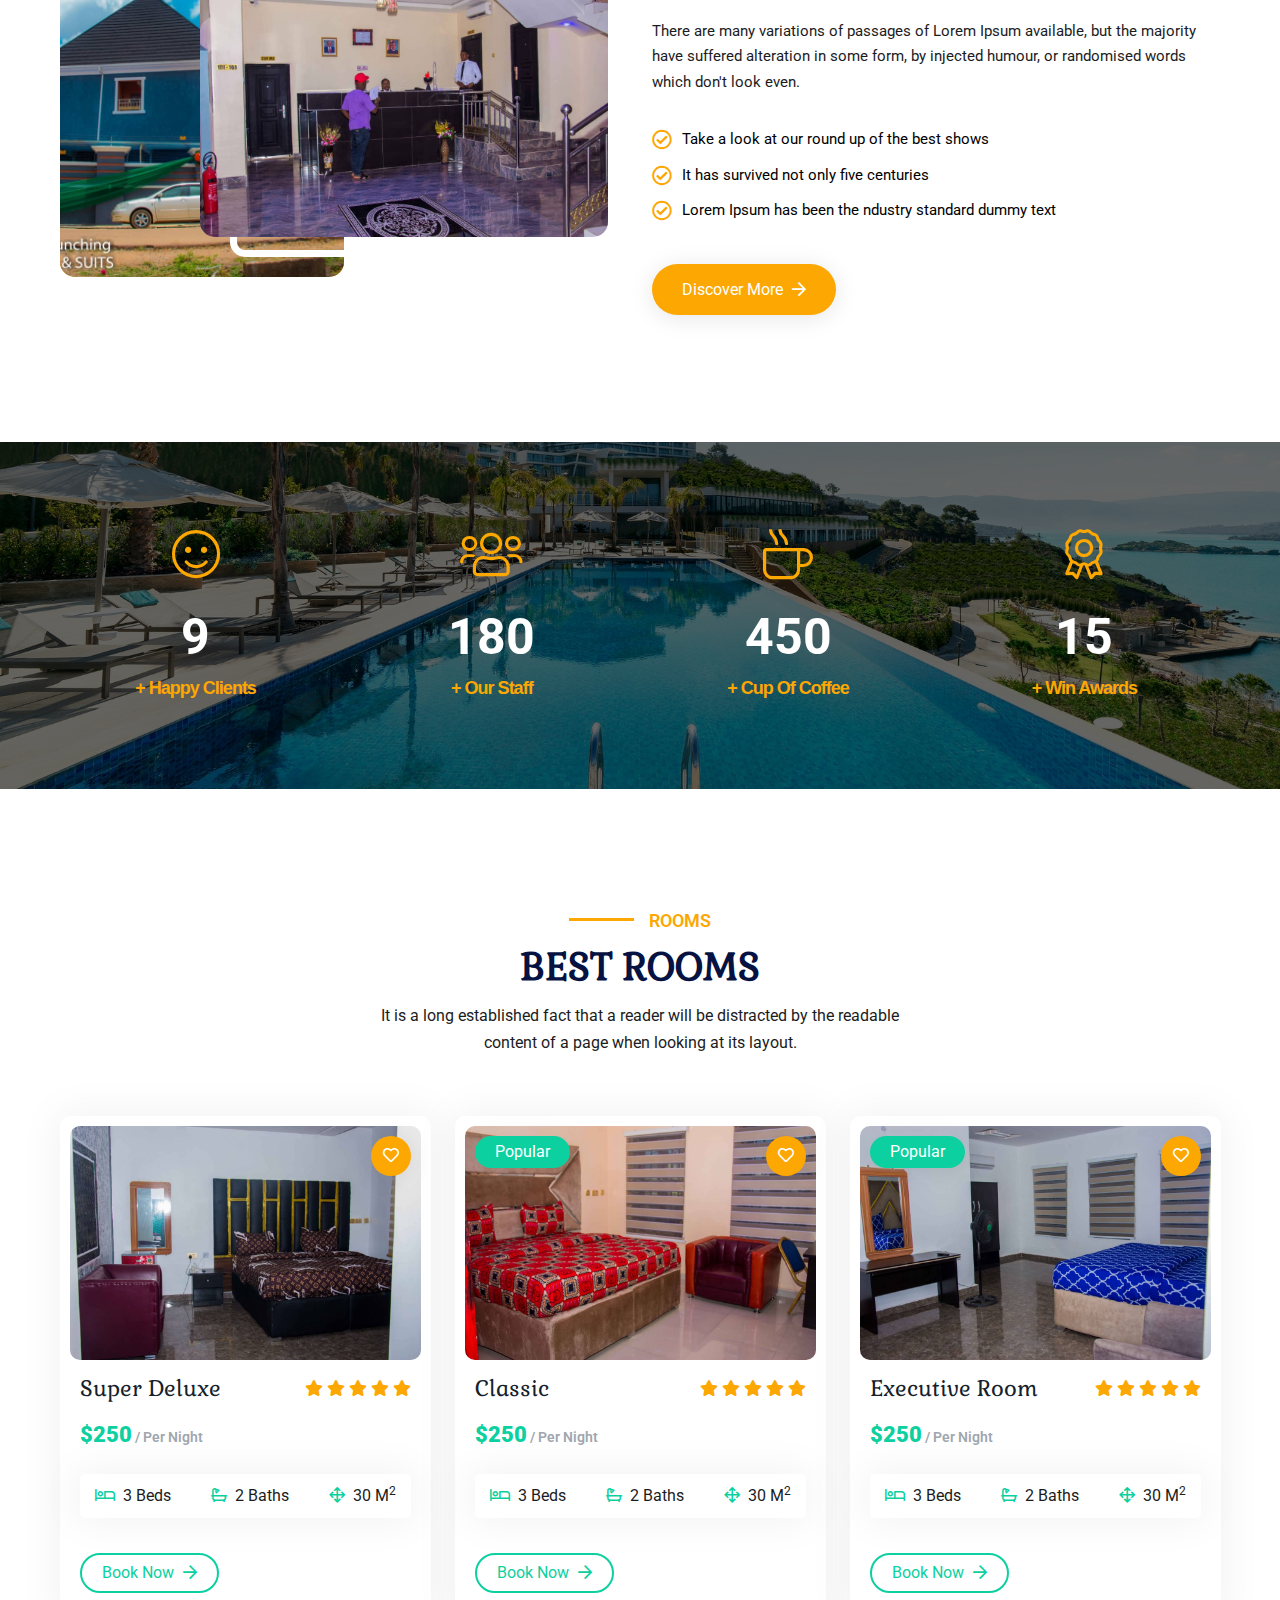
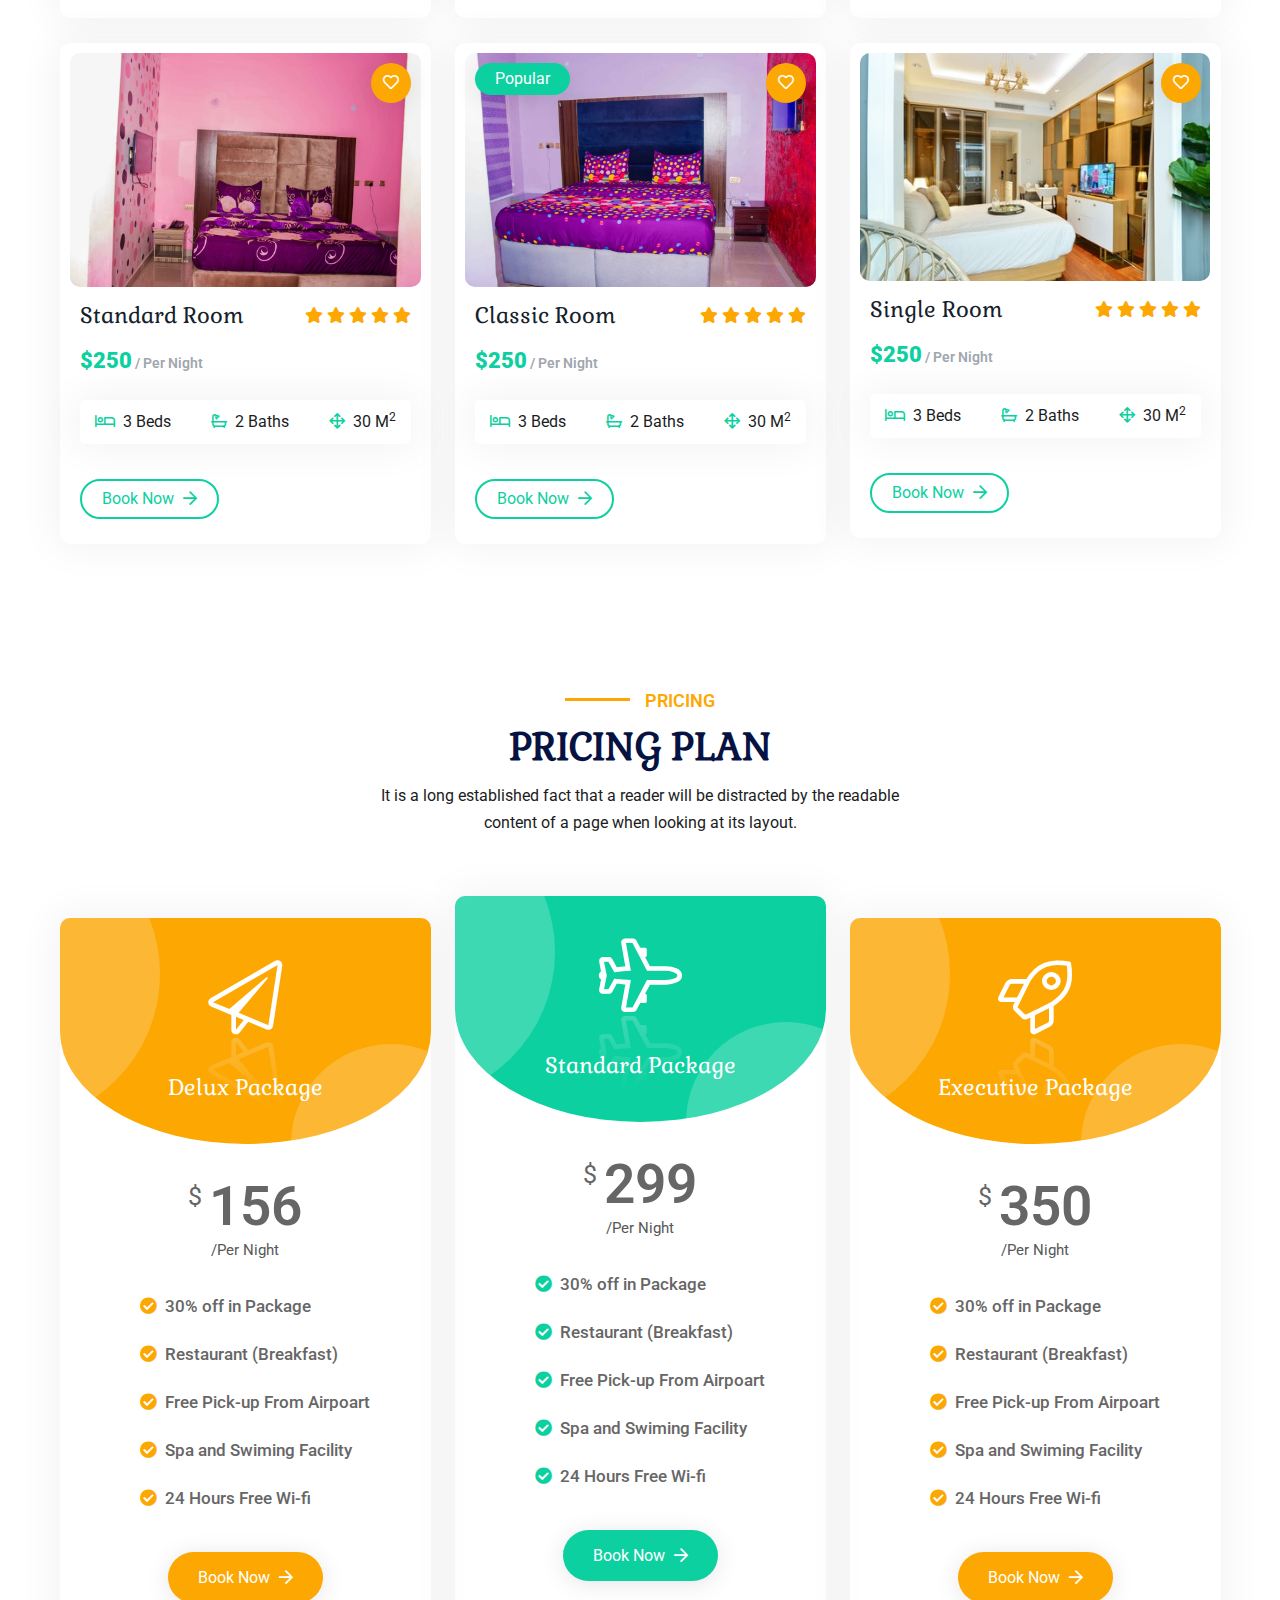
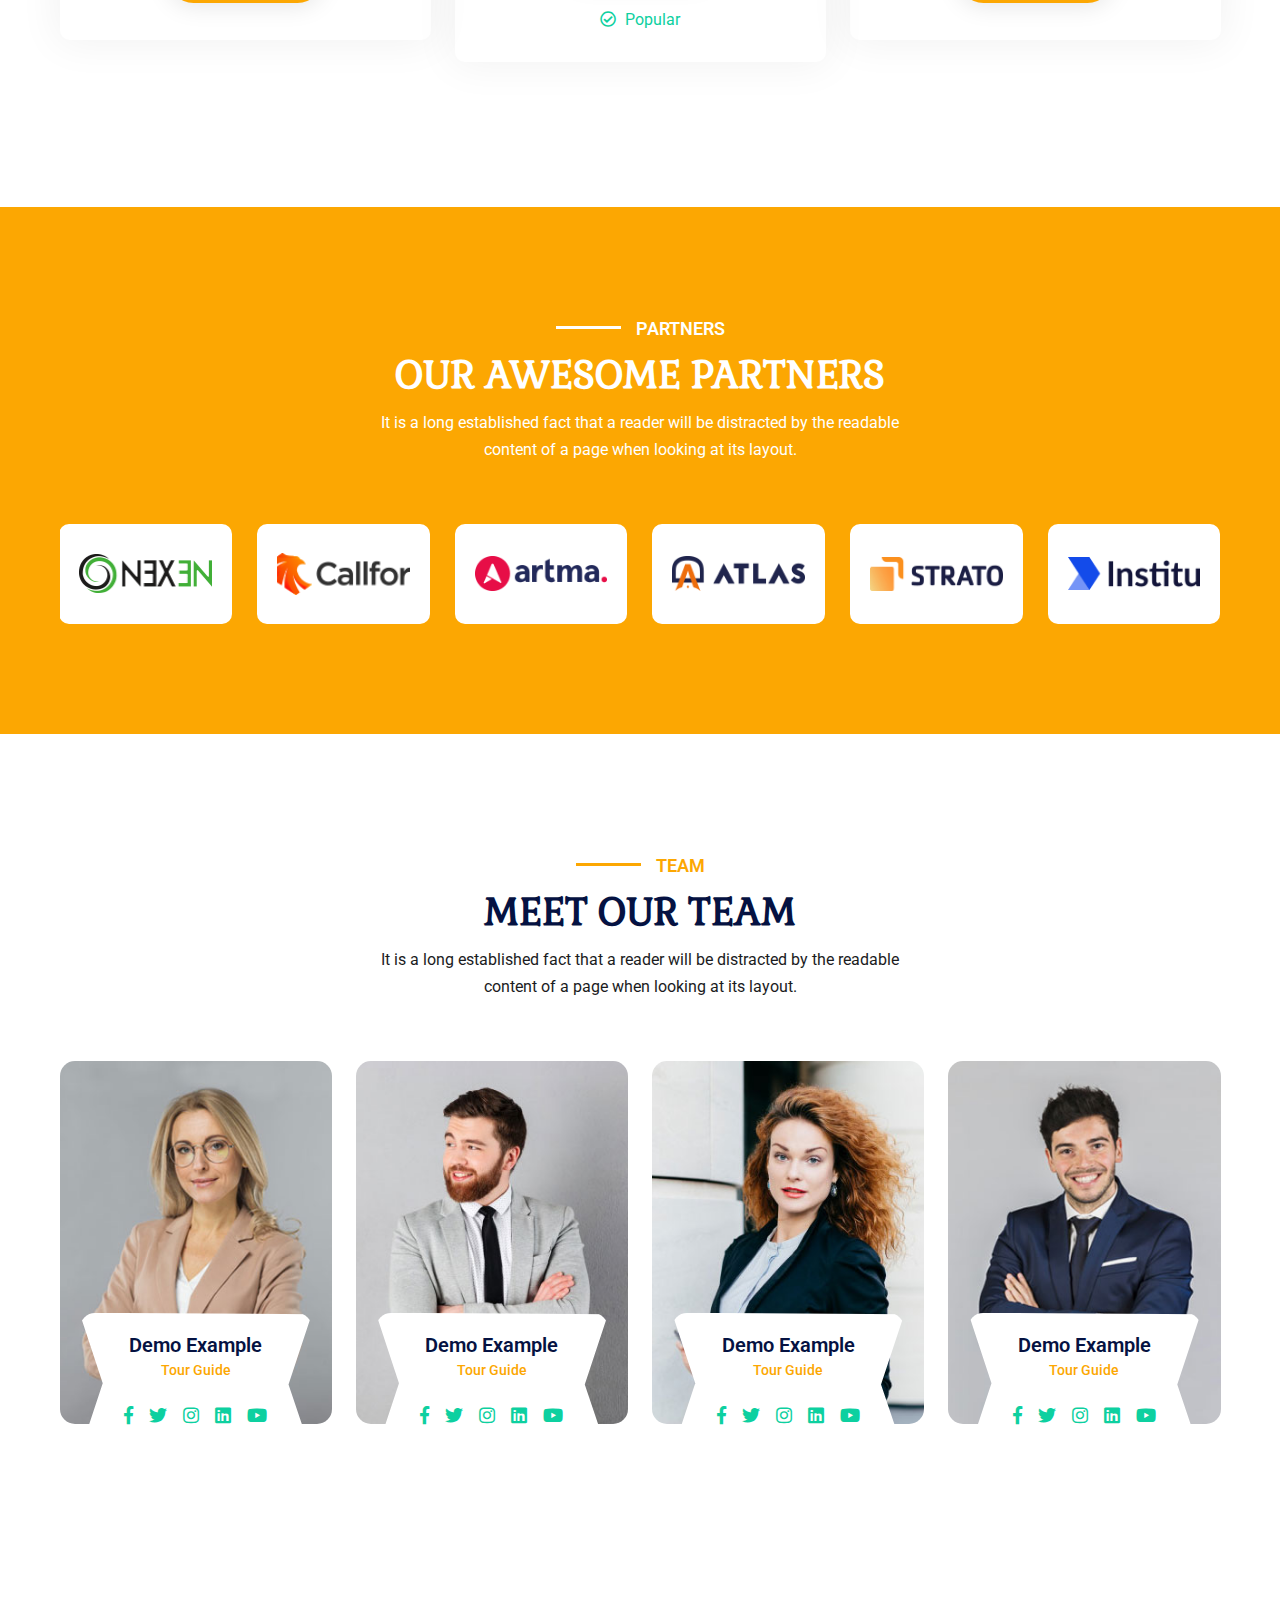
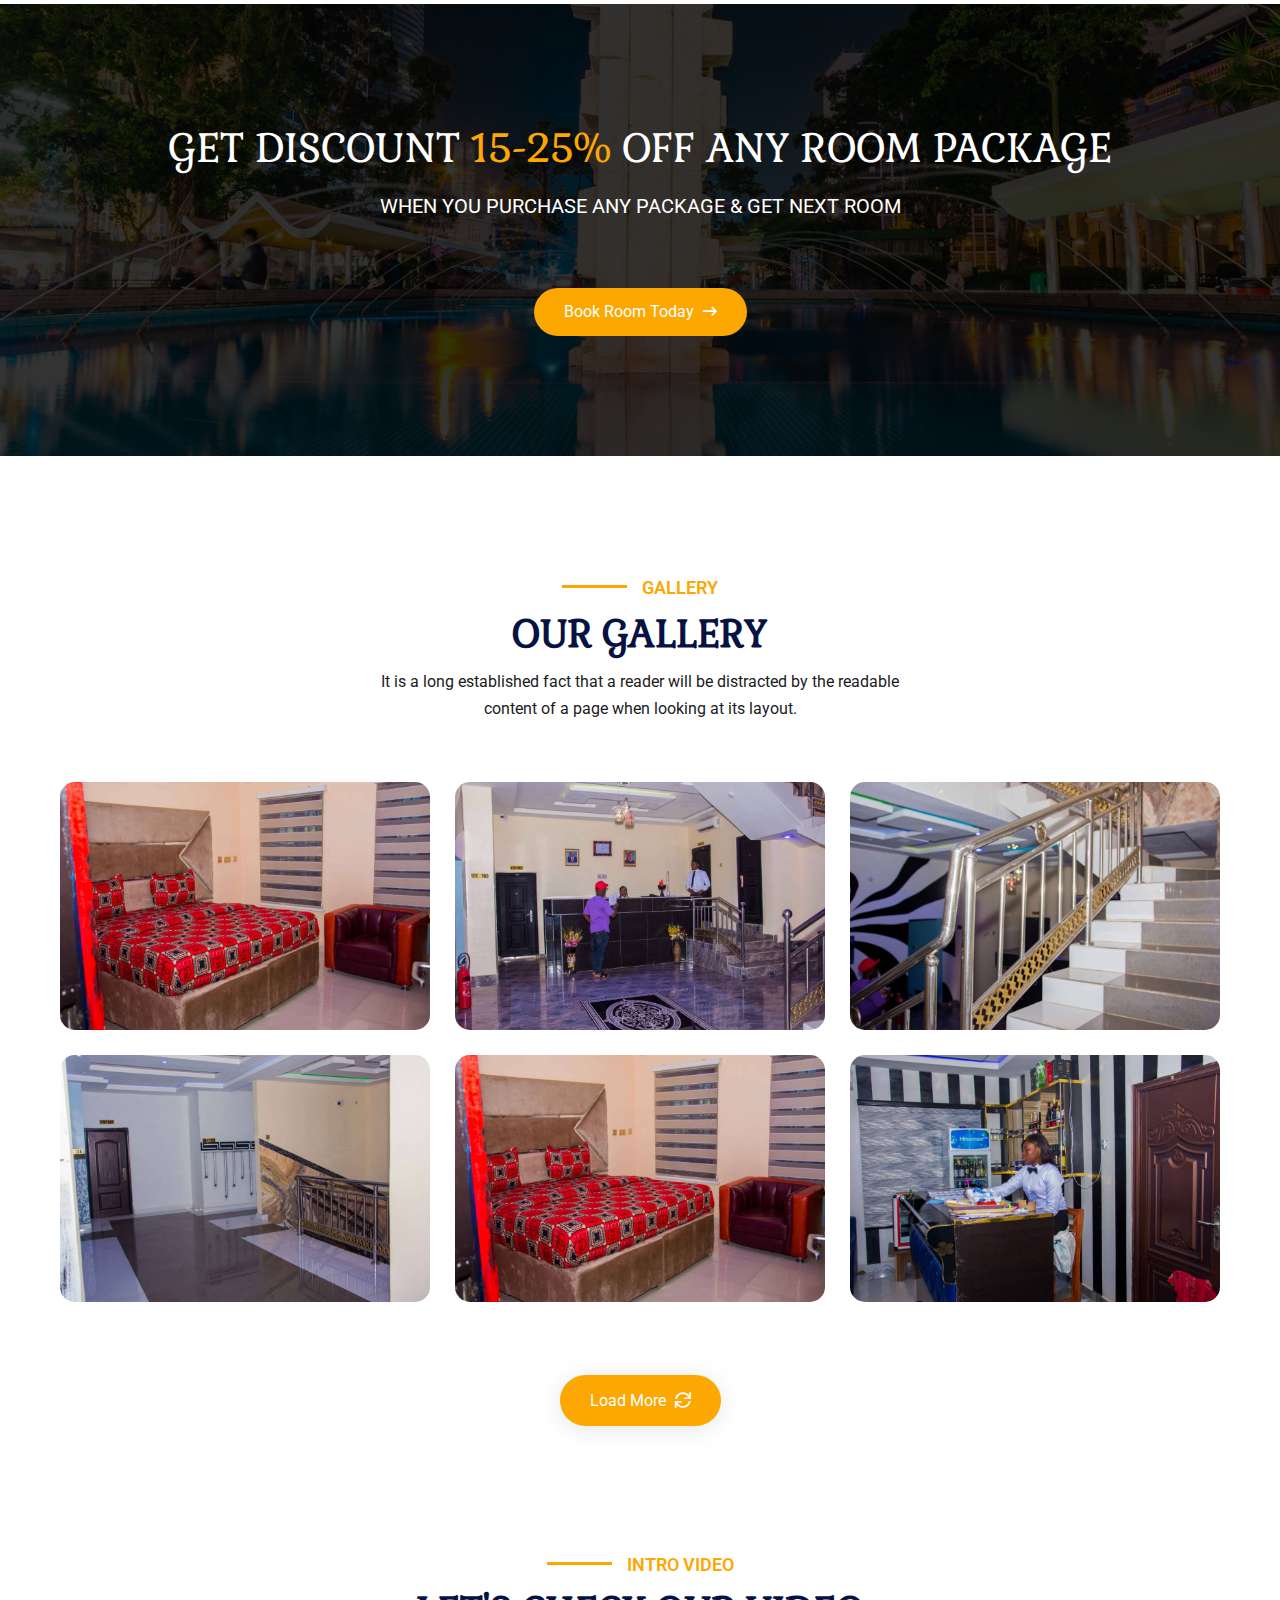
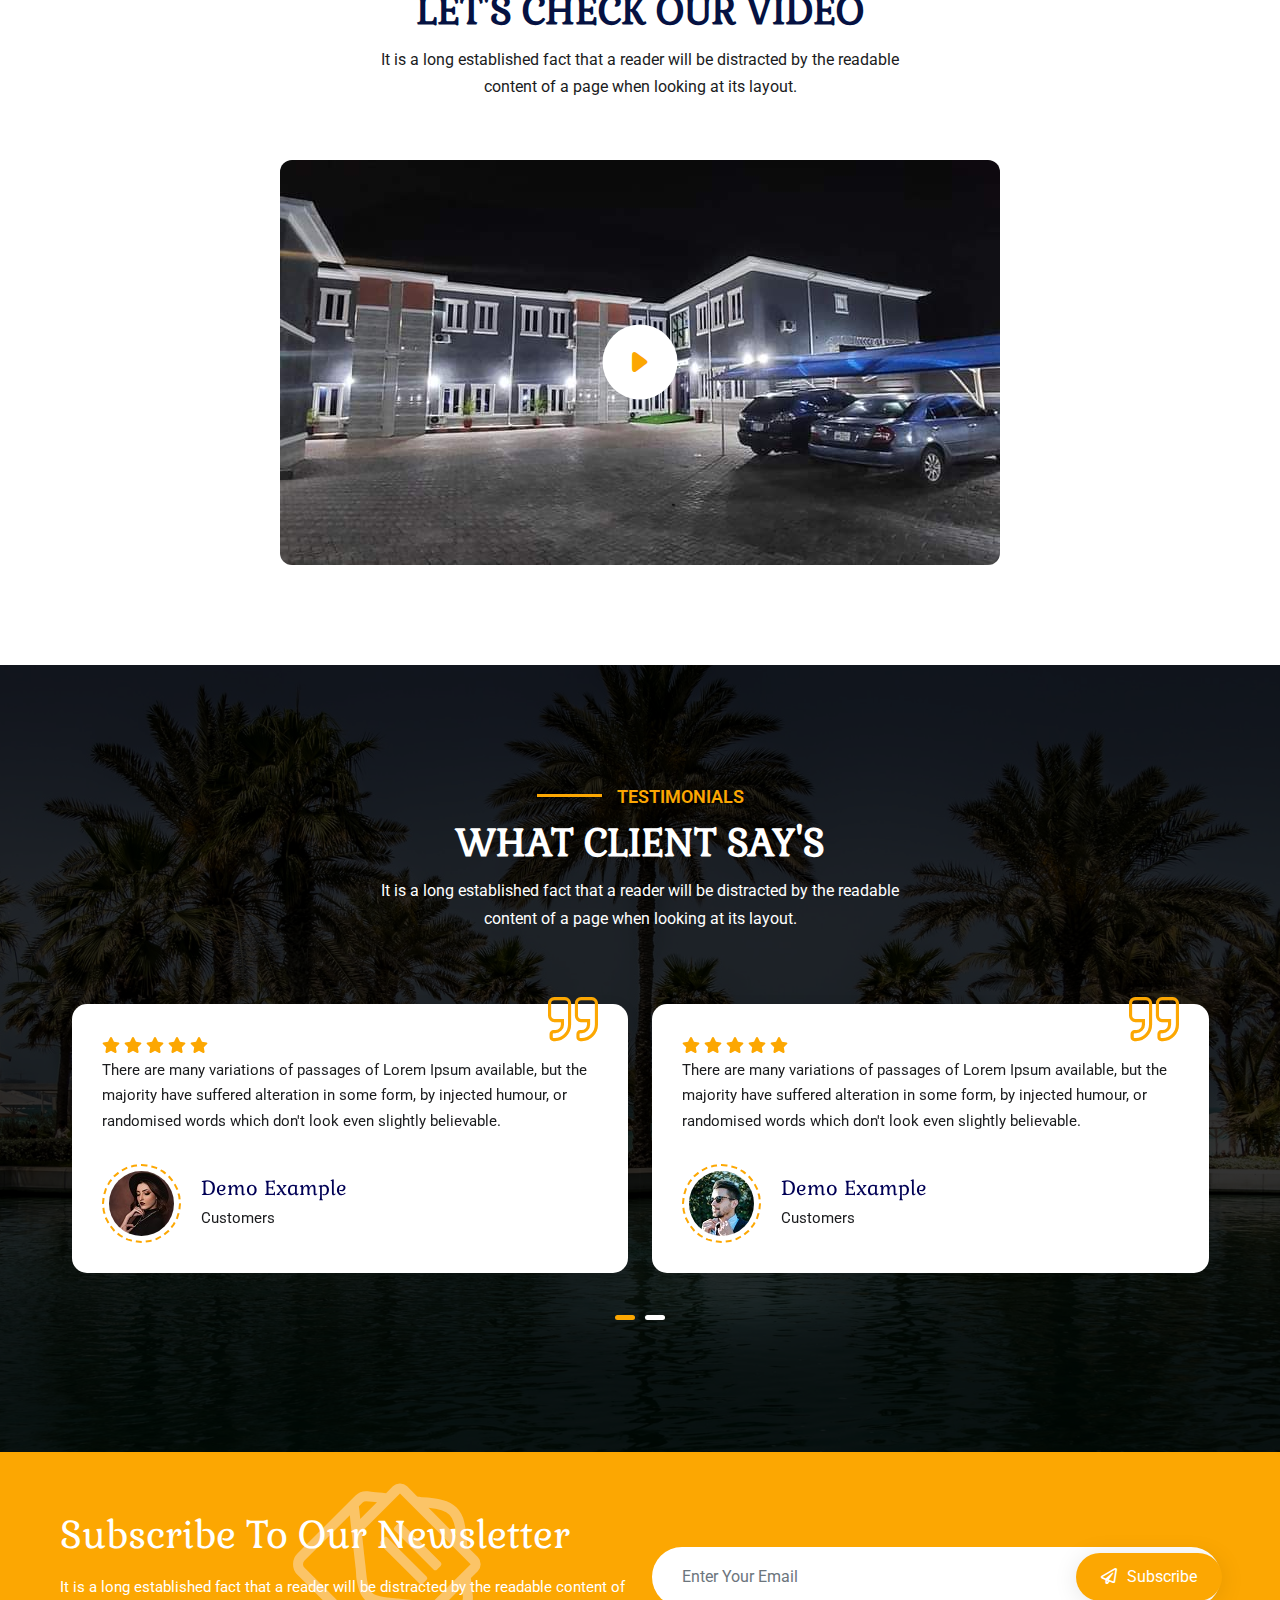
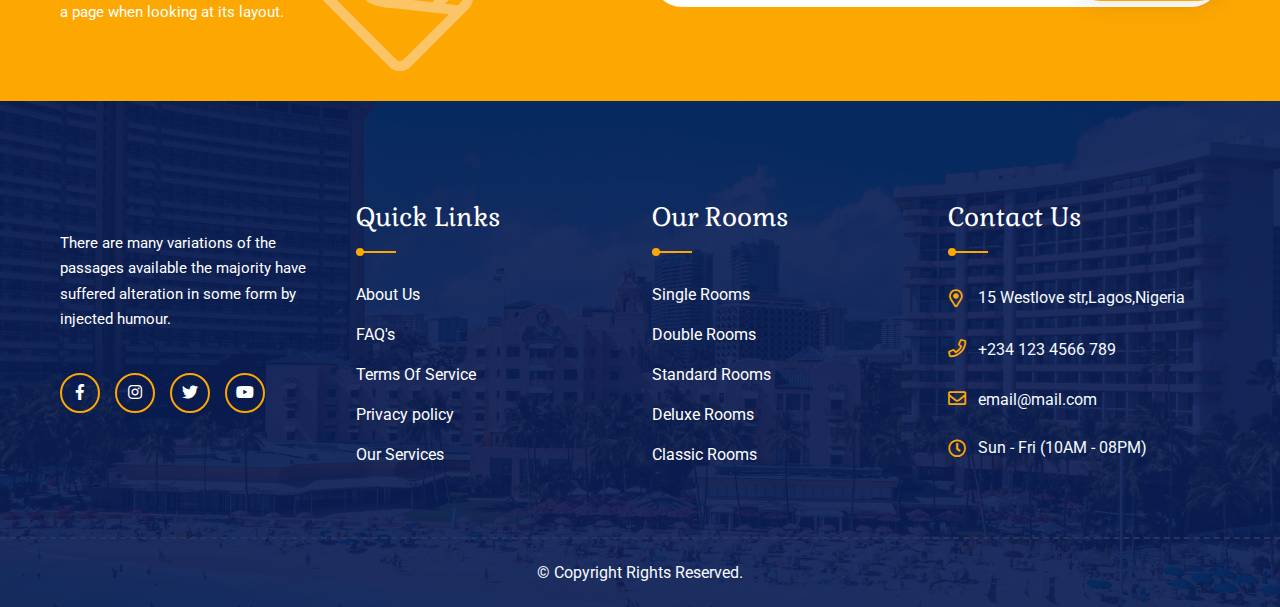
==== commit 0551115a: "aboutimgchange" ====
--- a/index.html
+++ b/index.html
@@ -338,7 +338,7 @@
                         <div class="about-left">
                             <div class="about-img">
                                 <img class="about-img-1" src="assets/img/slider/frontview/gateday.jpeg" alt="">
-                                <img class="about-img-2" src="assets/img/slider/frontview/gate.jpeg" alt="">
+                                <img class="about-img-2" src="assets/img/Caoni Front Desk.jpeg" alt="">
                             </div>
                         </div>
                     </div>
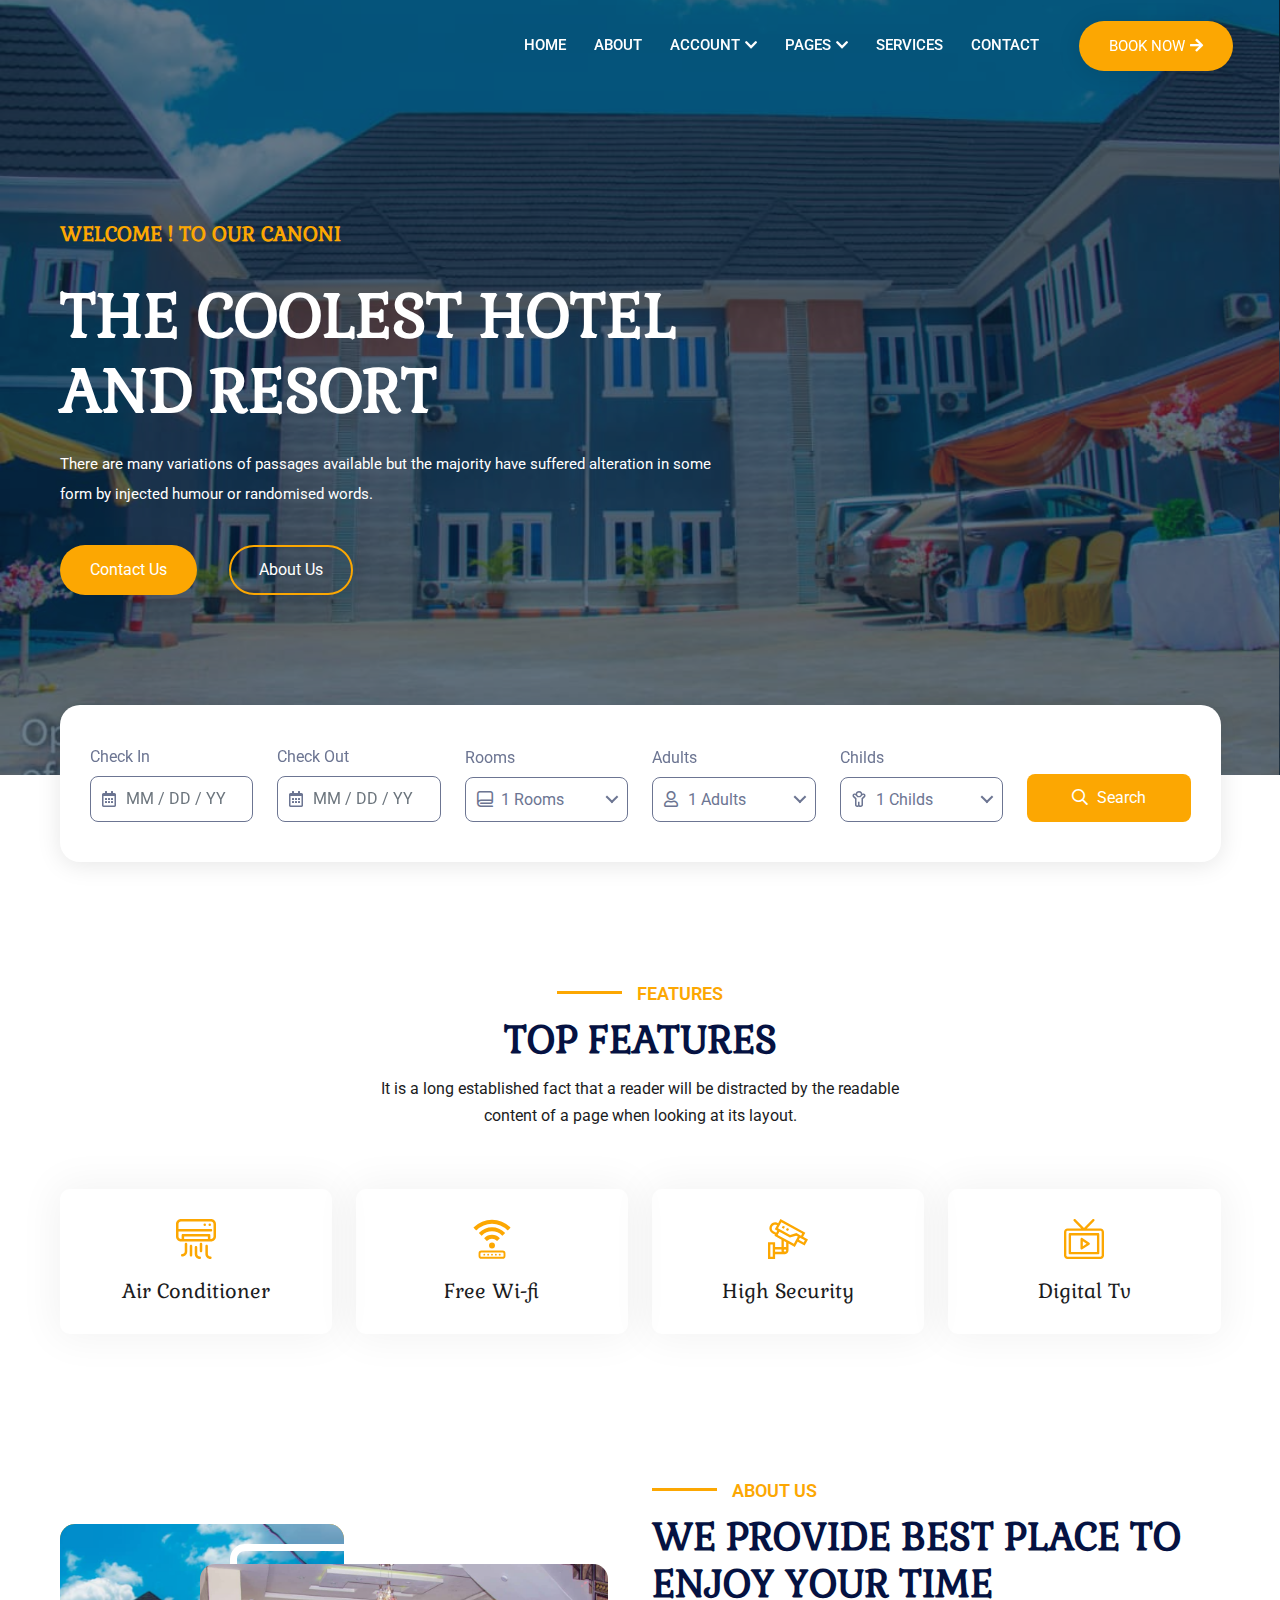
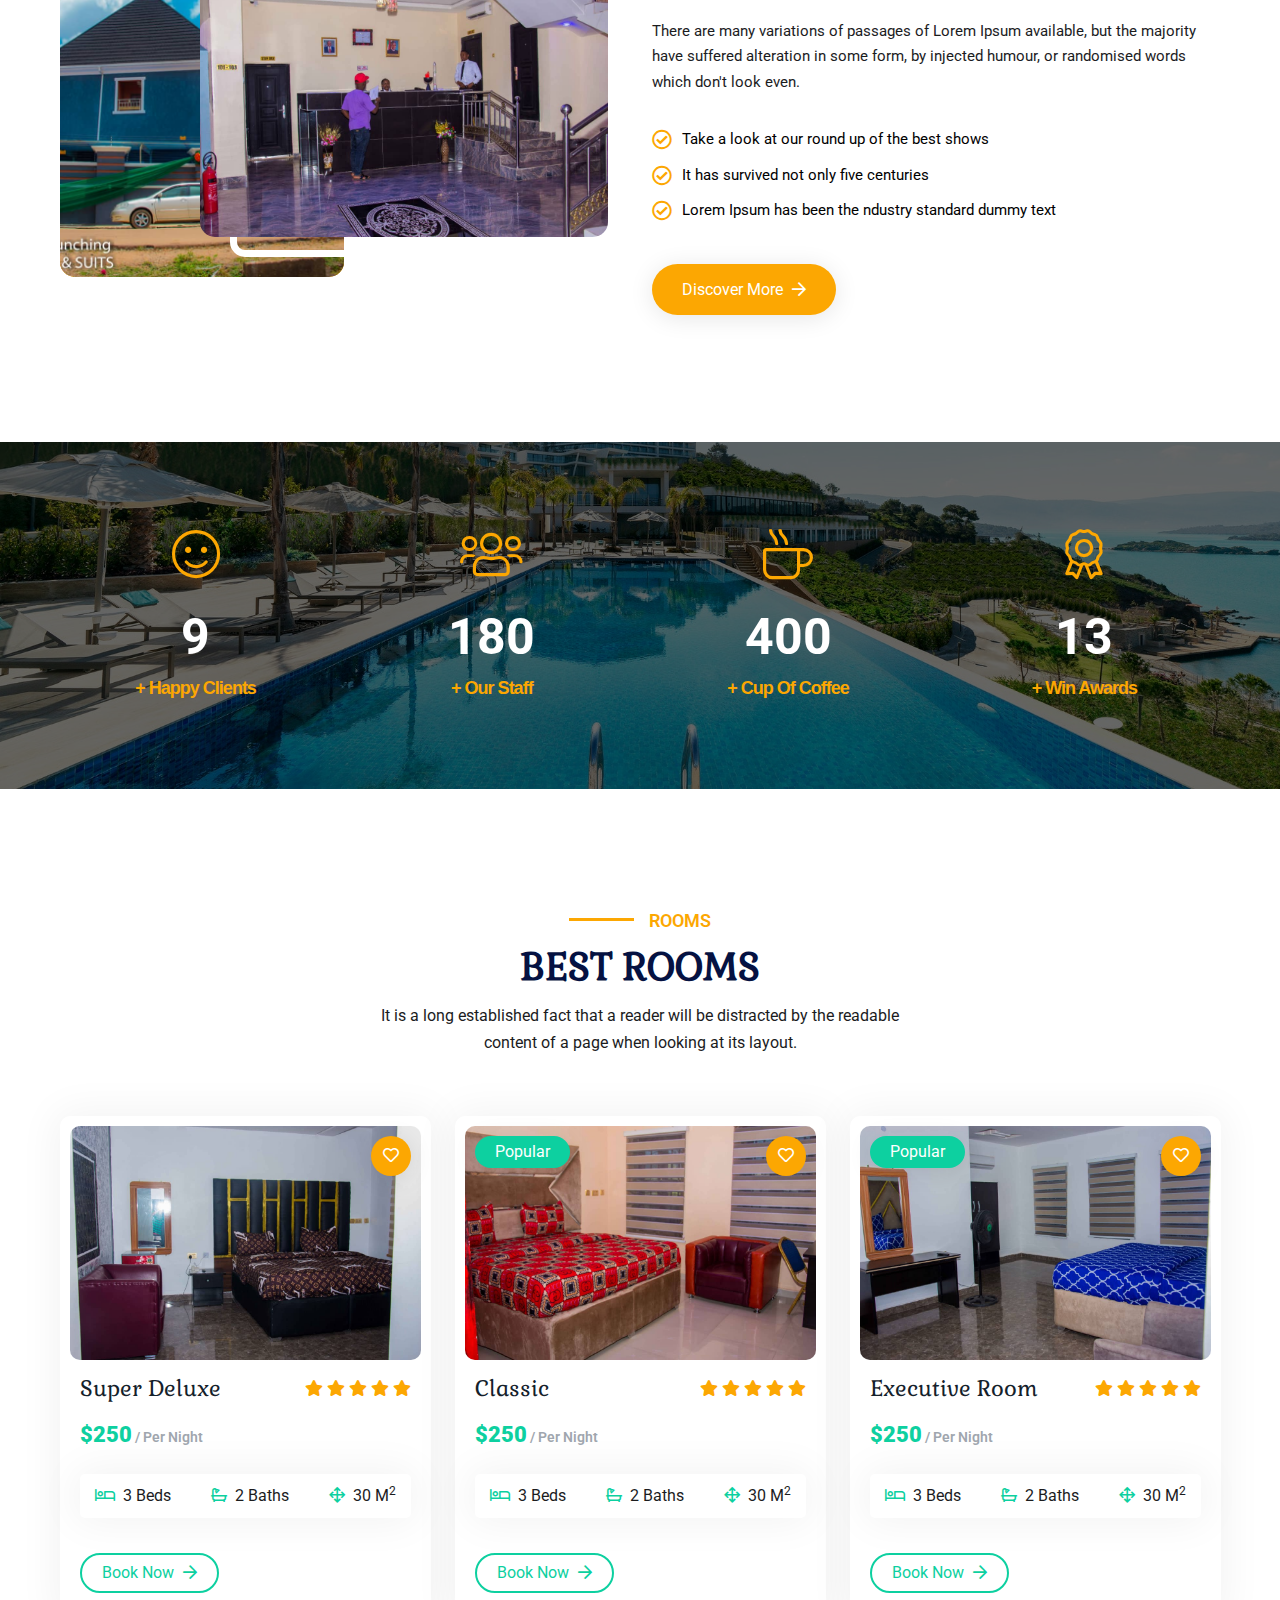
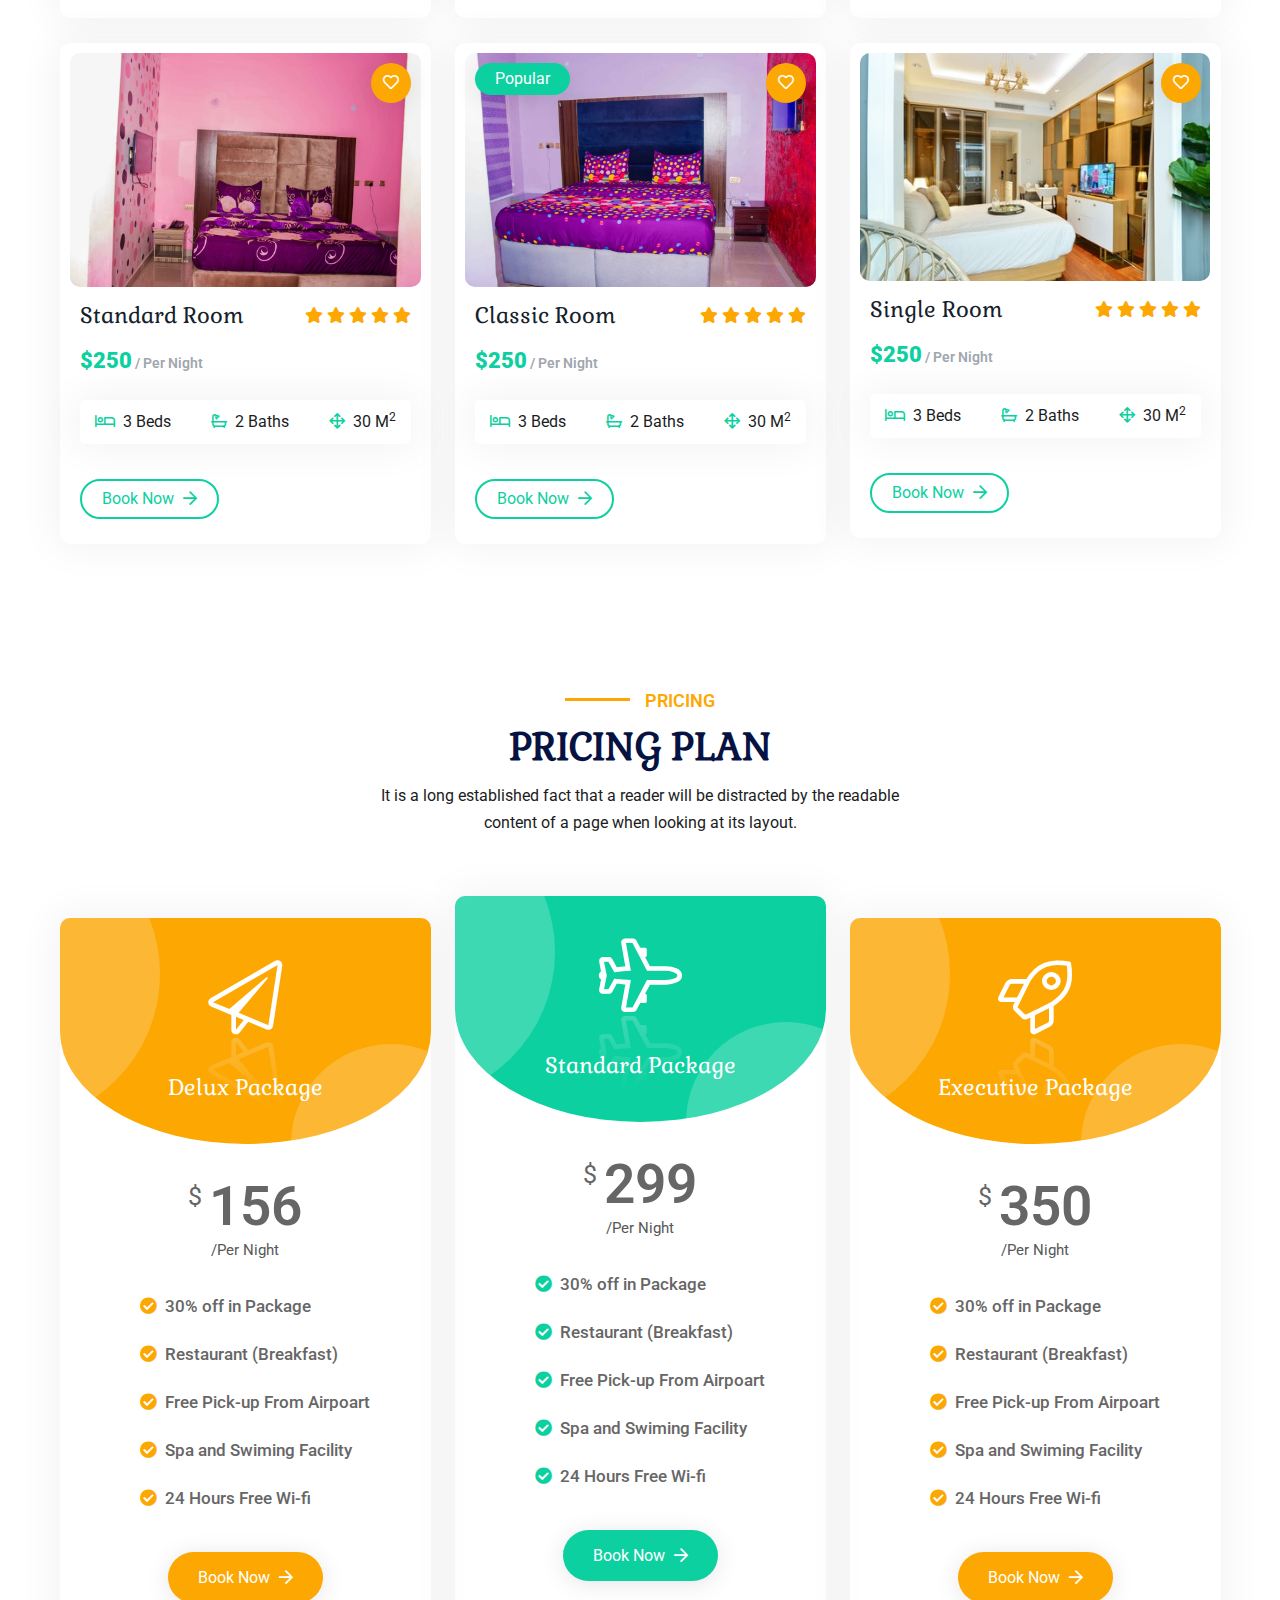
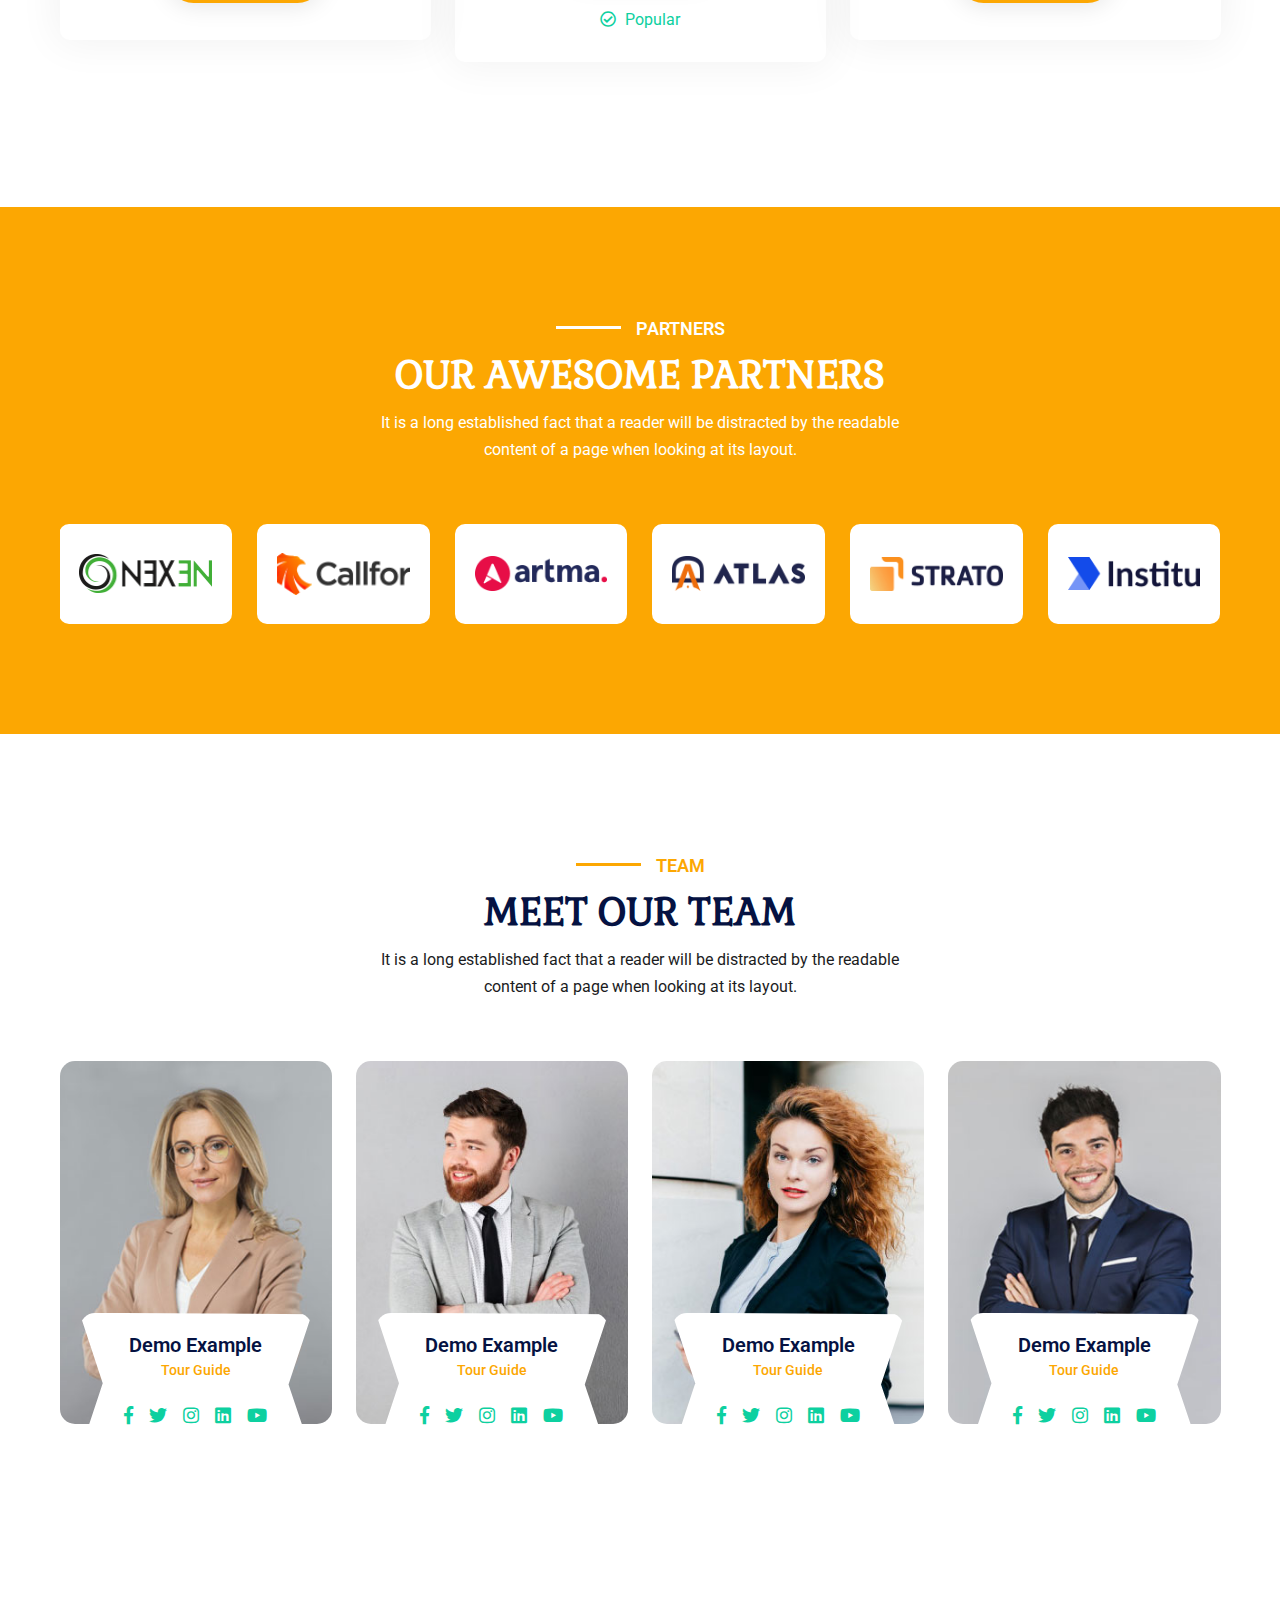
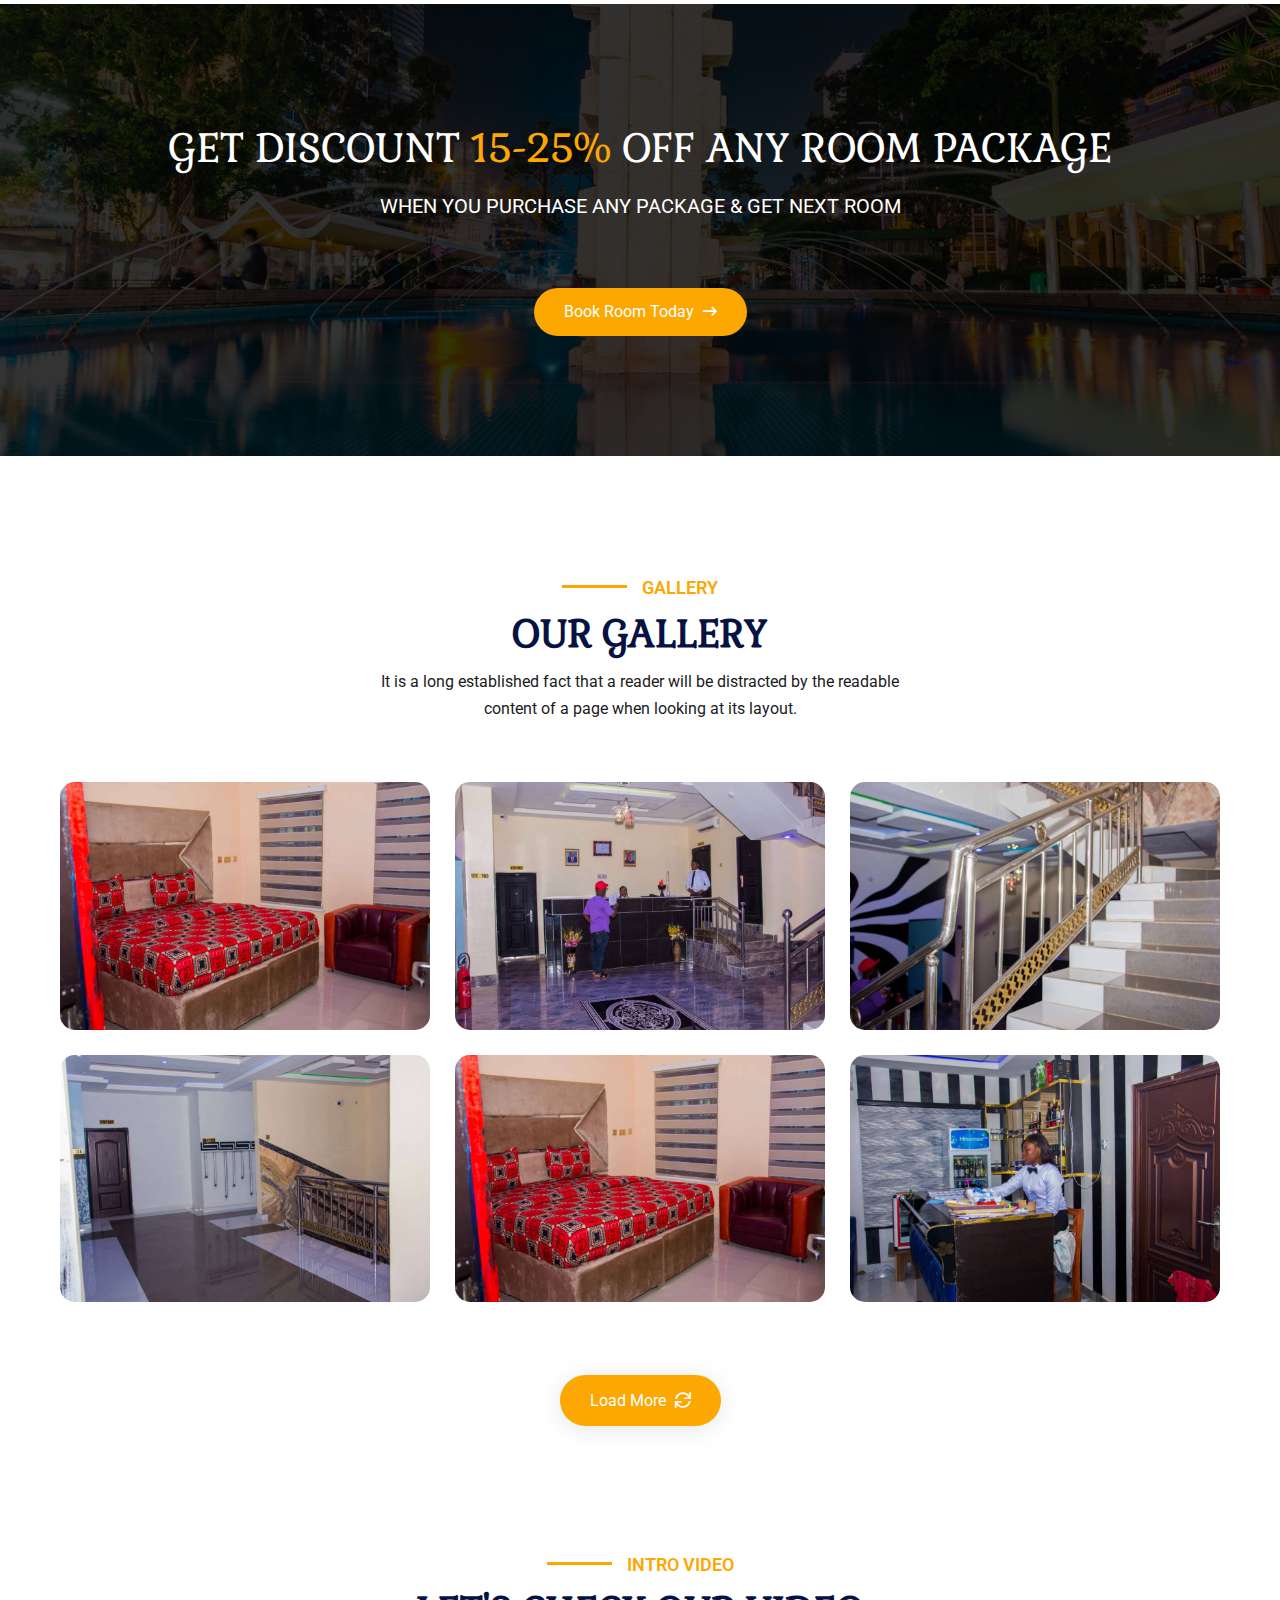
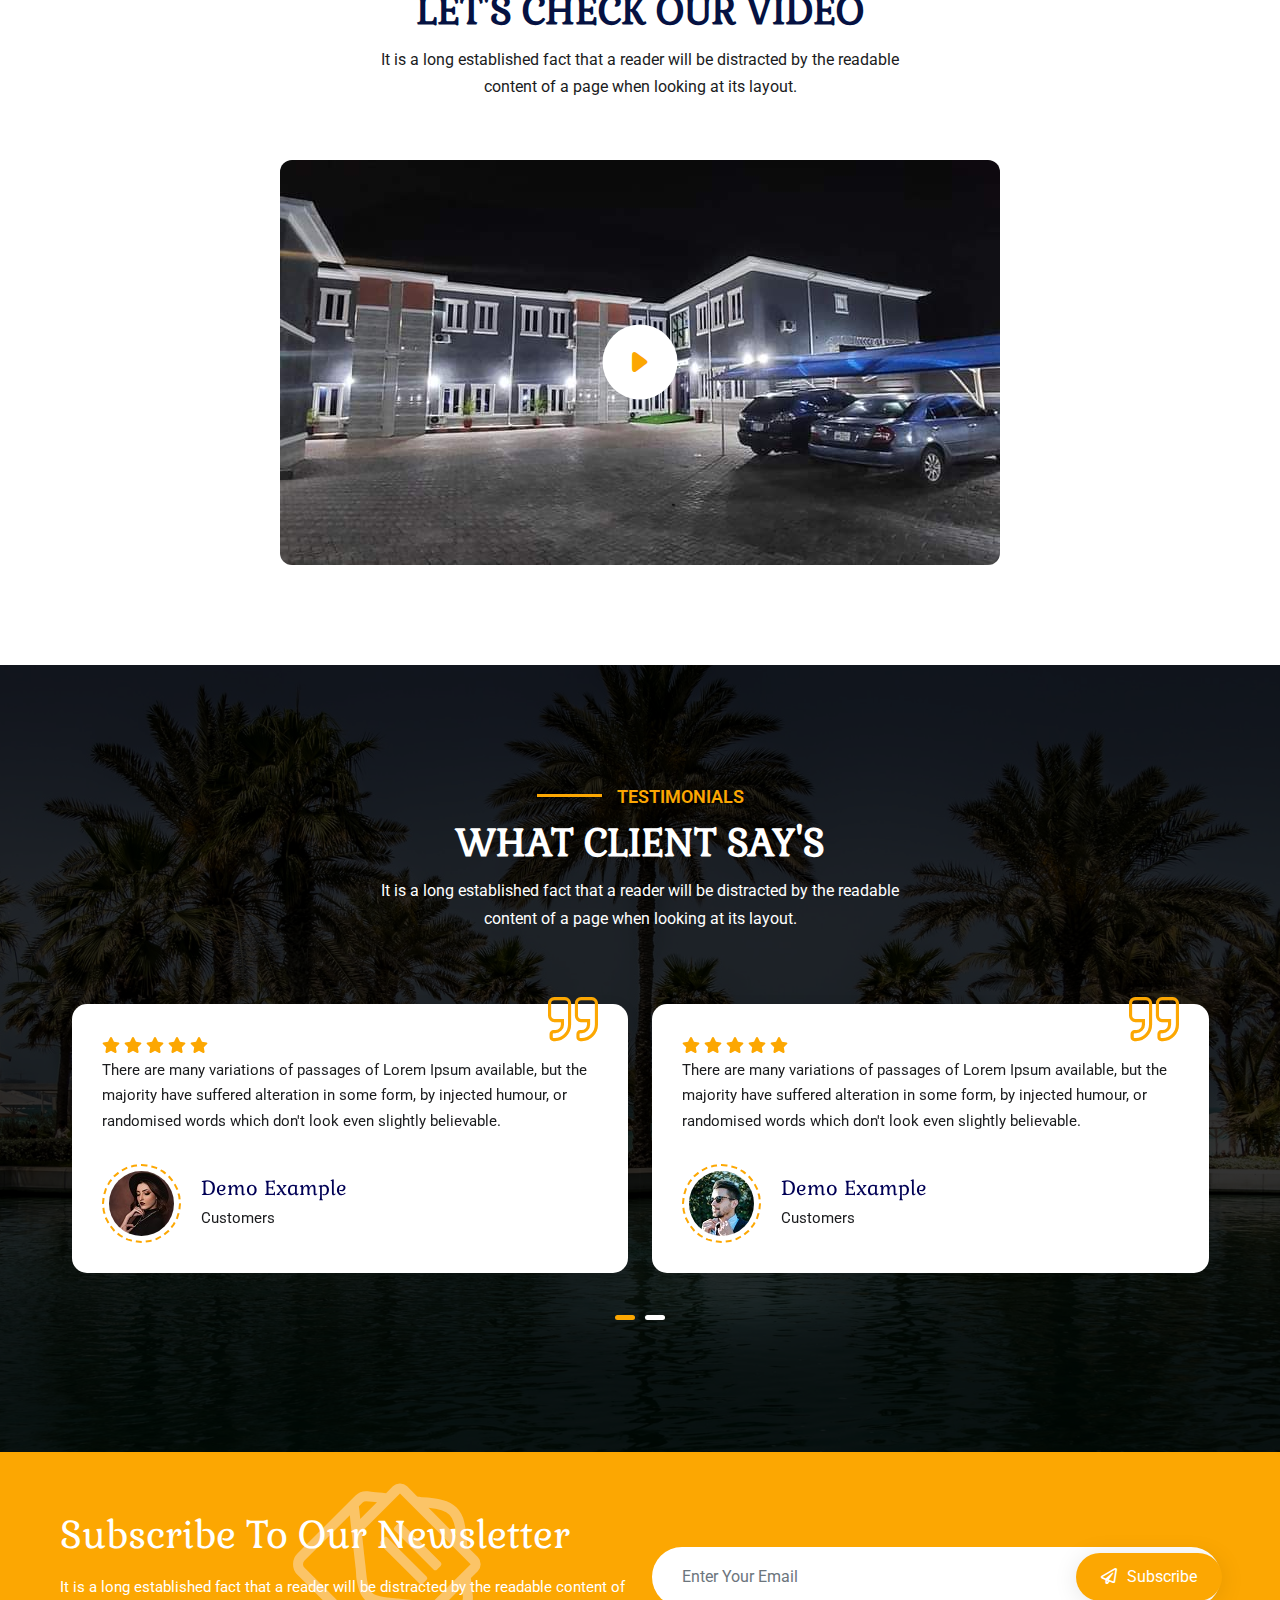
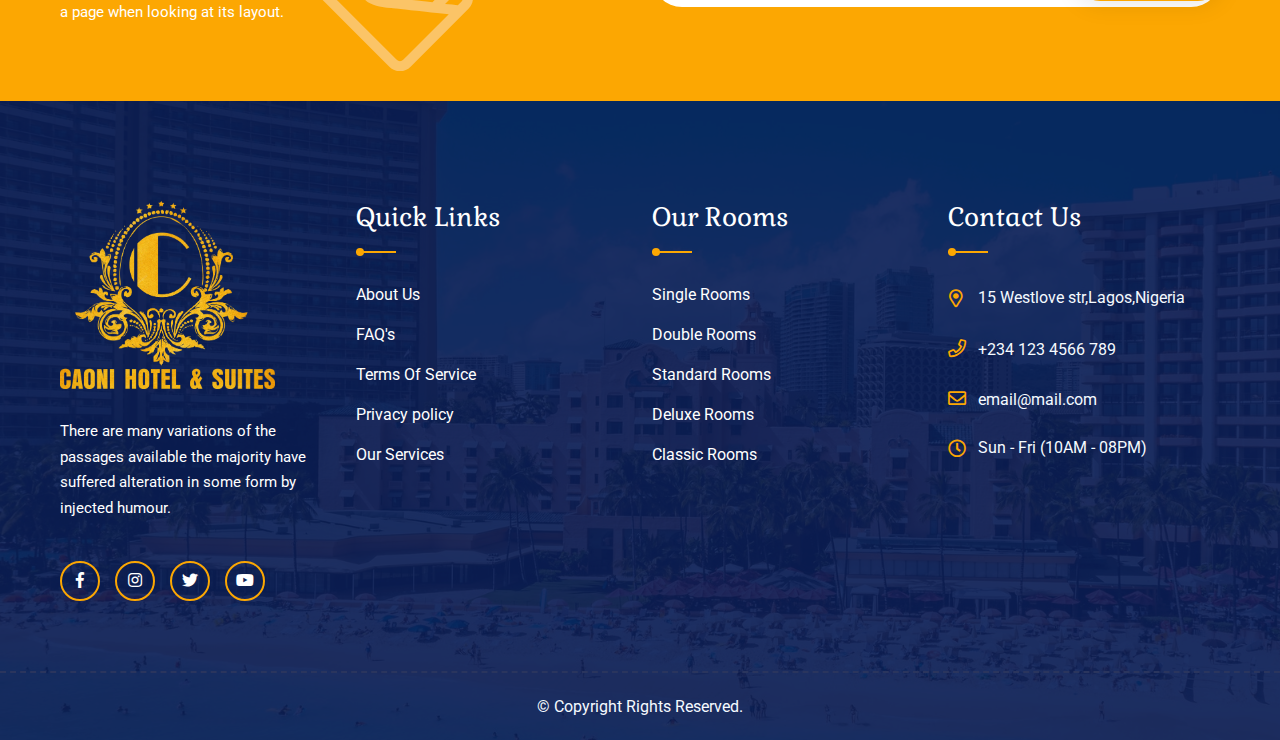
==== commit a1f04363: "login and signup page" ====
--- a/index.html
+++ b/index.html
@@ -42,7 +42,7 @@
         <div class="main-navigation">
             <nav class="navbar navbar-expand-lg">
                 <div class="container g-0">
-                    <a class="navbar-brand" href="index-2.html">
+                    <a class="navbar-brand" href="index.html">
                         <!-- <img src="assets/img/logo/CAONI HOTEL & SUITES.png" class="logo-display "width="300" height="77" alt="thumb">
                         <img src="assets/img/logo/CAONI HOTEL & SUITES.png" class="logo-scrolled" alt="thumb"> -->
                     </a>
@@ -64,9 +64,9 @@
                             <li class="nav-item dropdown">
                                 <a class="nav-link dropdown-toggle" href="#" data-bs-toggle="dropdown">Account</a>
                                 <ul class="dropdown-menu fade-up">
-                                    <li><a class="dropdown-item" href="">Login</a></li>
+                                    <li><a class="dropdown-item" href="login.html">Login</a></li>
                                     <li class="">
-                                        <a class="dropdown-item" href="#">Signin</a>
+                                        <a class="dropdown-item" href="register.html">Signin</a>
                                     </li>
                                     <li class="">
                                         <a class="dropdown-item" href="#">Forgot Password</a>
@@ -1290,7 +1290,7 @@
                     <div class="col-md-6 col-lg-3">
                         <div class="footer-widget-box about-us">
                             <a href="#" class="footer-logo">
-                                <img src="#" alt="">
+                                <img src="assets/img/logo/CAONI HOTEL & SUITES.png" alt="">
                             </a>
                             <p class="mb-20">
                                 There are many variations of the passages available the majority have suffered
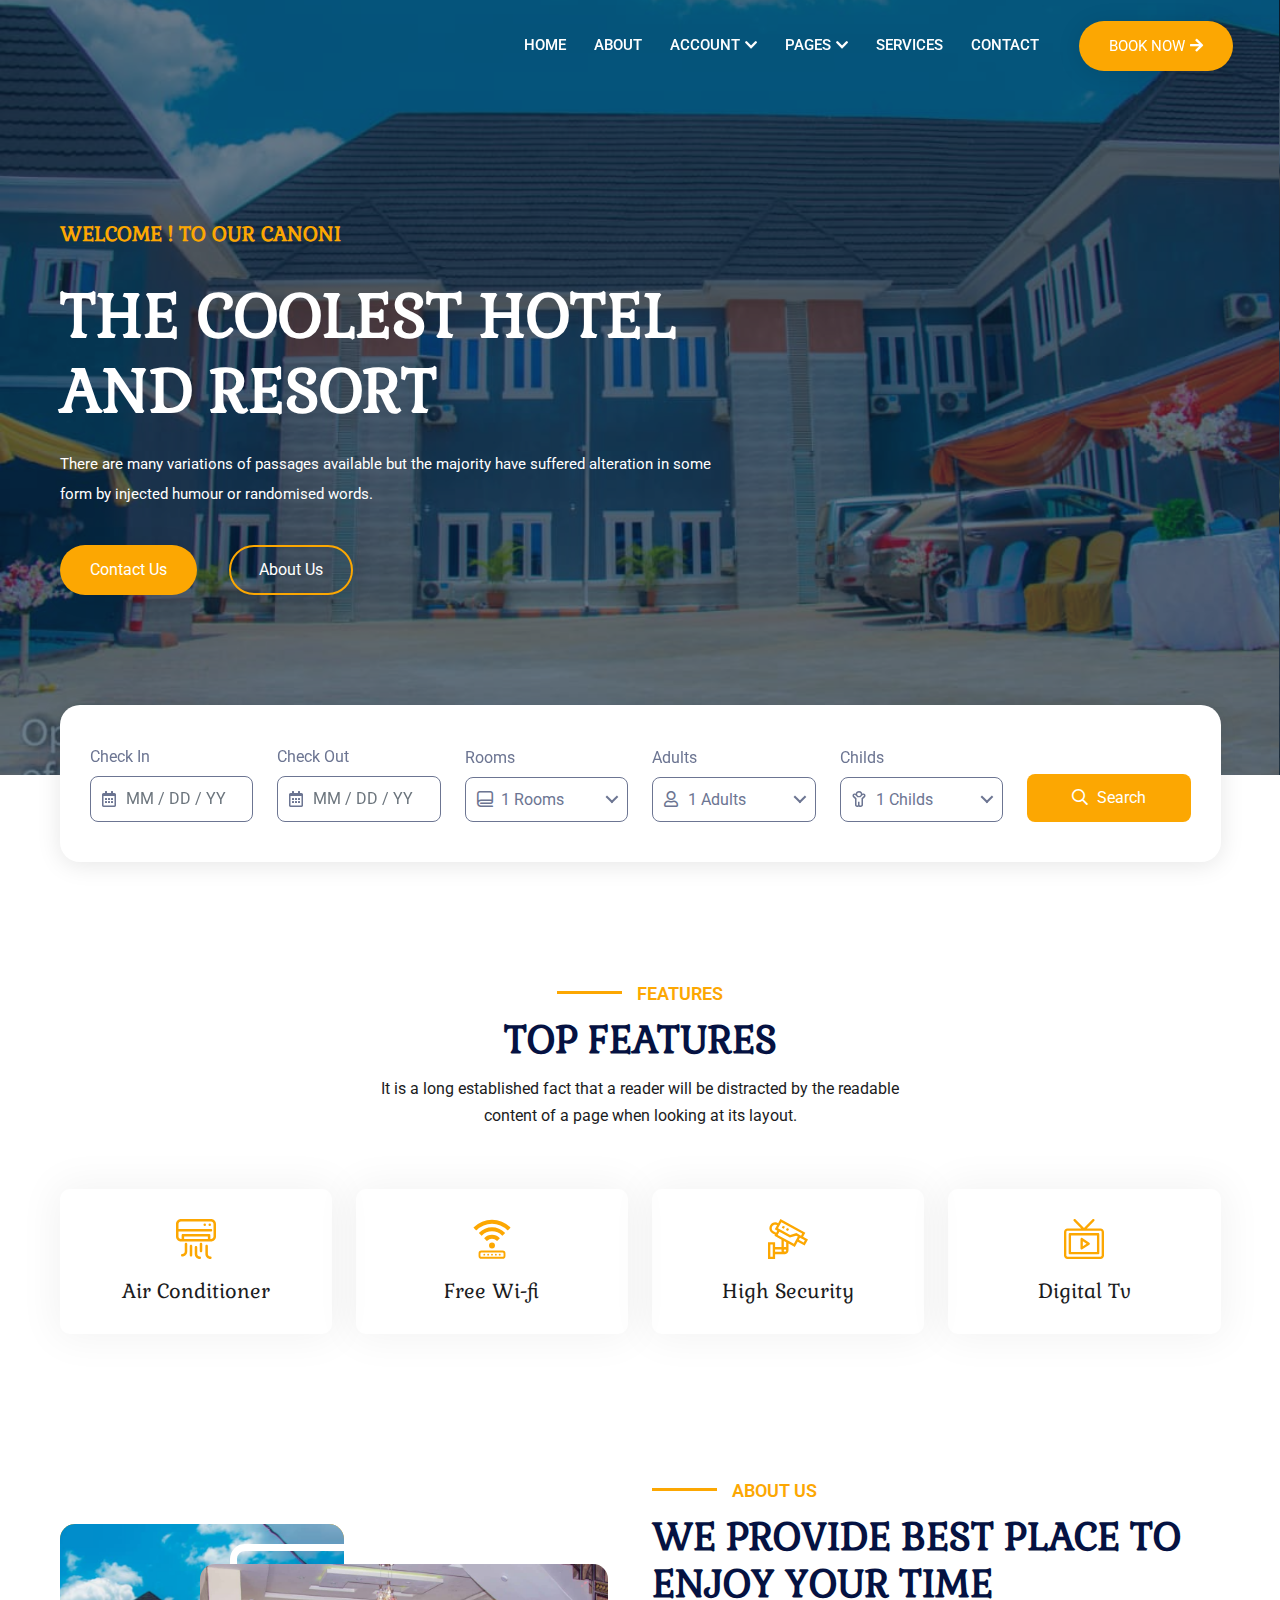
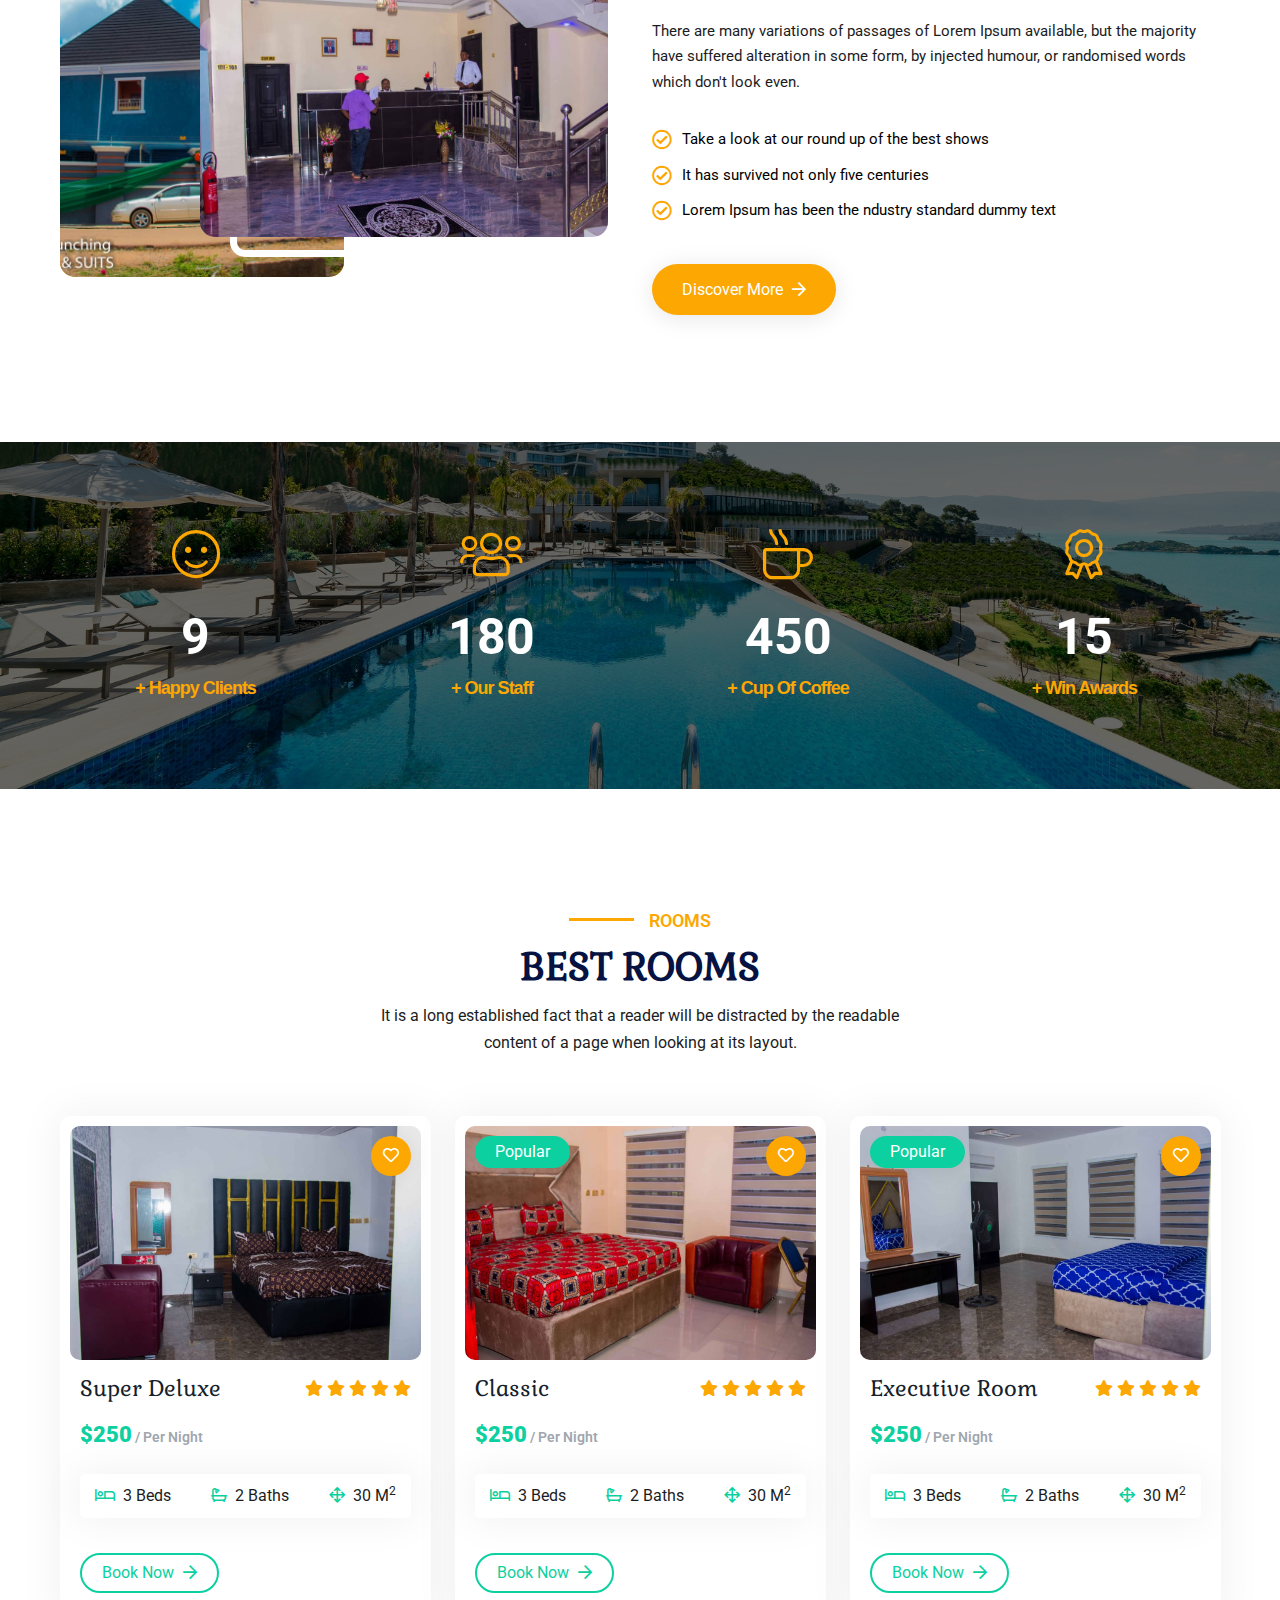
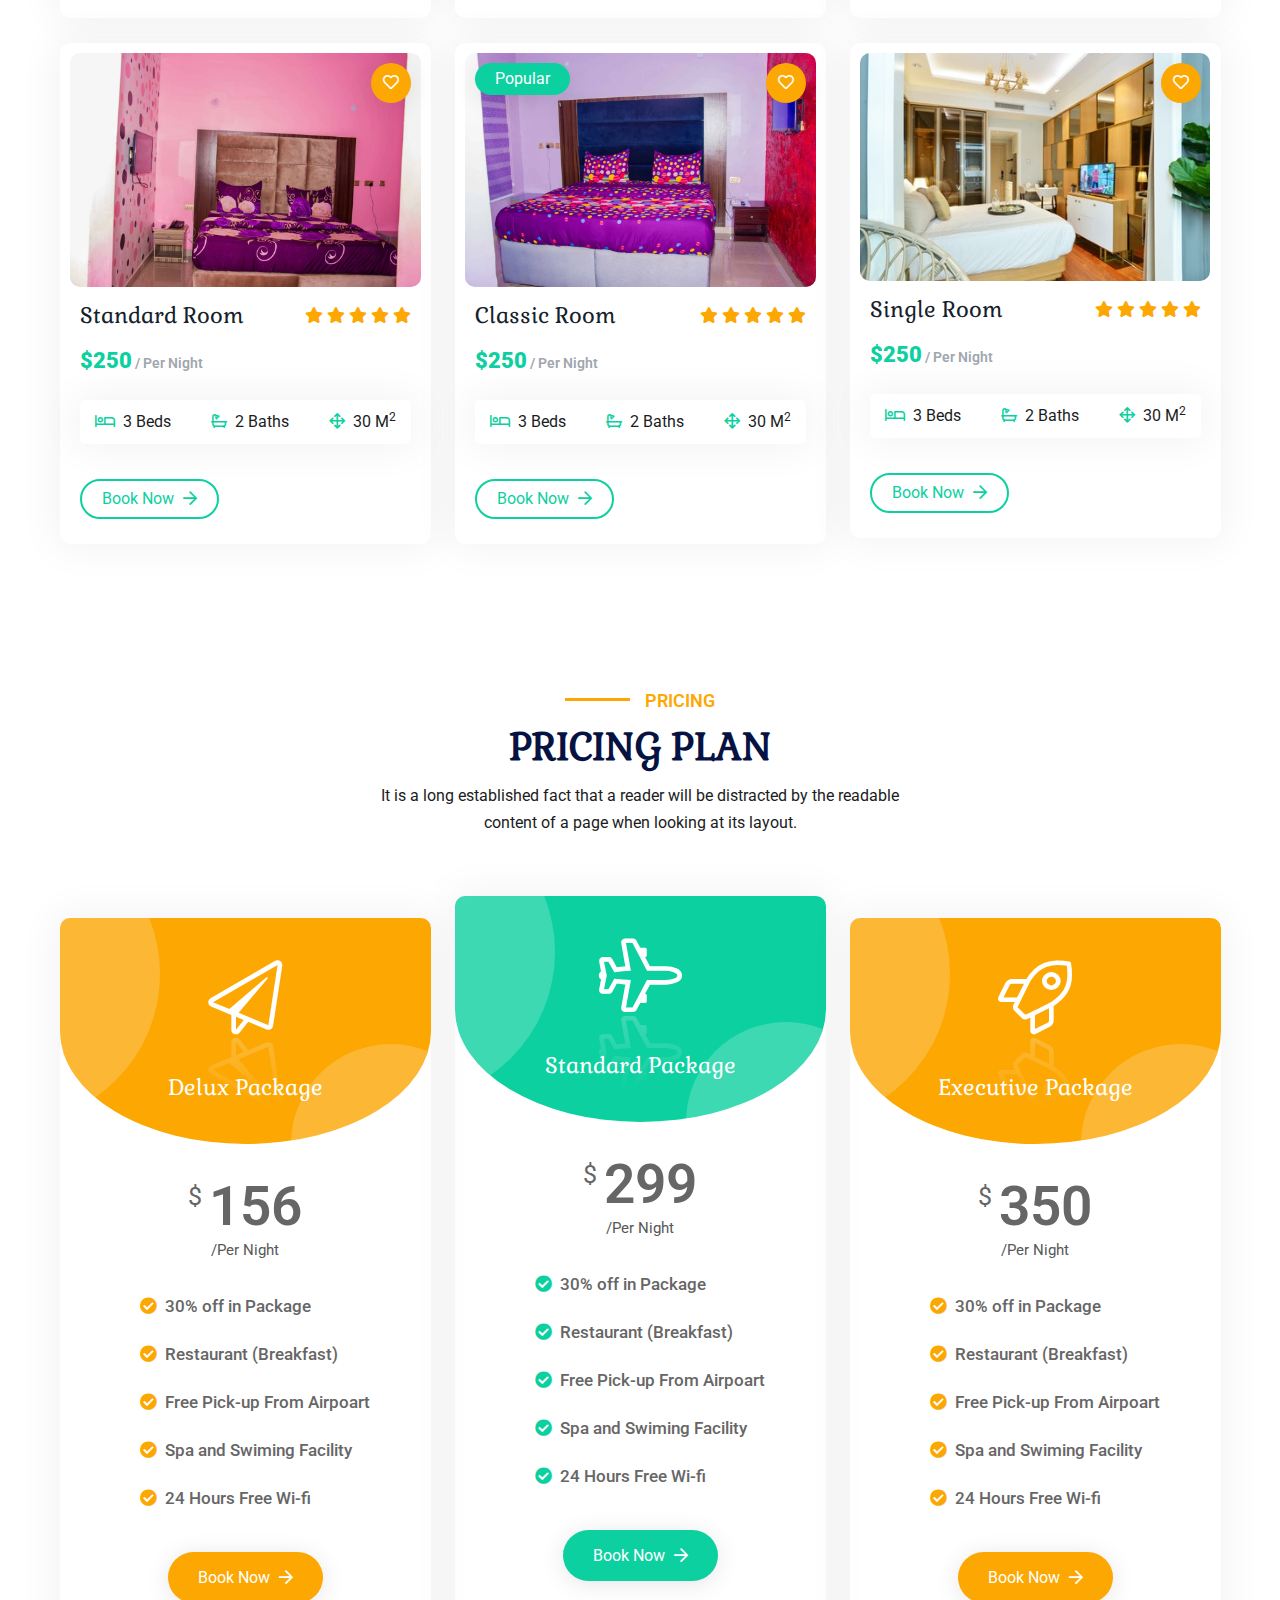
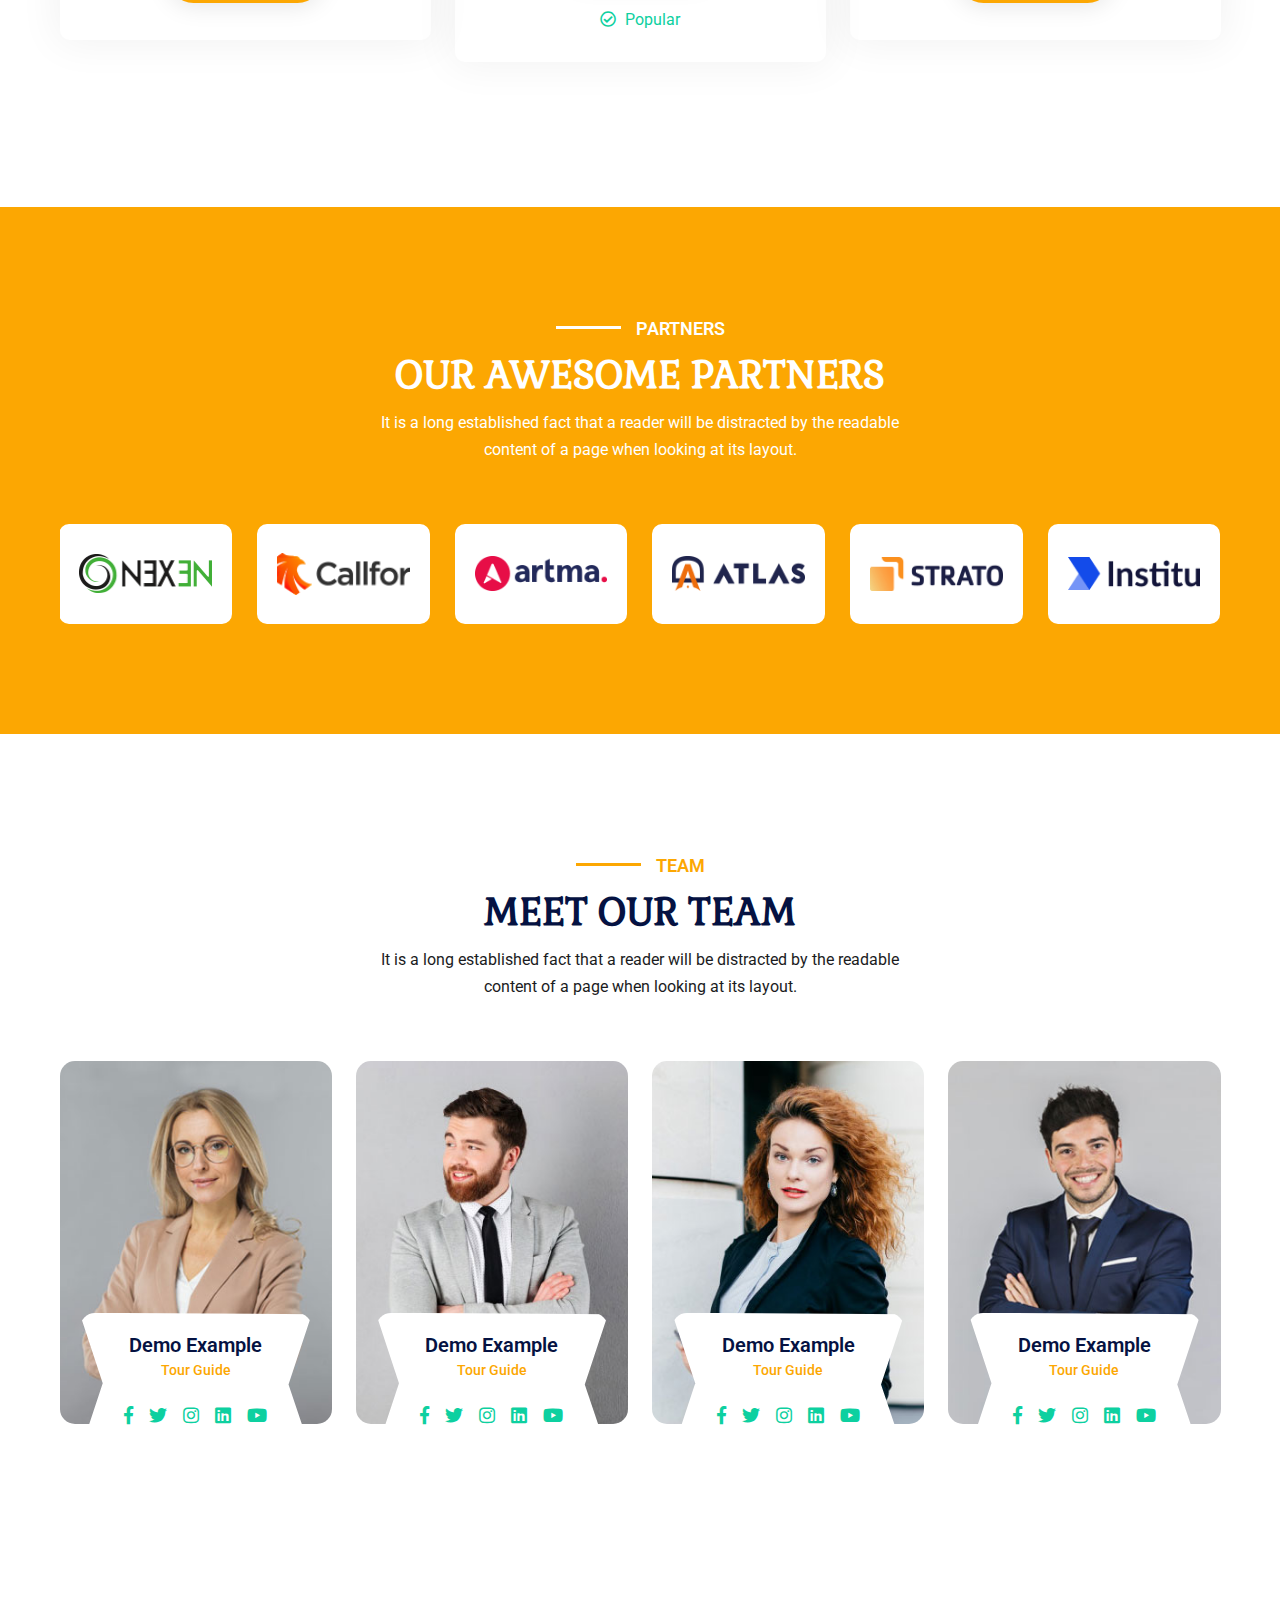
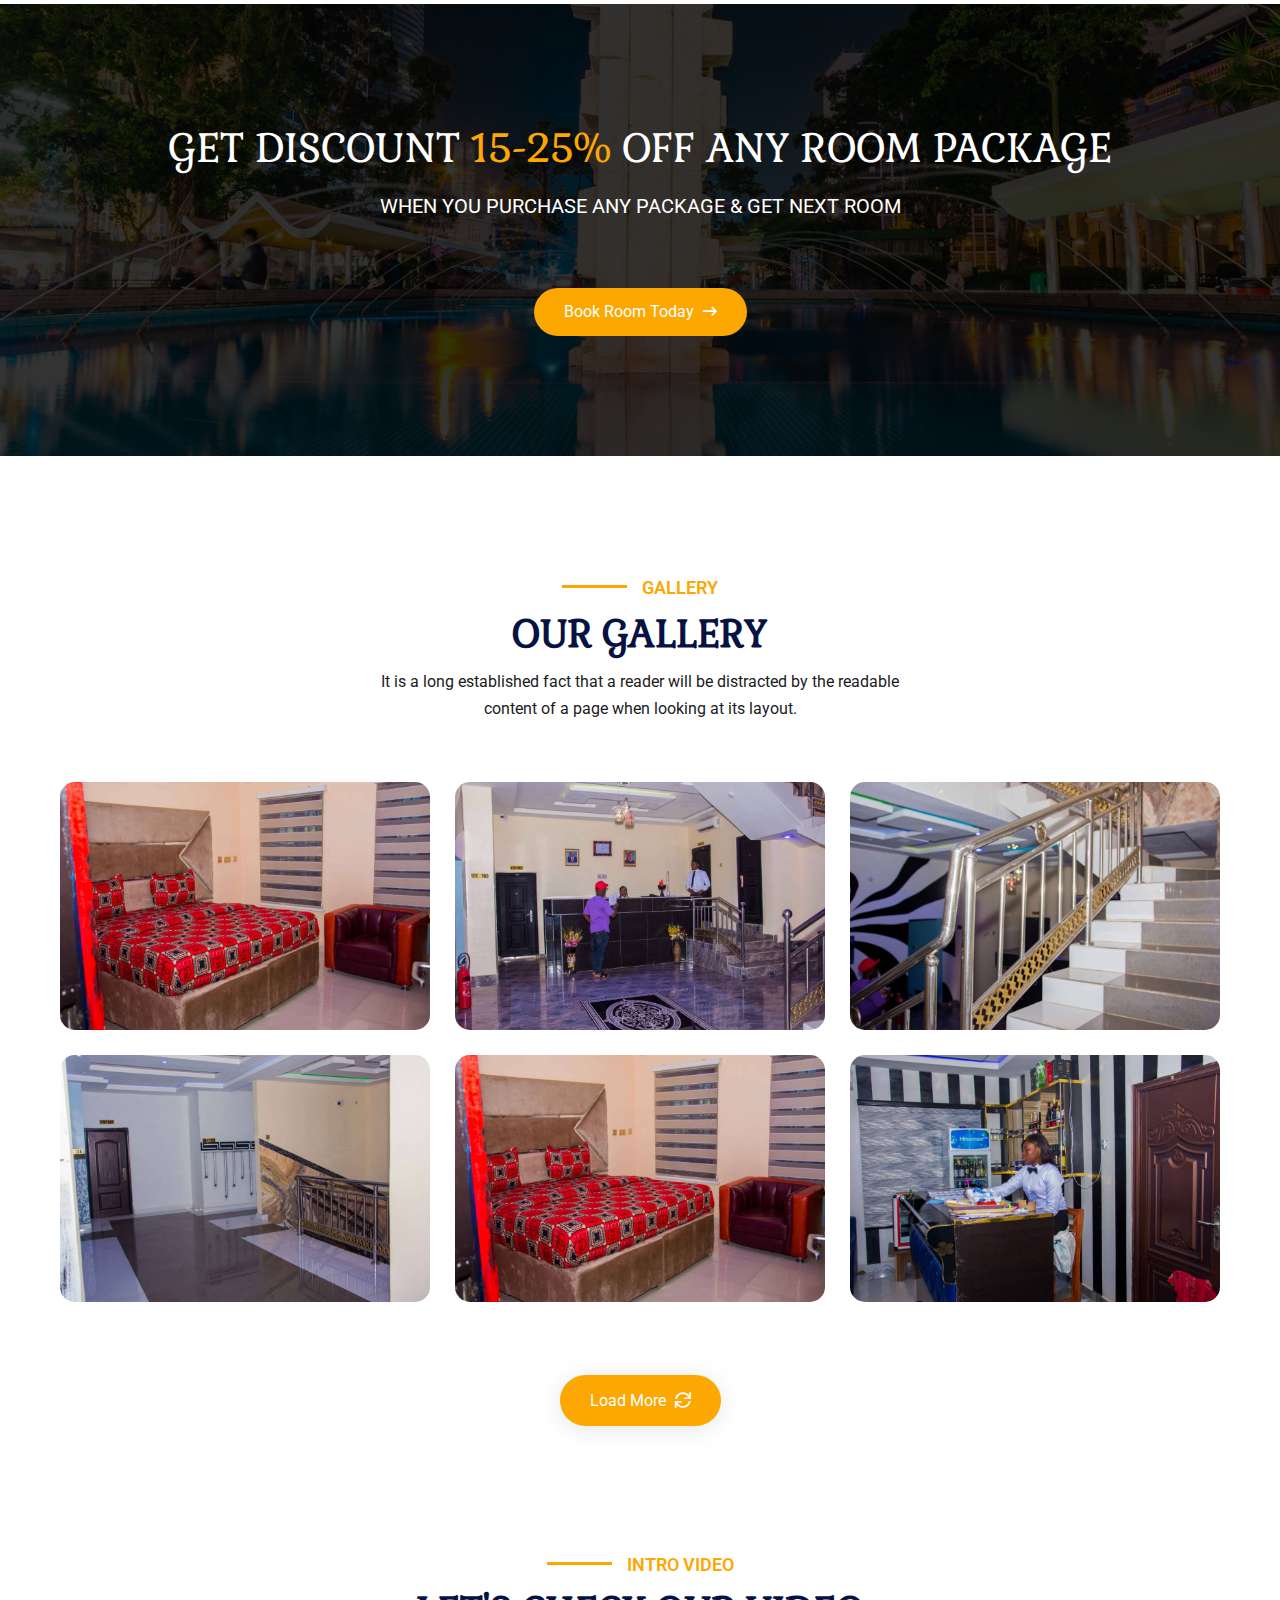
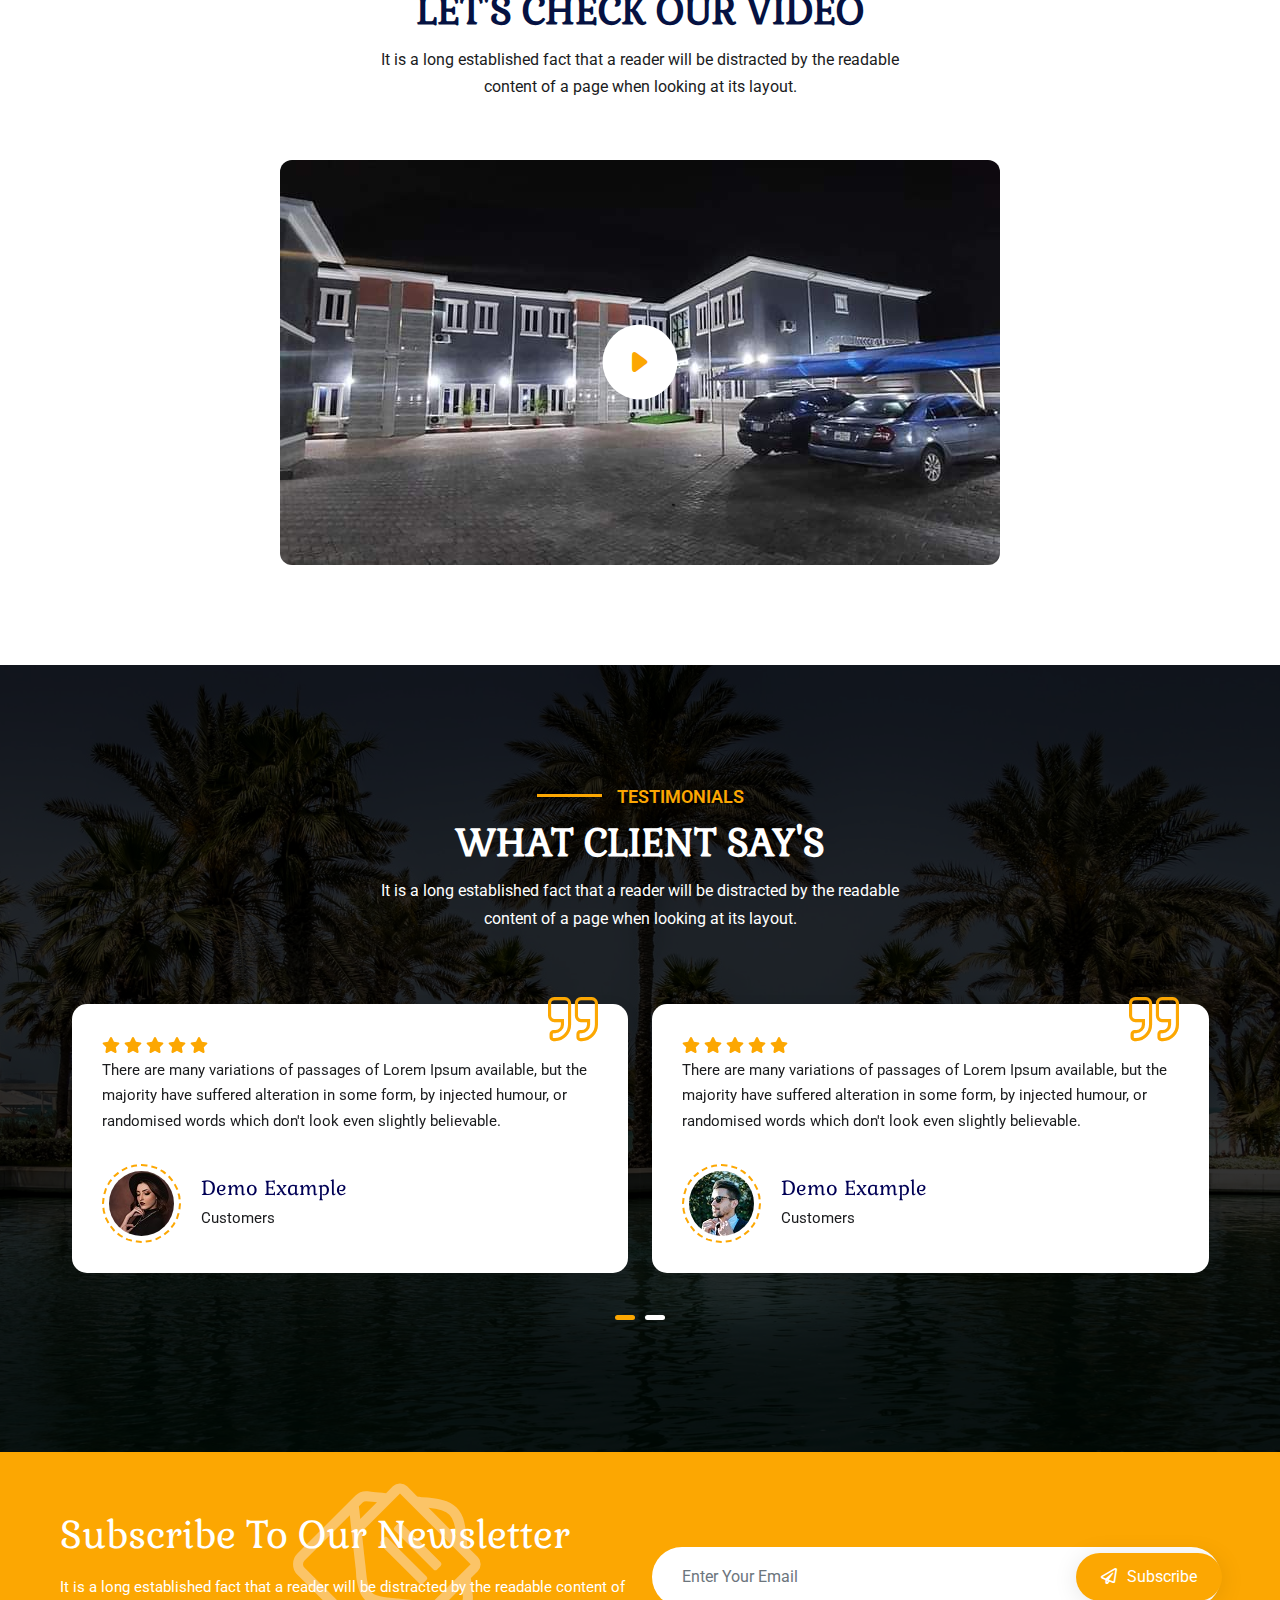
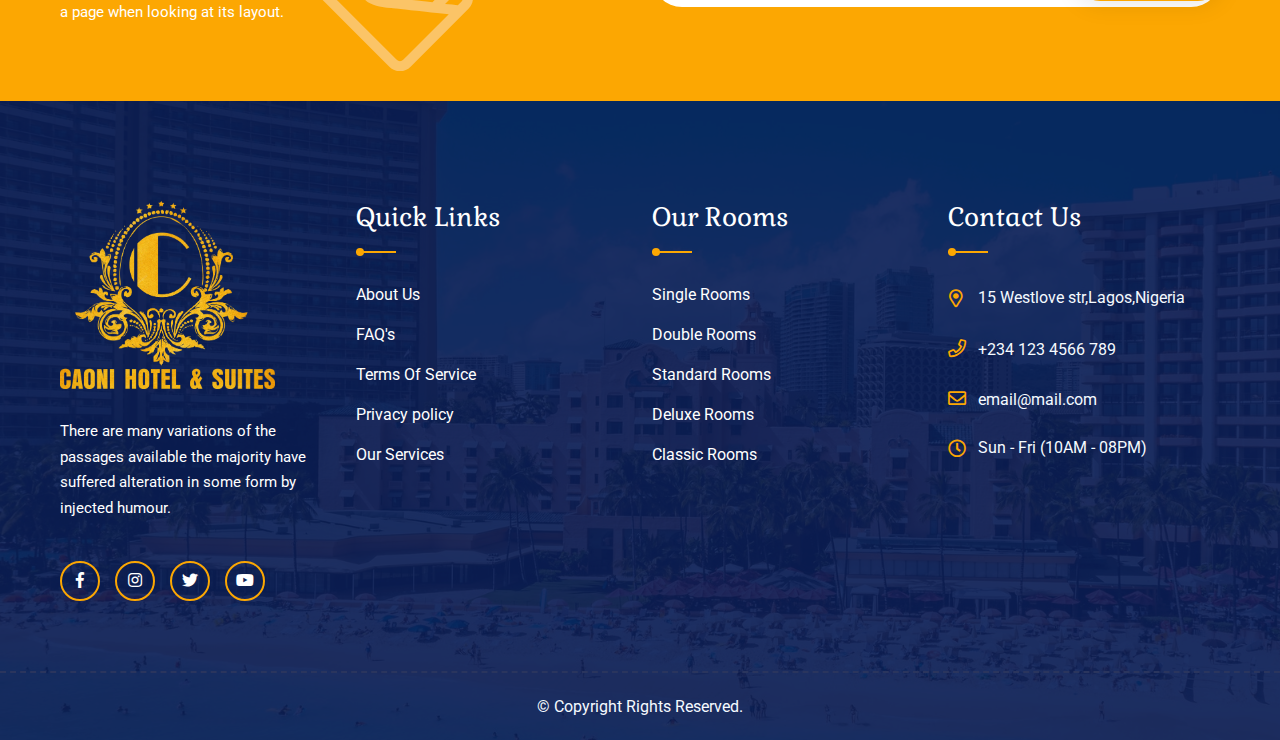
==== commit 35d83a2b: "room book and room-single" ====
--- a/index.html
+++ b/index.html
@@ -52,7 +52,7 @@
                     </button>
                     <div class="collapse navbar-collapse" id="main_nav">
                         <ul class="navbar-nav ms-auto">
-                            <li class="nav-item"><a class="nav-link" href="#">Home</a> </li>
+                            <li class="nav-item"><a class="nav-link active" href="index.html">Home</a> </li>
                                 
                                
                            
@@ -69,7 +69,7 @@
                                         <a class="dropdown-item" href="register.html">Signin</a>
                                     </li>
                                     <li class="">
-                                        <a class="dropdown-item" href="#">Forgot Password</a>
+                                        <a class="dropdown-item" href="forgot-password.html">Forgot Password</a>
                                        
                                     </li>
                                    
@@ -108,7 +108,7 @@
                             <li class="nav-item"><a class="nav-link" href="contact.html">Contact</a></li>
                         </ul>
                         <div class="header-btn">
-                            <a href="#" class="theme-btn">BOOK NOW<i class="fas fa-arrow-right"></i></a>
+                            <a href="#room-center" class="theme-btn">BOOK NOW<i class="fas fa-arrow-right"></i></a>
                         </div>
                     </div>
                 </div>
@@ -417,7 +417,7 @@
         </div>
 
 
-        <div class="room-area py-120">
+        <div class="room-area py-120" id="room-center">
             <div class="container">
                 <div class="row">
                     <div class="col-lg-6 mx-auto">
@@ -440,7 +440,7 @@
                             </div>
                             <div class="room-content">
                                 <div class="room-title">
-                                    <a href="#">
+                                    <a href="room-single.html">
                                         <h4>Super Deluxe</h4>
                                     </a>
                                     <div class="room-rate">
@@ -462,7 +462,7 @@
                                     </ul>
                                 </div>
                                 <div class="footer-bottom">
-                                    <a href="#" class="room-btn">Book Now <i class="far fa-arrow-right"></i></a>
+                                    <a href="room-book.html" class="room-btn">Book Now <i class="far fa-arrow-right"></i></a>
                                 </div>
                             </div>
                         </div>
@@ -476,7 +476,7 @@
                             </div>
                             <div class="room-content">
                                 <div class="room-title">
-                                    <a href="#">
+                                    <a href="room-single.html">
                                         <h4>Classic</h4>
                                     </a>
                                     <div class="room-rate">
@@ -498,7 +498,7 @@
                                     </ul>
                                 </div>
                                 <div class="footer-bottom">
-                                    <a href="#" class="room-btn">Book Now <i class="far fa-arrow-right"></i></a>
+                                    <a href="room-book.html" class="room-btn">Book Now <i class="far fa-arrow-right"></i></a>
                                 </div>
                             </div>
                         </div>
@@ -512,7 +512,7 @@
                             </div>
                             <div class="room-content">
                                 <div class="room-title">
-                                    <a href="#">
+                                    <a href="room-single.html">
                                         <h4>Executive Room</h4>
                                     </a>
                                     <div class="room-rate">
@@ -534,7 +534,7 @@
                                     </ul>
                                 </div>
                                 <div class="footer-bottom">
-                                    <a href="#" class="room-btn">Book Now <i class="far fa-arrow-right"></i></a>
+                                    <a href="room-book.html" class="room-btn">Book Now <i class="far fa-arrow-right"></i></a>
                                 </div>
                             </div>
                         </div>
@@ -547,7 +547,7 @@
                             </div>
                             <div class="room-content">
                                 <div class="room-title">
-                                    <a href="#">
+                                    <a href="room-single.html">
                                         <h4>Standard Room</h4>
                                     </a>
                                     <div class="room-rate">
@@ -569,7 +569,7 @@
                                     </ul>
                                 </div>
                                 <div class="footer-bottom">
-                                    <a href="#" class="room-btn">Book Now <i class="far fa-arrow-right"></i></a>
+                                    <a href="room-book.html" class="room-btn">Book Now <i class="far fa-arrow-right"></i></a>
                                 </div>
                             </div>
                         </div>
@@ -583,7 +583,7 @@
                             </div>
                             <div class="room-content">
                                 <div class="room-title">
-                                    <a href="#">
+                                    <a href="room-single.html">
                                         <h4>Classic Room</h4>
                                     </a>
                                     <div class="room-rate">
@@ -605,7 +605,7 @@
                                     </ul>
                                 </div>
                                 <div class="footer-bottom">
-                                    <a href="#" class="room-btn">Book Now <i class="far fa-arrow-right"></i></a>
+                                    <a href="room-book.html" class="room-btn">Book Now <i class="far fa-arrow-right"></i></a>
                                 </div>
                             </div>
                         </div>
@@ -618,7 +618,7 @@
                             </div>
                             <div class="room-content">
                                 <div class="room-title">
-                                    <a href="#">
+                                    <a href="room-single.html">
                                         <h4>Single Room</h4>
                                     </a>
                                     <div class="room-rate">
@@ -640,7 +640,7 @@
                                     </ul>
                                 </div>
                                 <div class="footer-bottom">
-                                    <a href="#" class="room-btn">Book Now <i class="far fa-arrow-right"></i></a>
+                                    <a href="room-book.html" class="room-btn">Book Now <i class="far fa-arrow-right"></i></a>
                                 </div>
                             </div>
                         </div>
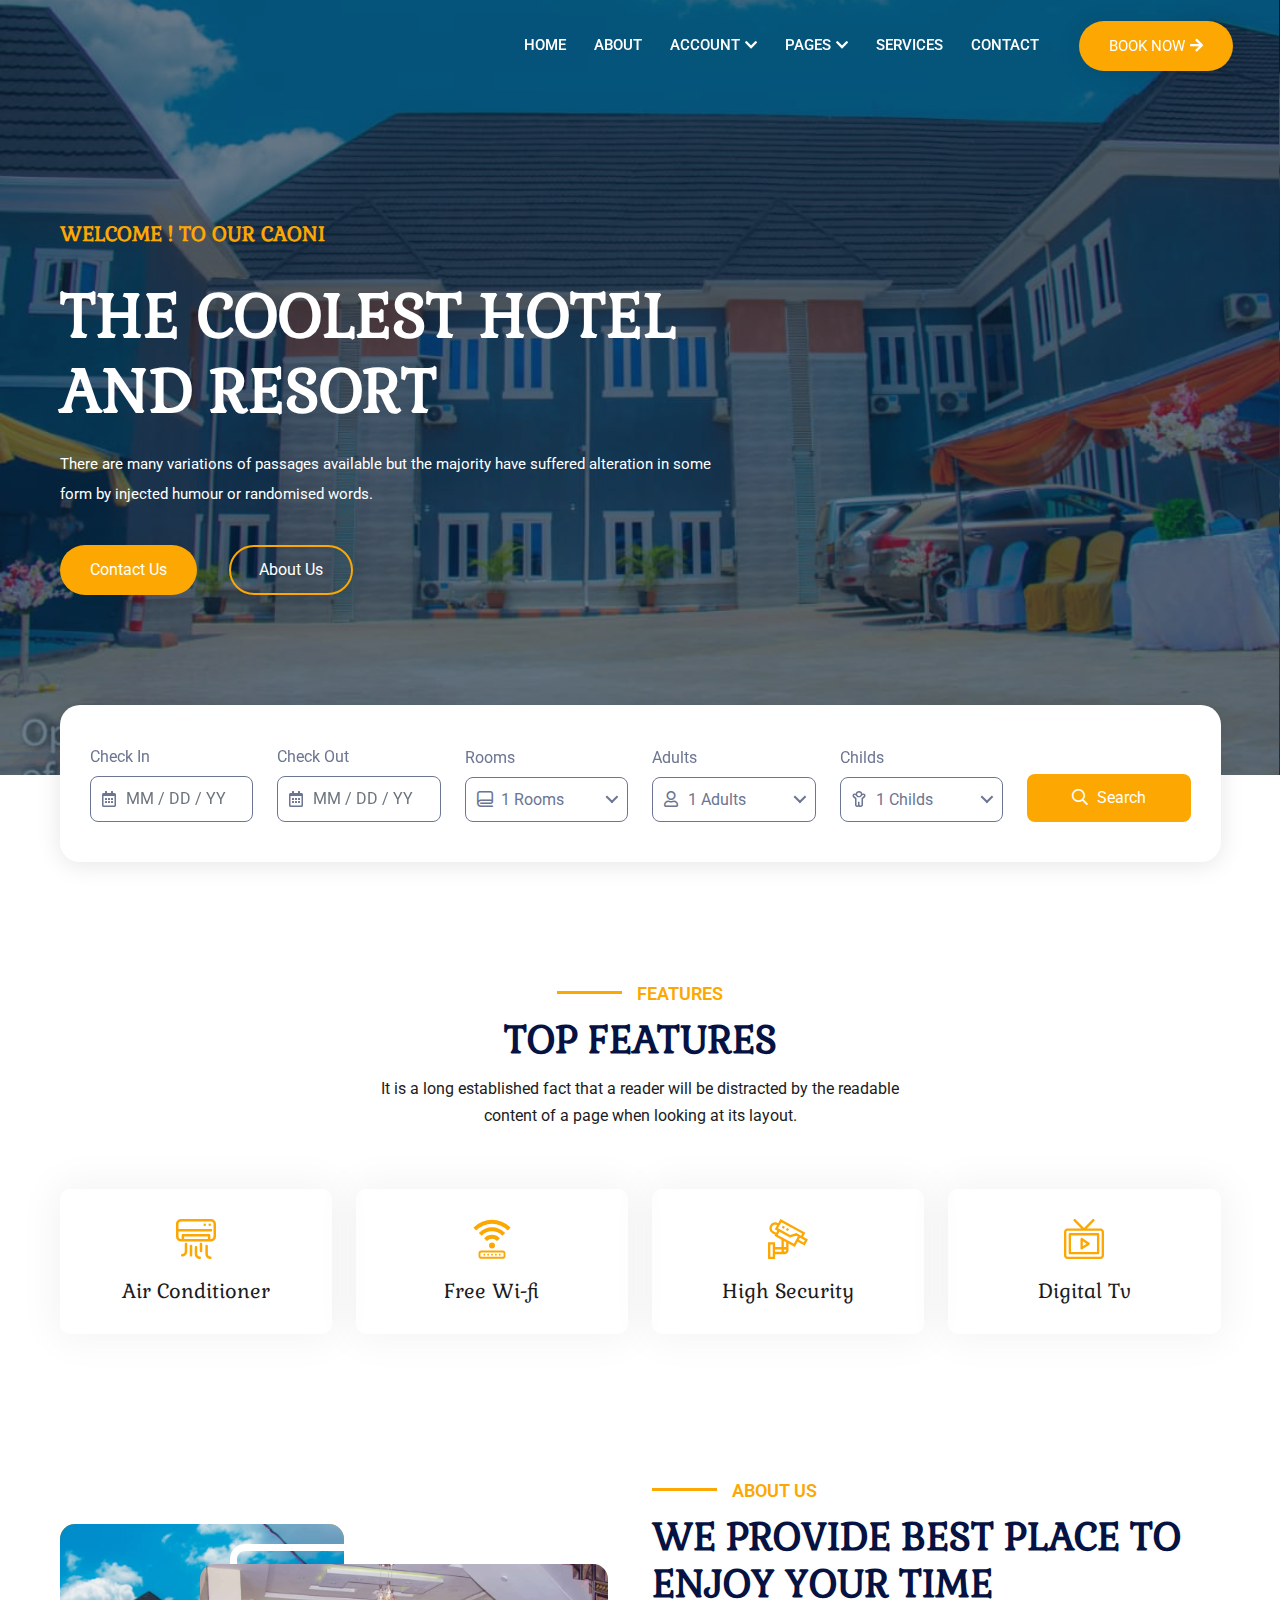
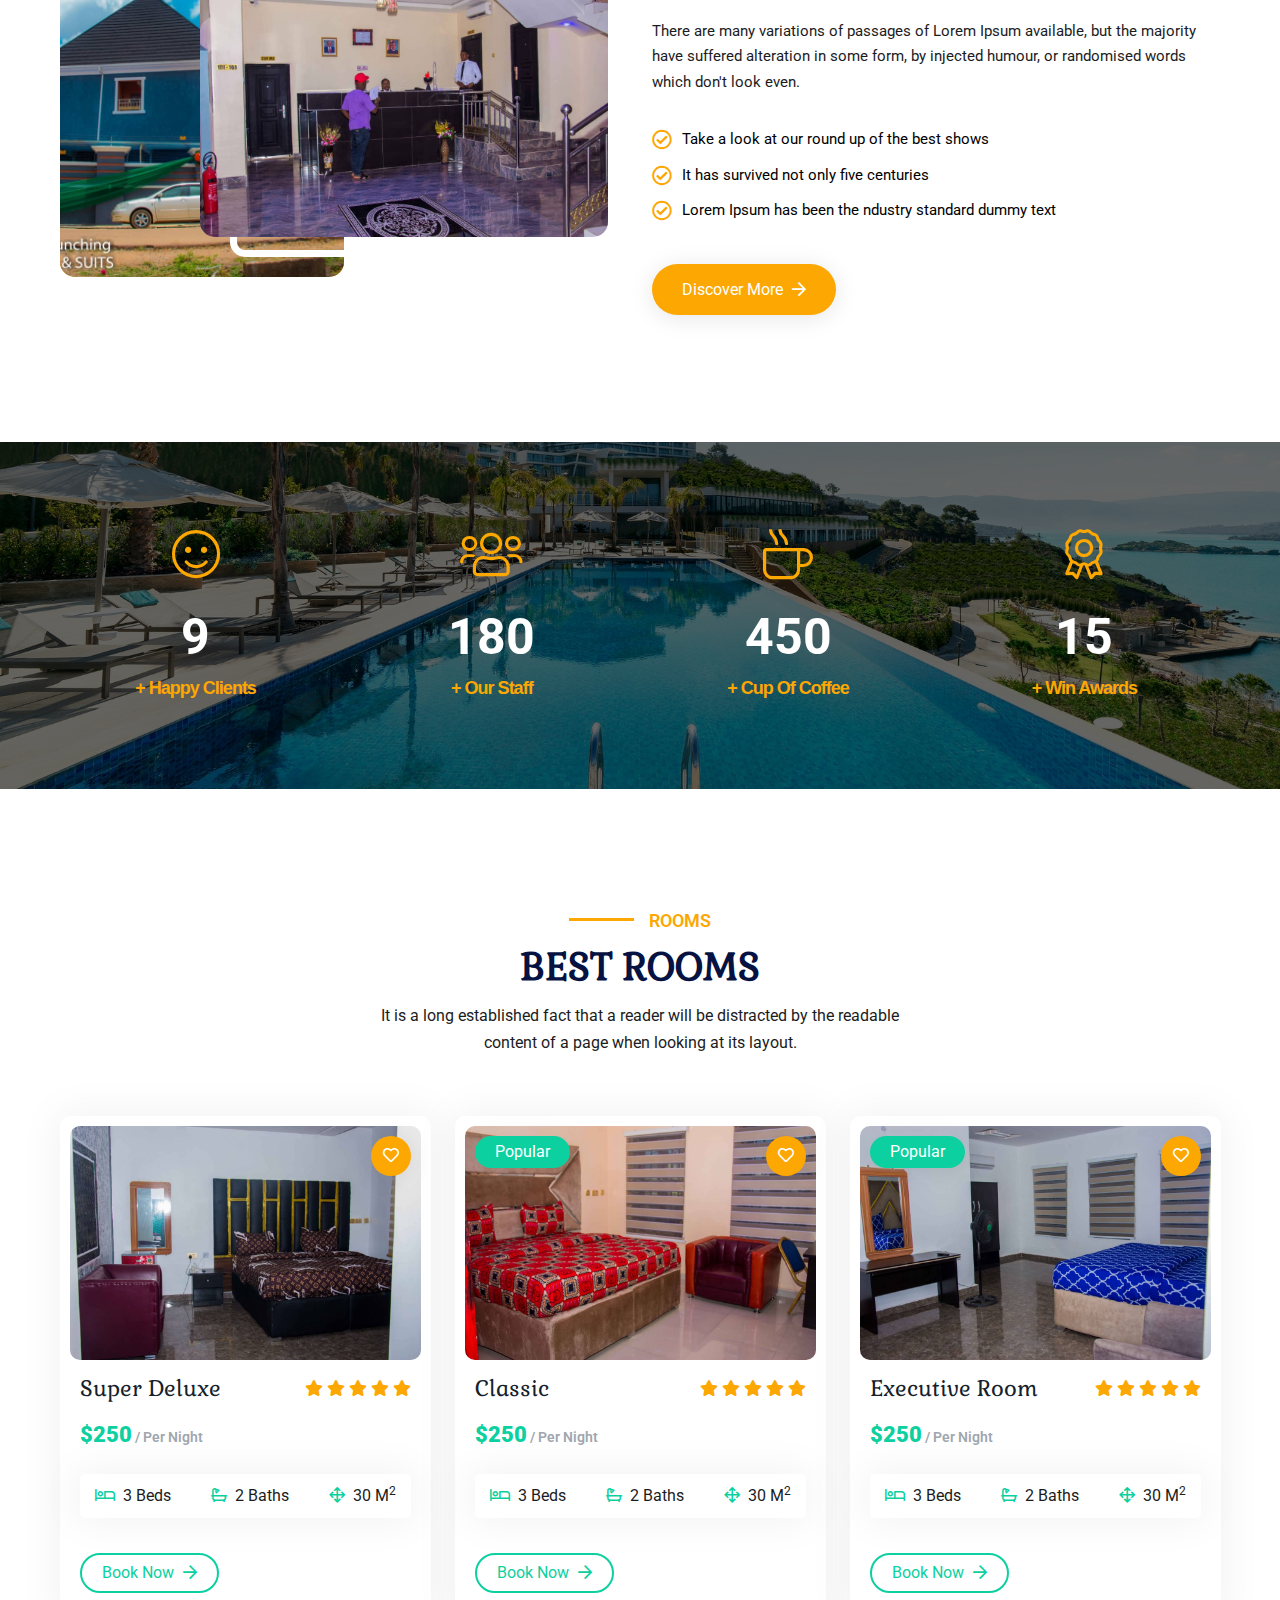
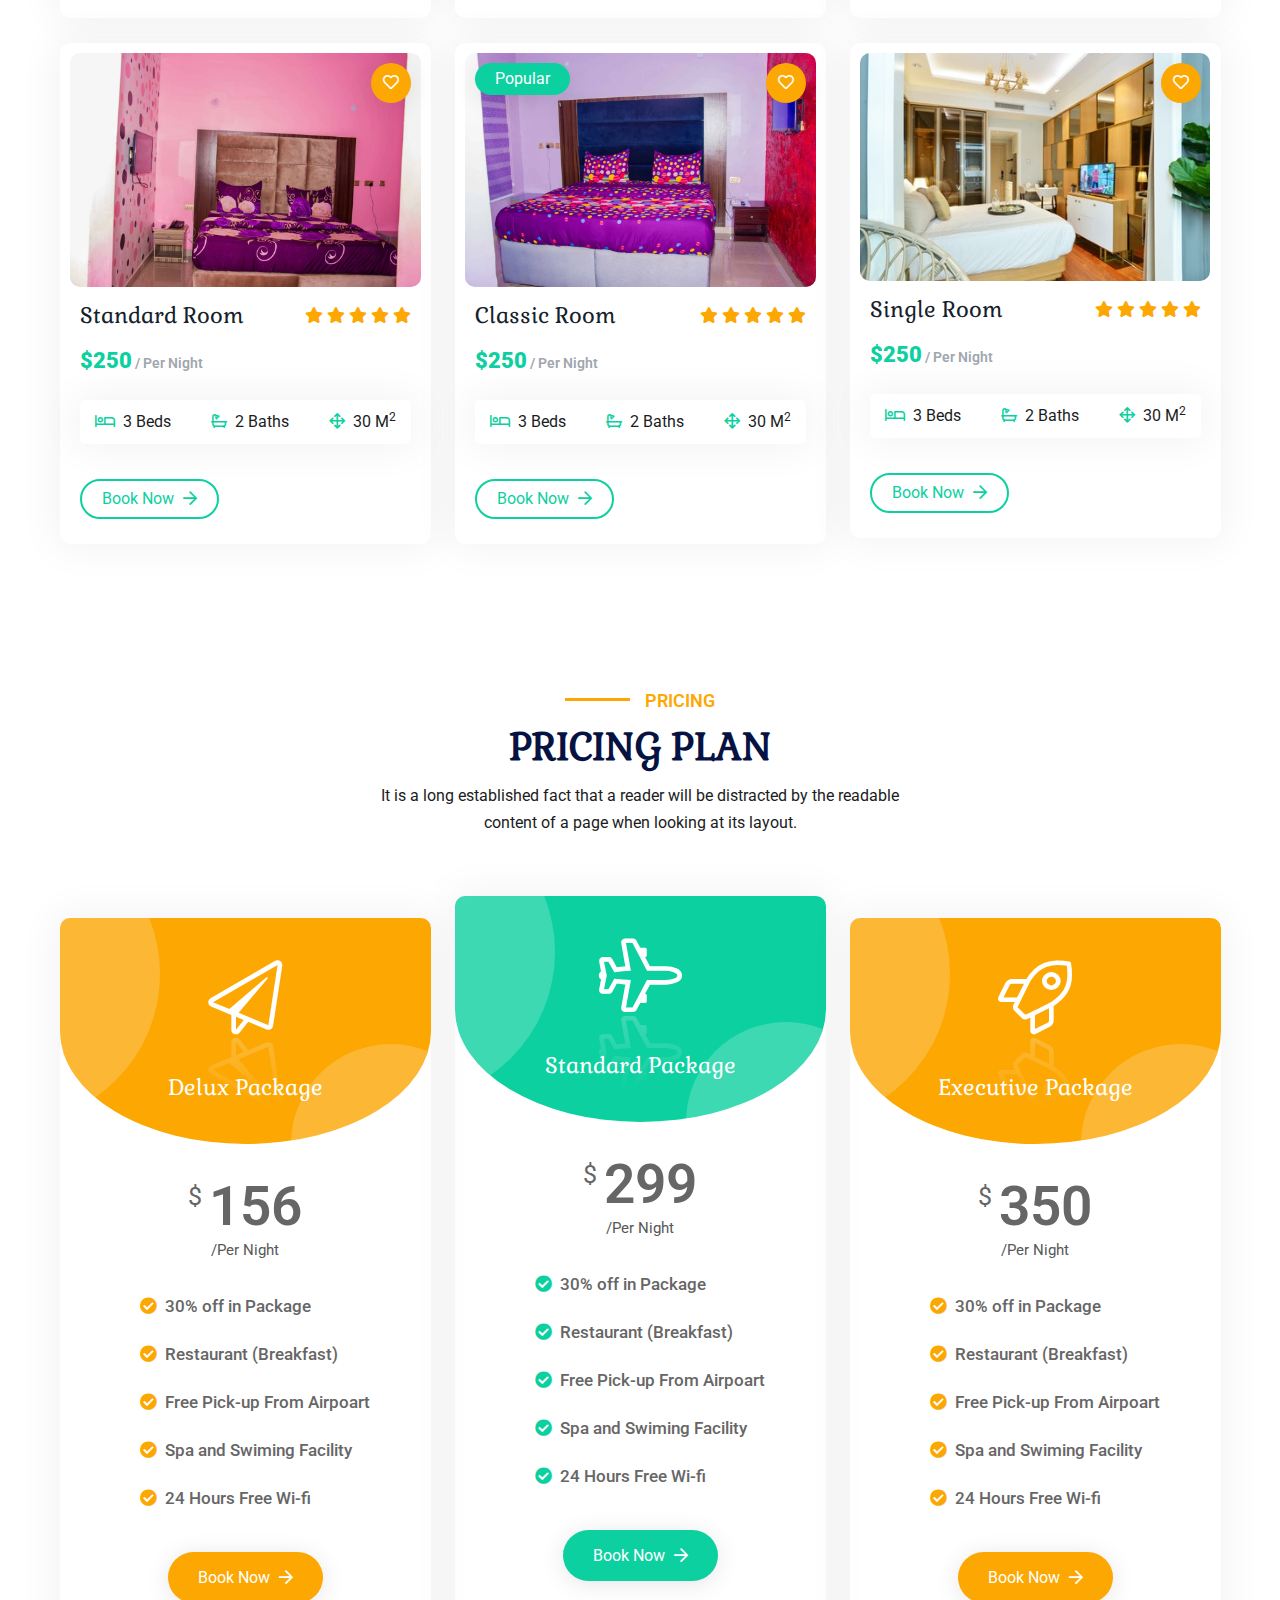
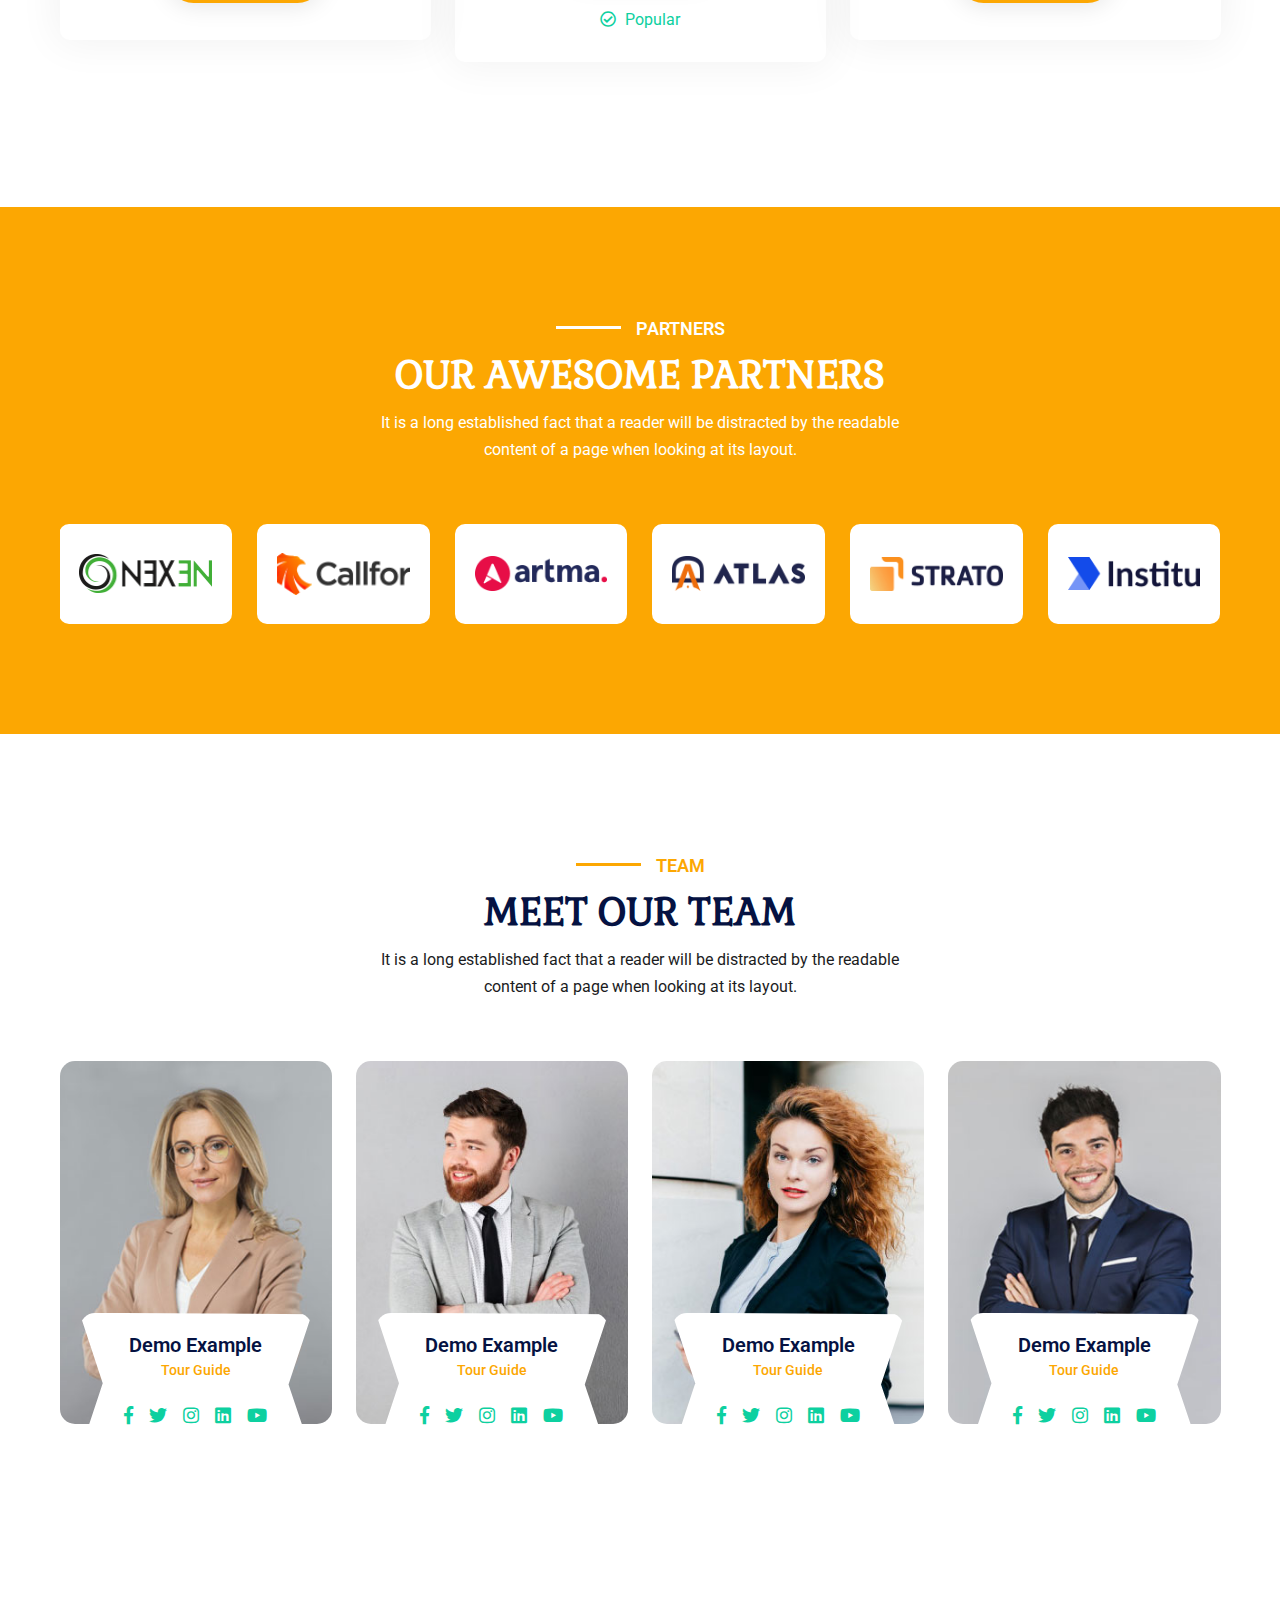
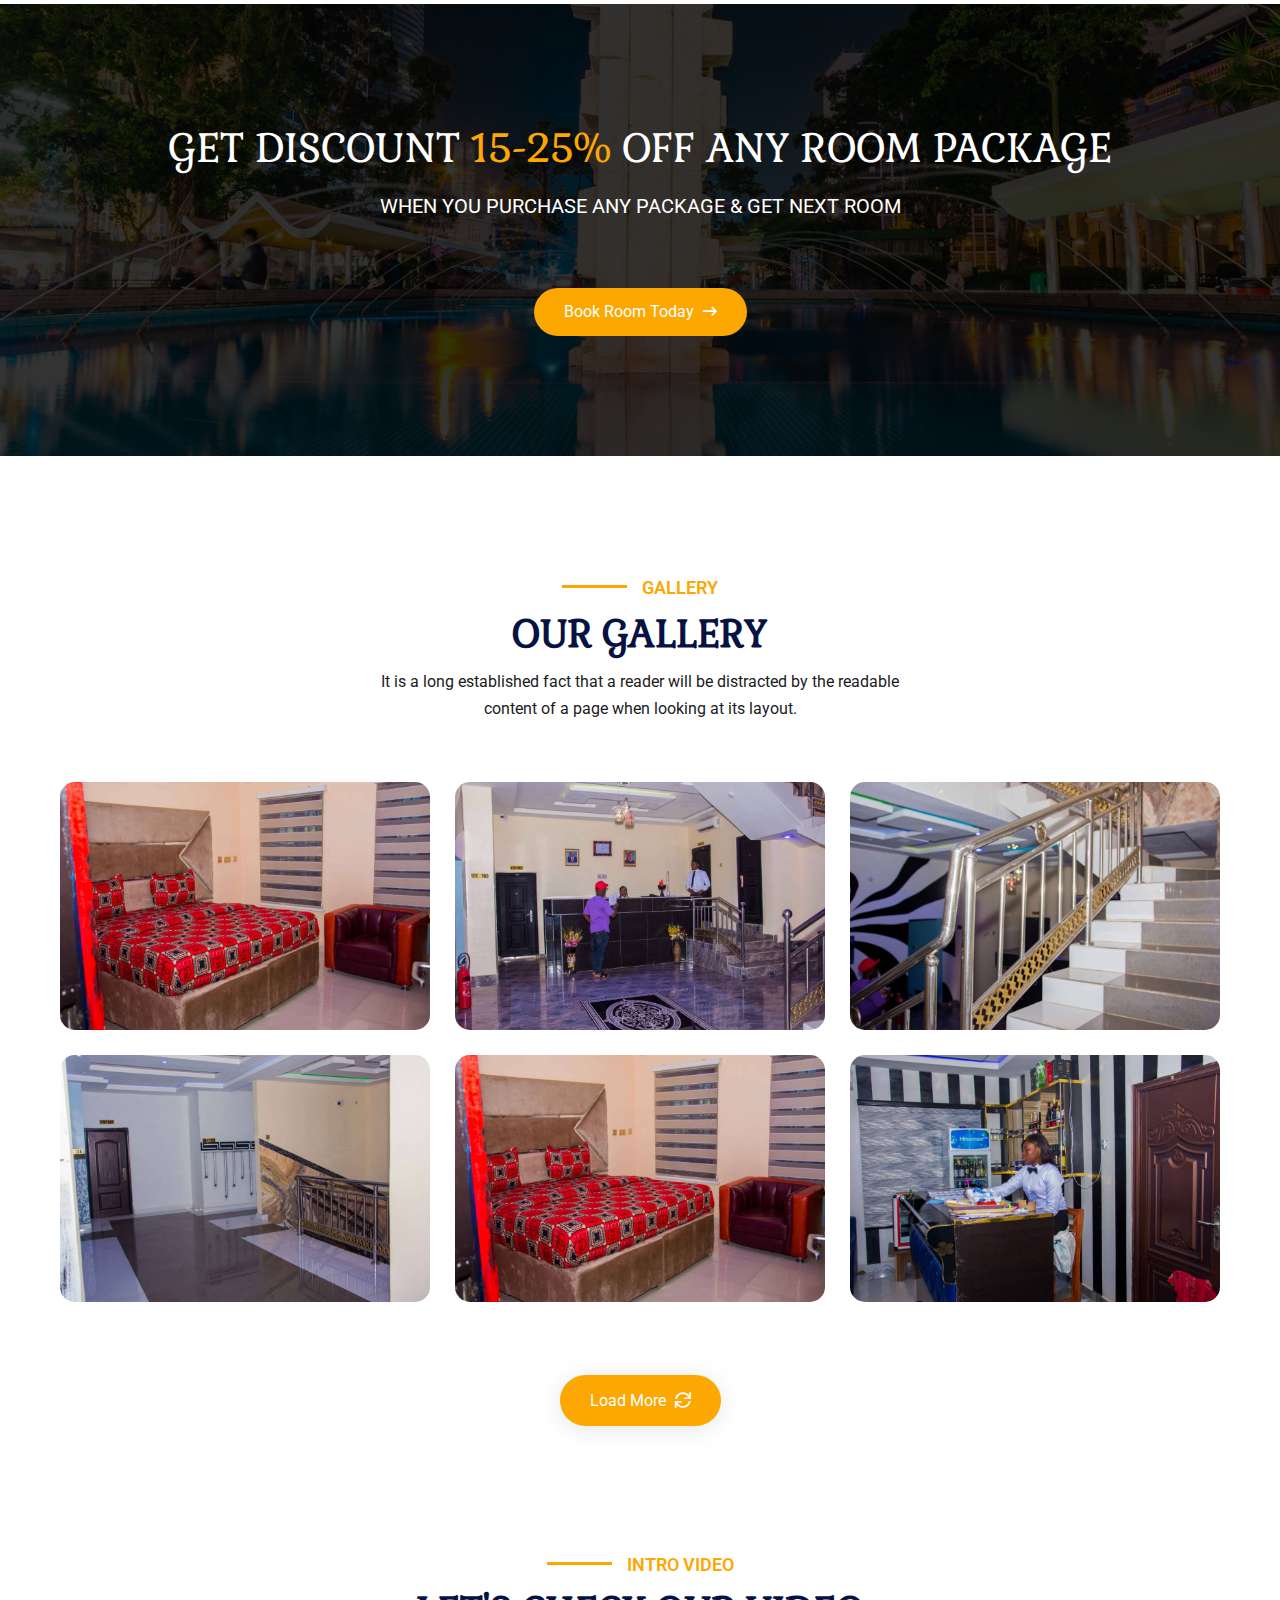
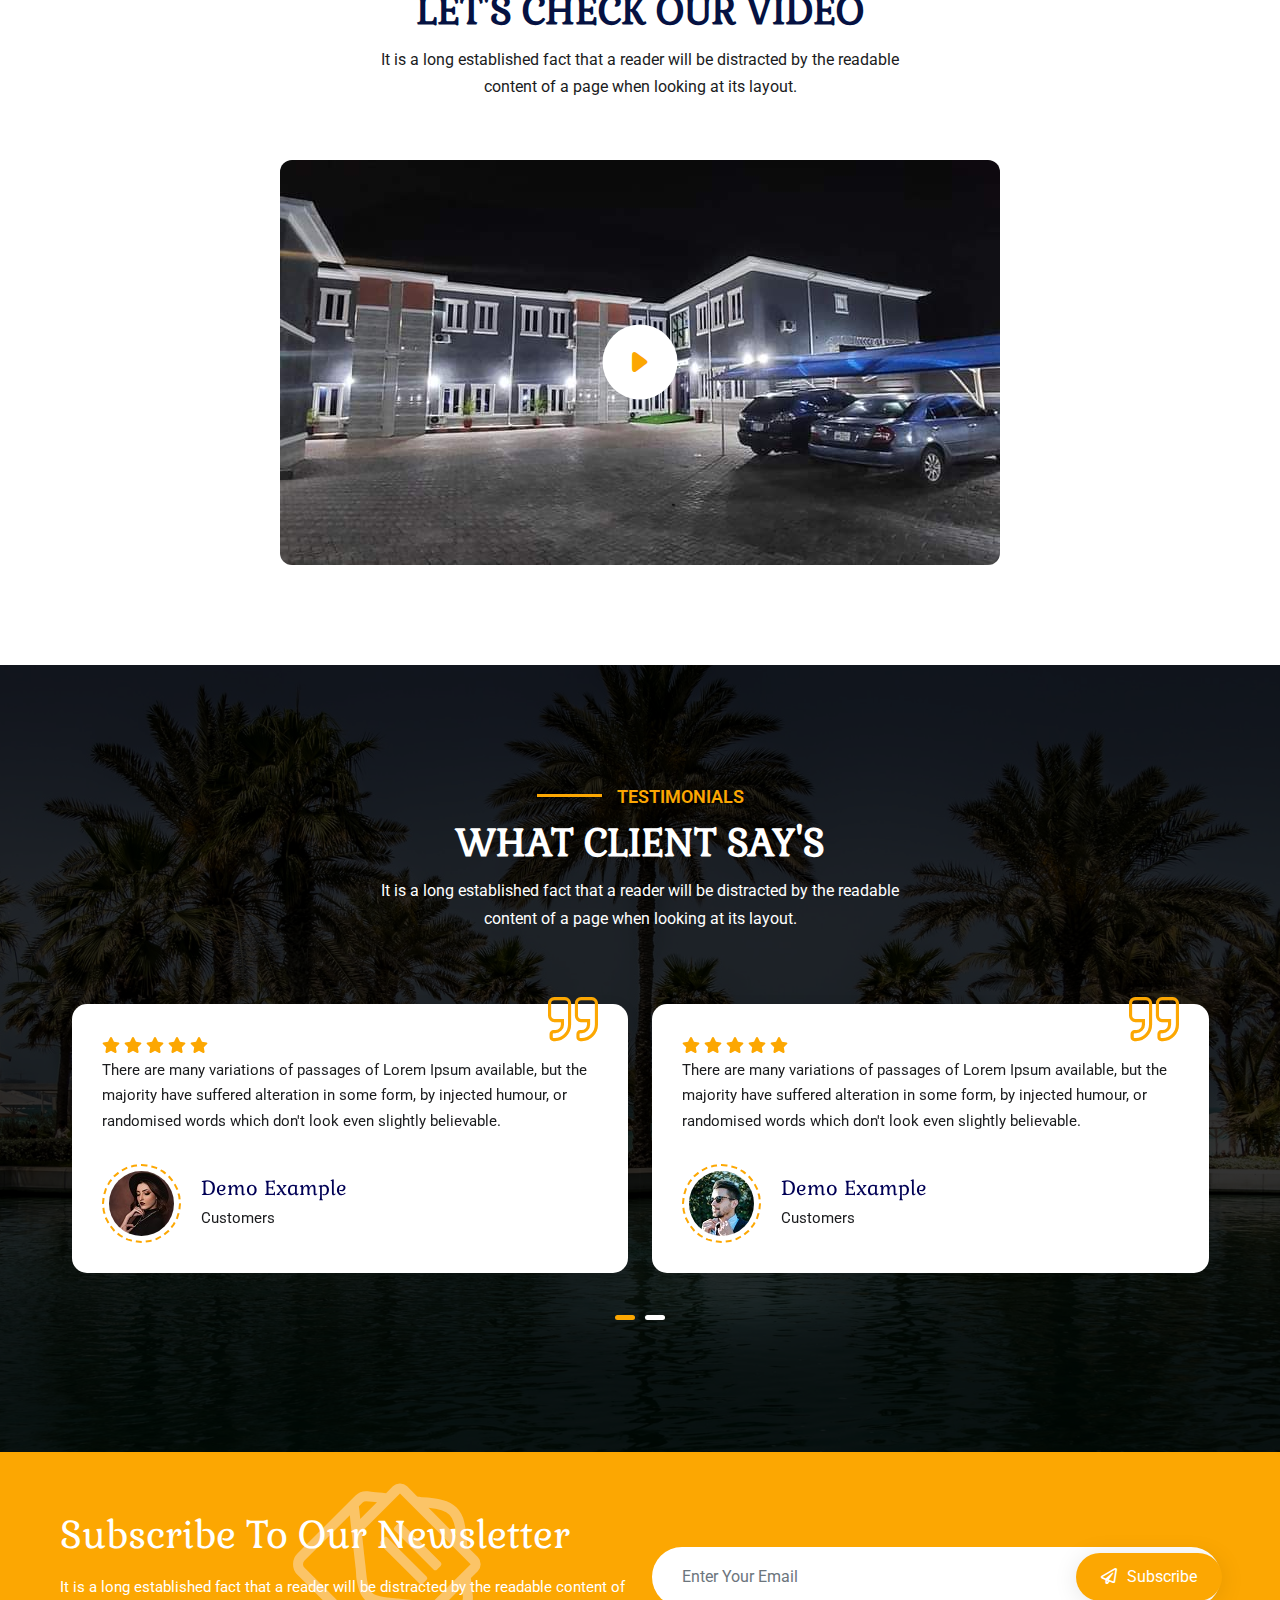
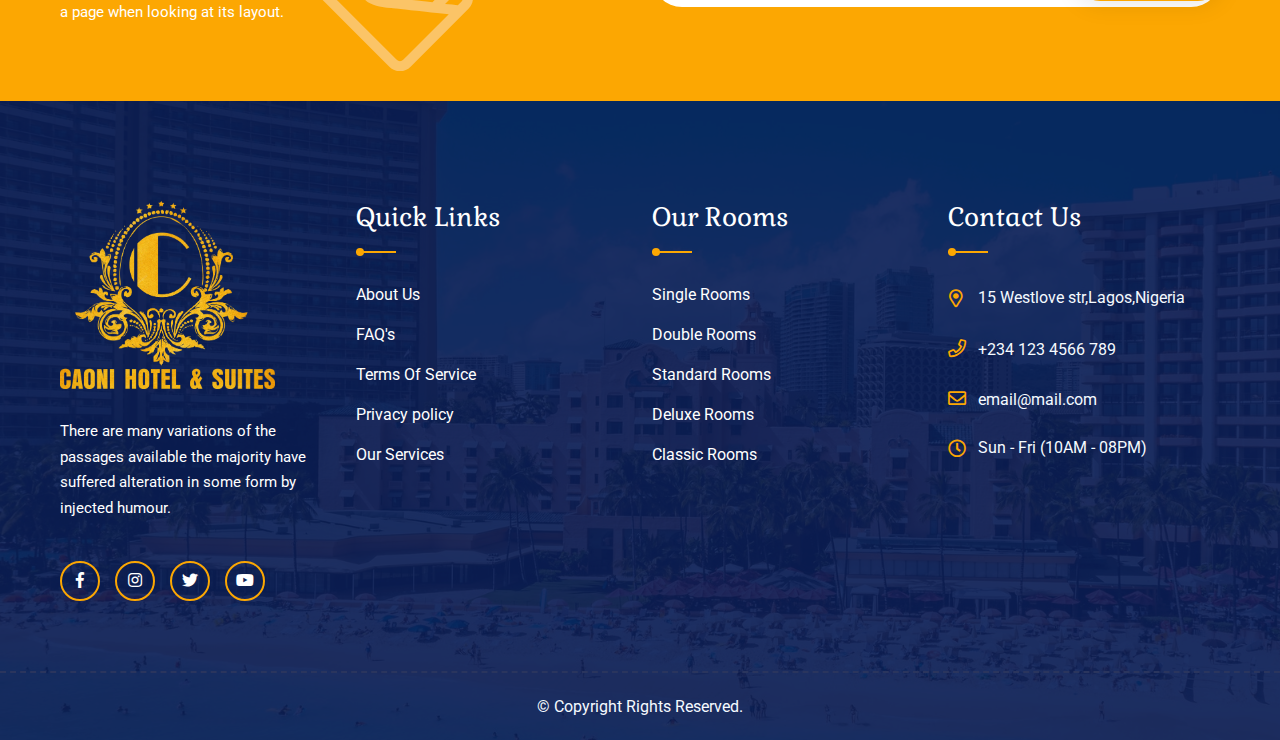
==== commit 6708d921: "added team added team-single service.html room page room search" ====
--- a/index.html
+++ b/index.html
@@ -9,7 +9,7 @@
     <meta name="description" content="">
     <meta name="viewport" content="width=device-width, initial-scale=1, shrink-to-fit=no">
 
-    <title> Canoni - Suits </title>
+    <title> Caoni - Suits </title>
 
     <!-- <link rel="shortcut icon" type="image/x-icon" href="assets/img/logo/favicon.png"> -->
     <!-- styles -->
@@ -36,8 +36,8 @@
         </div>
     </div>
 
-    <!-- Header -->
-    <header class="header">
+     <!-- Header -->
+     <header class="header">
 
         <div class="main-navigation">
             <nav class="navbar navbar-expand-lg">
@@ -125,7 +125,7 @@
                         <div class="col-md-7 col-lg-7">
                             <div class="hero-content">
                                 <h6 class="hero-sub-title wow animate__animated animate__fadeInUp"
-                                    data-wow-duration="1s" data-wow-delay=".25s">Welcome ! To Our Canoni</h6>
+                                    data-wow-duration="1s" data-wow-delay=".25s">Welcome ! To Our Caoni</h6>
                                 <h1 class="hero-title wow animate__animated animate__fadeInUp" data-wow-duration="1s"
                                     data-wow-delay=".50s">
                                     The Coolest Hotel And Resort
@@ -151,7 +151,7 @@
                         <div class="col-md-7 col-lg-7">
                             <div class="hero-content">
                                 <h6 class="hero-sub-title wow animate__animated animate__fadeInUp"
-                                    data-wow-duration="1s" data-wow-delay=".25s">Welcome ! To Our Canoni</h6>
+                                    data-wow-duration="1s" data-wow-delay=".25s">Welcome ! To Our Caoni</h6>
                                 <h1 class="hero-title wow animate__animated animate__fadeInUp" data-wow-duration="1s"
                                     data-wow-delay=".50s">
                                     The Coolest Hotel And Resort
@@ -177,7 +177,7 @@
                         <div class="col-md-7 col-lg-7">
                             <div class="hero-content">
                                 <h6 class="hero-sub-title wow animate__animated animate__fadeInUp"
-                                    data-wow-duration="1s" data-wow-delay=".25s">Welcome ! To Our Canoni</h6>
+                                    data-wow-duration="1s" data-wow-delay=".25s">Welcome ! To Our Caoni</h6>
                                 <h1 class="hero-title wow animate__animated animate__fadeInUp" data-wow-duration="1s"
                                     data-wow-delay=".50s">
                                     The Coolest Hotel And Resort
